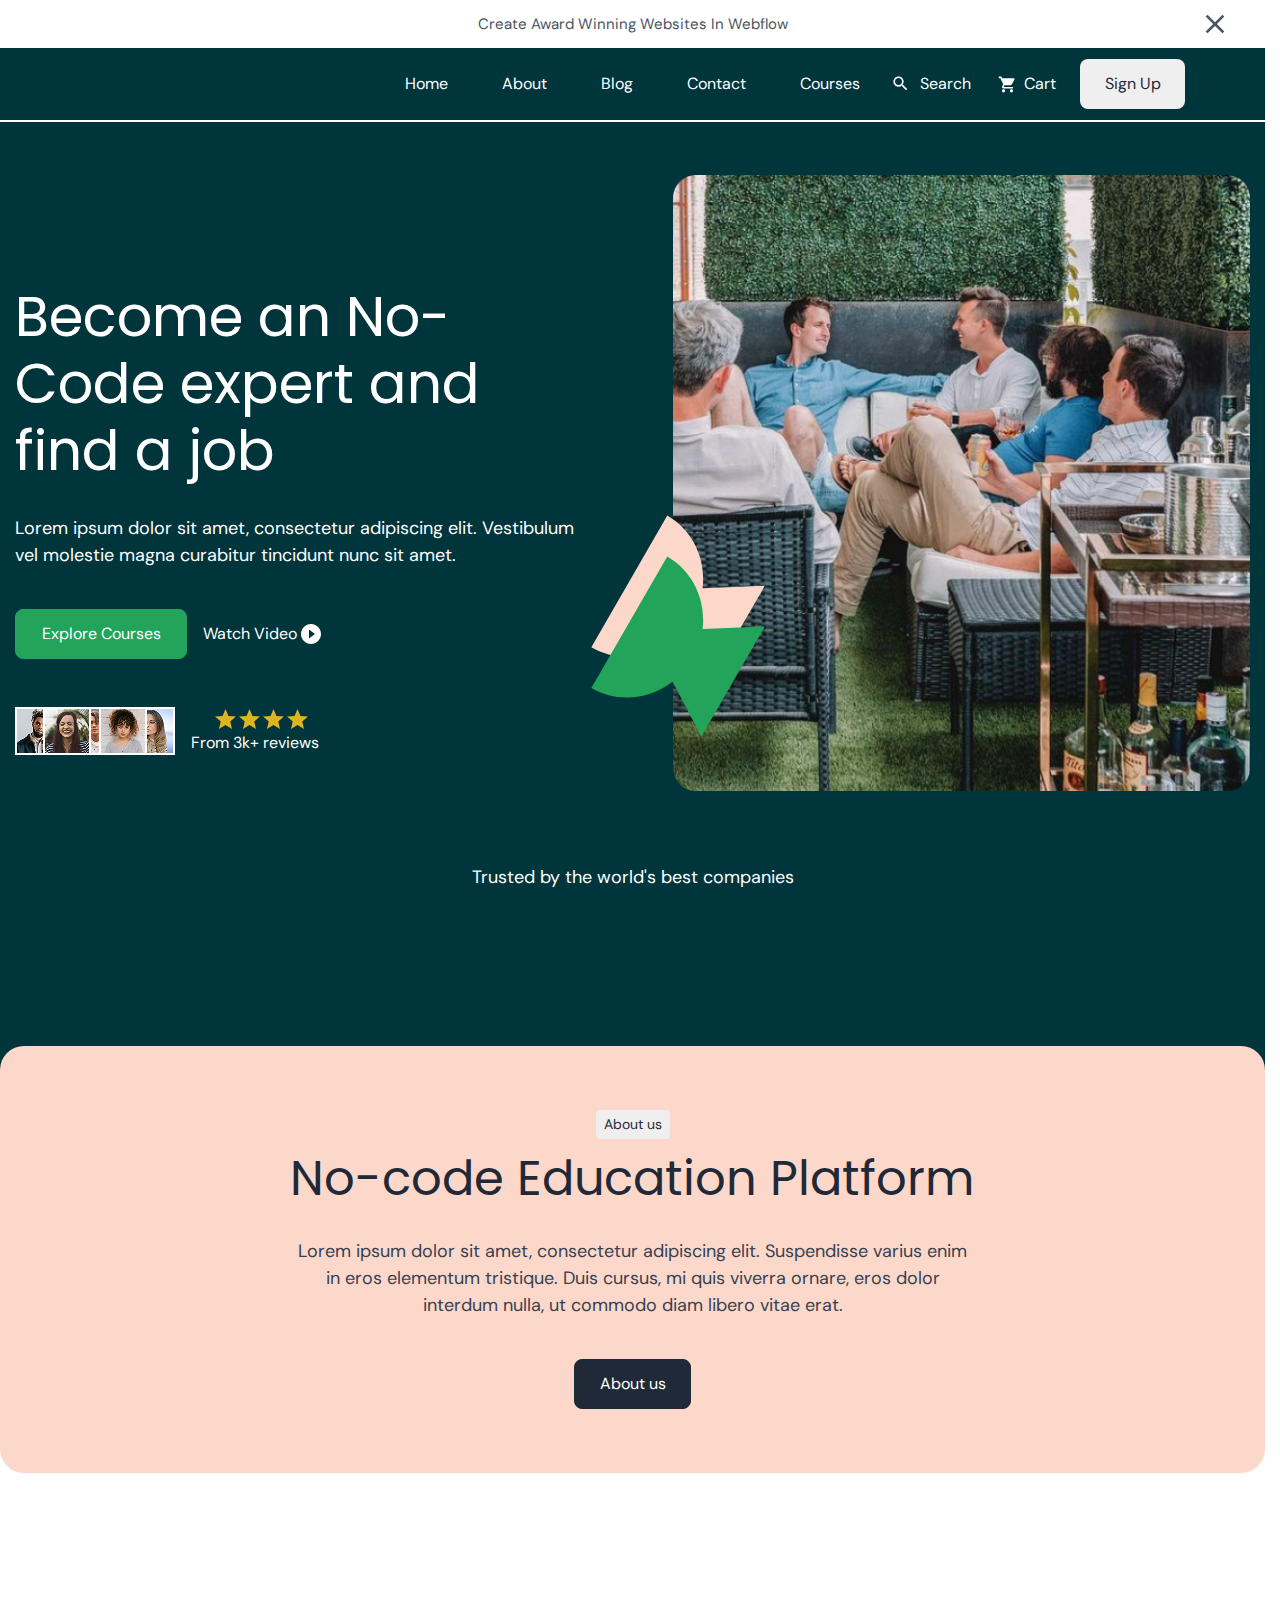
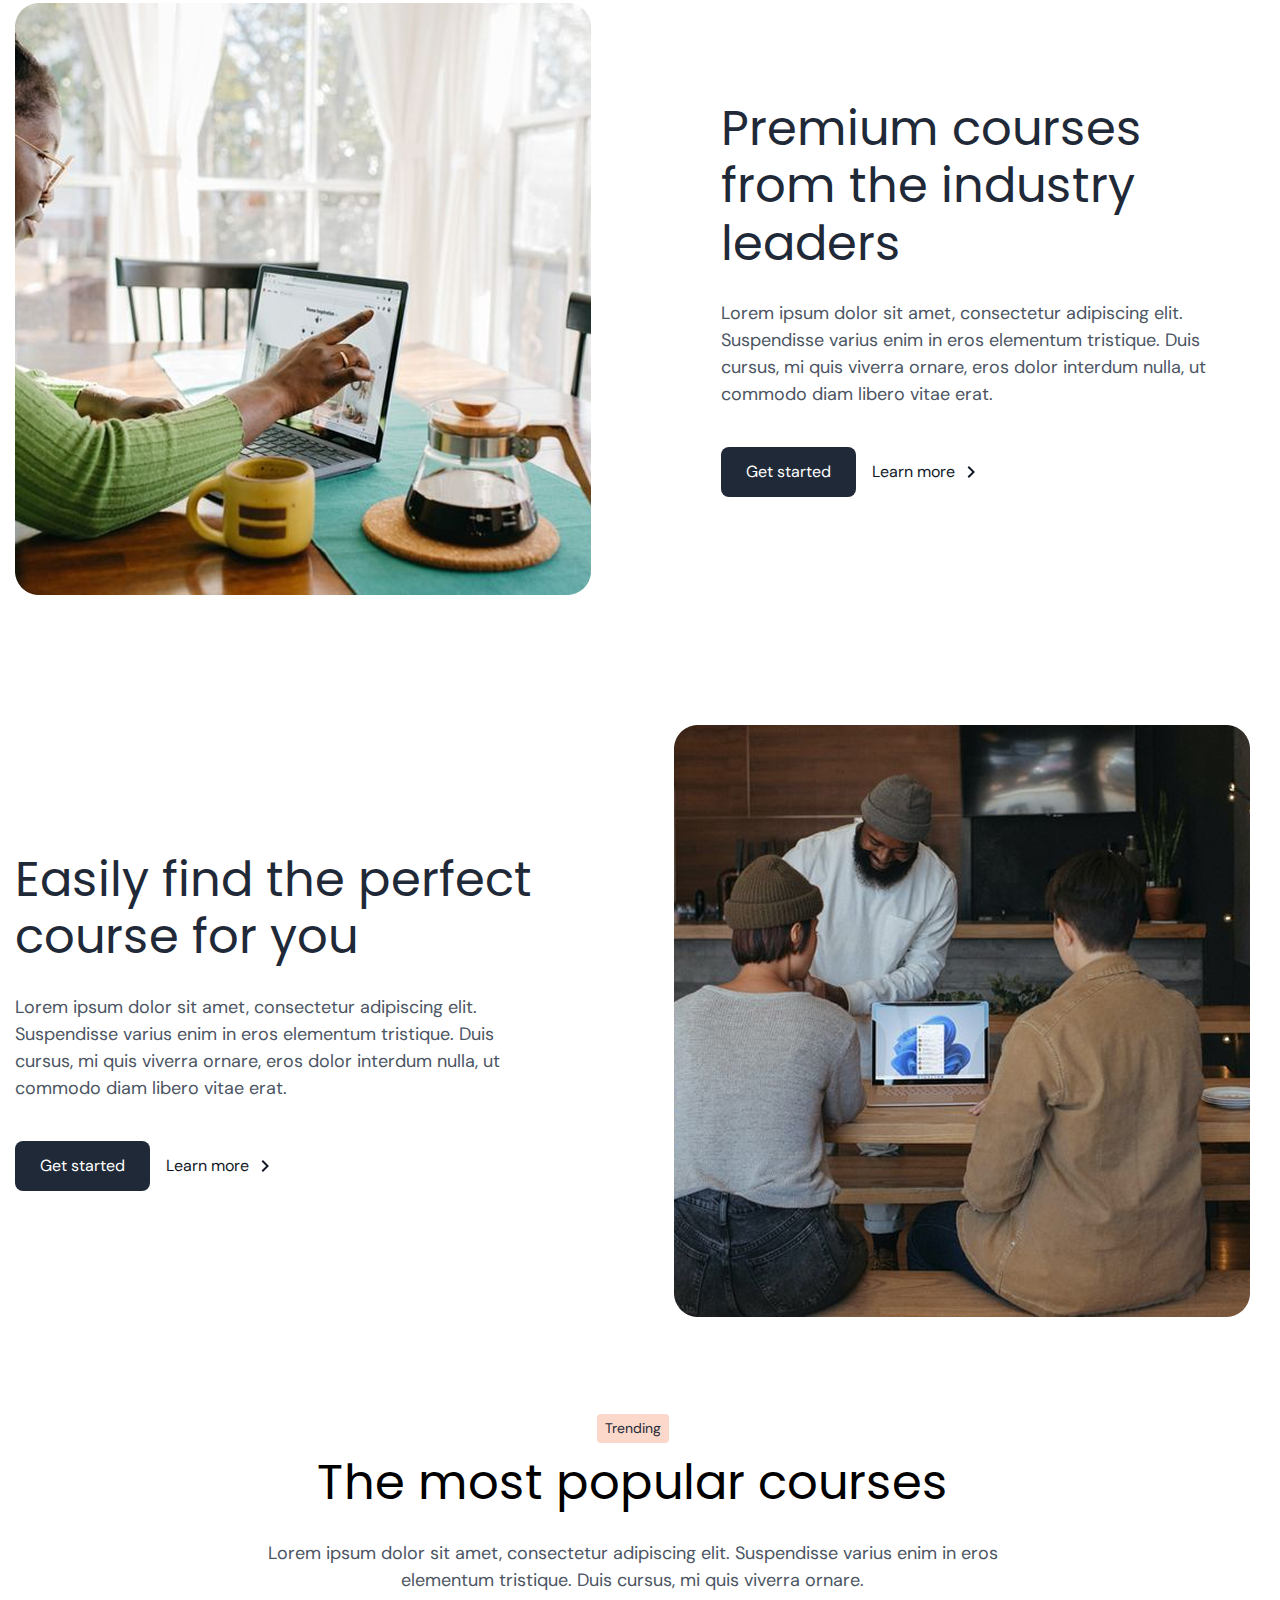
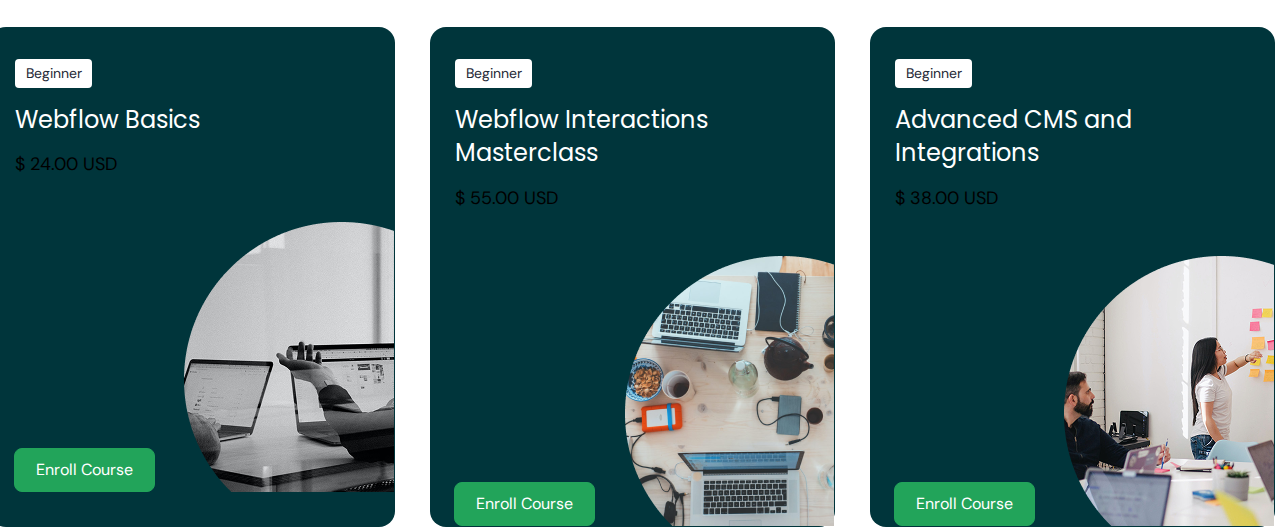
==== index.html @ 34716316 "first" ====
<!DOCTYPE html>
<html lang="en">

<head>
  <meta charset="UTF-8">
  <meta name="viewport"
    content="width=device-width, user-scalable=no, initial-scale=1.0, maximum-scale=1.0, minimum-scale=1.0">
  <title>project 1</title>
  <link rel="stylesheet" href="style.css">
</head>

<body>
  <header class="header">
    <div class="header-create">
      <p class="header-first">Create Award Winning Websites In Webflow</p>
      <img src="/assets/icons/close.svg" alt="cross" class="header-cross-img">
    </div>
    <div class="container header-menu-list-block">
      <nav class="header-menu-list">
        <ul class="header-list">
          <li class="header-item">Home</li>
          <li class="header-item">About</li>
          <li class="header-item">Blog</li>
          <li class="header-item">Contact</li>
          <li class="header-item">Courses</li>
        </ul>
      </nav>
      <div class="action-block">
        <ul class="action-list">
          <li class="action-list-item">
            <a class="header-search" href="#">
              Search
            </a>
          </li>
          <li class="action-list-item">
            <a class="header-cart" href="#">
              Cart
            </a>
          </li>
          <li class="action-list-item">
            <button class="sign-up-button">
              Sign Up
            </button>
          </li>
        </ul>
      </div>
    </div>
    <div class="header-line"></div>
    <div class="container container-wrapper">
      <div class="header-container">
        <div class="header-text">
          <h1 class="header-title">
            Become an No-Code expert and find a job
          </h1>
          <p class="header-subtitle">
            Lorem ipsum dolor sit amet, consectetur adipiscing elit. Vestibulum vel molestie magna curabitur tincidunt
            nunc sit amet.
          </p>
        </div>
        <div class="header-buttons">
          <button class="explore-button">
            Explore Courses
          </button>
          <a href="#" class="watch-button">
            Watch Video
          </a>
          <img src="/assets/icons/play_circle_filled.svg" alt="play" class="img-watch-vedeo">
        </div>
        <div class="header-reviews">
          <div class="reviews-photo-wrapper">
            <img src="/assets/img/smiling-people.png" alt="people reviews" class="header-img-reviews">
          </div>
          <div class="reviews-with-stars-3k">
            <div class="reviews-block-with-stars">
              <img src="/assets/icons/star.svg" alt="4 stars" class="header-review-star"><img
                src="/assets/icons/star.svg" alt="" class="header-review-star"><img src="/assets/icons/star.svg" alt=""
                class="header-review-star"><img src="/assets/icons/star.svg" alt="" class="header-review-star">
            </div>
            <p class="reviews-description">
              From 3k+ reviews
            </p>
          </div>
        </div>
      </div>
      <div class="wrapper-for-before">
        <div class="header-img-container">
          <img src="/assets/img/people.png" alt="Smiling people" class="header-people-img">
        </div>
      </div>
    </div>
    <div class="heder-text-bottom">
      <p class="text-bottom">
        Trusted by the world's best companies
      </p>
    </div>
  </header>
  <main class="main">
    <section class="section-no-code">
      <div class="container no-code-container">
        <button class="no-code-button-white small-button">
          About us
        </button>
        <h2 class="no-code-education-title">
          No-code Education Platform
        </h2>
        <p class="no-code-education-subt">
          Lorem ipsum dolor sit amet, consectetur adipiscing elit. Suspendisse varius enim in eros elementum tristique.
          Duis cursus, mi quis viverra ornare, eros dolor interdum nulla, ut commodo diam libero vitae erat.
        </p>
        <button class="no-code-button-dark">
          About us
        </button>
      </div>
    </section>
    <section class="container">
      <div class="courses">
        <img src="/assets/img/premium.png" alt="girl in computer" class="courses-img">
        <div class="wraapp-premium-courses">
          <h3 class="courses-title">
            Premium courses from the industry leaders
          </h3>
          <p class="courses-subtitle">
            Lorem ipsum dolor sit amet, consectetur adipiscing elit. Suspendisse varius enim in eros elementum tristique. Duis cursus, mi quis viverra ornare, eros dolor interdum nulla, ut commodo diam libero vitae erat.
          </p>
          <div class="button-wrapp-courses">
            <button class="button courses-button">
              Get started
            </button>
            <a href="#" class="courses-link">
              Learn more
            </a>
            <img src="/assets/icons/chevron_right.svg" 
            alt="lets go"
            class="courses-learn-more-img"
            />
          </div>
        </div>
      </div>
      <div class="courses">
        <div class="wraapp-easily-courses">
          <h3 class="courses-title">
            Easily find the perfect course for you
          </h3>
          <p class="courses-subtitle">
            Lorem ipsum dolor sit amet, consectetur adipiscing elit. Suspendisse varius enim in eros elementum tristique. Duis cursus, mi quis viverra ornare, eros dolor interdum nulla, ut commodo diam libero vitae erat.
          </p>
          <div class="button-wrapp-courses">
            <button class="button courses-button">
              Get started
            </button>
            <a href="#" class="courses-link">
              Learn more
            </a>
            <!-- ПРАВИЛЬНОЕ НАПИСАНИЕ Img  снизу отдельной строкой width="24px" height="36px" loading="lazy"-->
            <img 
               class="courses-learn-more-img" 
               src="/assets/icons/chevron_right.svg"
               alt="lets go"
            />
          </div>
        </div>
        <img src="/assets/img/easily.png" alt="girl in computer" class="courses-img">
      </div>
    </section>
    <section class="container most-popular-courses">
      <div class="popular-courses-desc-wrapper">
      <button class="trending-button small-button">
        Trending
      </button>
      <h3 class="popular-courses-title">
        The most popular courses
      </h3>
      <p class="popular-courses-desc">
        Lorem ipsum dolor sit amet, consectetur adipiscing elit. Suspendisse varius enim in eros elementum tristique. Duis cursus, mi quis viverra ornare.
      </p>
    </div>
    <div class="buy-popular-corses">
      <div class="buy-card">
        <div class="information-price-wrap">
        <div class="name-pupel-holder">
          Beginner
        </div>
        <p class="name-of-course">
          Webflow Basics
        </p>
        <p class="prise-holder">
          $ 24.00 USD
        </p>
      </div>
        <div class="enroll-img-wrap">
        <button class="enroll-button">
          Enroll Course
        </button>
        <img src="/assets/img/popular-course-imag.png" alt="" class="enroll-course-img">
      </div>
      </div>
      <div class="buy-card">
        <div class="information-price-wrap">
        <div class="name-pupel-holder">
          Beginner
        </div>
        <p class="name-of-course">
          Webflow Interactions Masterclass
        </p>
        <p class="prise-holder">
          $ 55.00 USD
        </p>
      </div>
      <div class="enroll-img-wrap">
        <button class="enroll-button">
          Enroll Course
        </button>
        <img src="/assets/img/popular-course-imag2.png" alt="" class="enroll-course-img enroll-course-img-bag">
      </div>
    </div>
      <div class="buy-card">
        <div class="information-price-wrap">
        <div class="name-pupel-holder">
          Beginner
        </div>
        <p class="name-of-course">
          Advanced CMS and Integrations
        </p>
        <p class="prise-holder">
          $ 38.00 USD
        </p>
      </div>
      <div class="enroll-img-wrap">
        <button class="enroll-button">
          Enroll Course
        </button>
        <img src="/assets/img/popular-course-imag3.png" alt="" class="enroll-course-img">
      </div>
      </div>
    </div>
    </section>
  </main>
  <footer class="footer"></footer>
</body>

</html>
---- style.css ----
@font-face {
  font-family: 'Poppins';
  src: url(/assets/fonts/Poppins-Regular.woff2);
  font-weight: 400;
  font-style: normal;
  font-display: swap;
}

@font-face {
  font-family: 'DM Sans';
  src: url(/assets/fonts/DMSans18pt-Regular.woff2);
  font-weight: 400;
  font-style: normal;
  font-display: swap;
}

/**
  Нормализация блочной модели
 */
*,
::before,
::after {
  box-sizing: border-box;
}

/**
  Убираем внутренние отступы слева тегам списков,
  у которых есть атрибут class
 */
:where(ul, ol):where([class]) {
  padding-left: 0;
}

/**
  Убираем внешние отступы body и двум другим тегам,
  у которых есть атрибут class
 */
body,
:where(blockquote, figure):where([class]) {
  margin: 0;
}

/**
  Убираем внешние отступы вертикали нужным тегам,
  у которых есть атрибут class
 */
:where(h1, h2, h3, h4, h5, h6, p, ul, ol, dl):where([class]) {
  margin-block: 0;
}

:where(dd[class]) {
  margin-left: 0;
}

:where(fieldset[class]) {
  margin-left: 0;
  padding: 0;
  border: none;
}

/**
  Убираем стандартный маркер маркированному списку,
  у которого есть атрибут class
 */
:where(ul[class]) {
  list-style: none;
}

:where(address[class]) {
  font-style: normal;
}

/**
  Обнуляем вертикальные внешние отступы параграфа,
  объявляем локальную переменную для внешнего отступа вниз,
  чтобы избежать взаимодействие с более сложным селектором
 */
p {
  --paragraphMarginBottom: 24px;

  margin-block: 0;
}

/**
  Внешний отступ вниз для параграфа без атрибута class,
  который расположен не последним среди своих соседних элементов
 */
p:where(:not([class]):not(:last-child)) {
  margin-bottom: var(--paragraphMarginBottom);
}

/**
  Упрощаем работу с изображениями и видео
 */
img,
video {
  display: block;
  max-width: 100%;
  height: auto;
}

/**
  Наследуем свойства шрифт для полей ввода
 */
input,
textarea,
select,
button {
  font: inherit;
}

html {
  /**
    Пригодится в большинстве ситуаций
    (когда, например, нужно будет "прижать" футер к низу сайта)
   */
  height: 100%;
  /**
    Убираем скачок интерфейса по горизонтали
    при появлении / исчезновении скроллбара
   */
  scrollbar-gutter: stable;
}

/**
  Плавный скролл
 */
html,
:has(:target) {
  scroll-behavior: smooth;
}

body {
  /**
    Пригодится в большинстве ситуаций
    (когда, например, нужно будет "прижать" футер к низу сайта)
   */
  min-height: 100%;
  /**
    Унифицированный интерлиньяж
   */
  line-height: 1.5;
}

/**
  Нормализация высоты элемента ссылки при его инспектировании в DevTools
 */
a:where([class]) {
  display: inline-flex;
}

/**
  Курсор-рука при наведении на элемент
 */
button,
label {
  cursor: pointer;
}

/**
  Приводим к единому цвету svg-элементы
  (за исключением тех, у которых уже указан
  атрибут fill со значением 'none' или начинается с 'url')
 */
:where([fill]:not([fill='none'], [fill^='url'])) {
  fill: currentColor;
}

/**
  Приводим к единому цвету svg-элементы
  (за исключением тех, у которых уже указан
  атрибут stroke со значением 'none')
 */
:where([stroke]:not([stroke='none'], [stroke^='url'])) {
  stroke: currentColor;
}

/**
  Чиним баг задержки смены цвета при взаимодействии с svg-элементами
 */
svg * {
  transition-property: fill, stroke;
}

/**
  Приведение рамок таблиц в классический 'collapse' вид
 */
:where(table) {
  border-collapse: collapse;
  border-color: currentColor;
}

/**
  Удаляем все анимации и переходы для людей,
  которые предпочитают их не использовать
 */
@media (prefers-reduced-motion: reduce) {
  *,
  ::before,
  ::after {
    animation-duration: 0.01ms !important;
    animation-iteration-count: 1 !important;
    transition-duration: 0.01ms !important;
    scroll-behavior: auto !important;
  }
}

:root {
  --color-dark: #00353b;
  --color-light: #ffffff;
  --color-pink: #fcd8ca;
  --color-light-green: #22a45a;
  --color-button: #1f2937;
  --color-title: #1f2937;
  --color-subtitle: #4b5563;
  --button-radius: 8px;
  --smaller-button-radius: 4px;

  --font-family-base: 'DM Sans', sans-serif;
  --font-family-accent: 'Poppins', sans-serif;

  --button-height: 50px;
  --smaller-button-height: 30px;

  --container-width: 1280px;
  --container-padding-x: 15px;

  --transition-duration: 0.2s;
}

body {
  font-family: var(--font-family-base);
  background-color: var(--color-light);
  font-size: 18px;
  line-height: 1.5;
}

.container {
  max-width: calc(var(--container-width) + var(--container-padding-x) * 2);
  margin-inline: auto;
  padding-inline: var(--container-padding-x);
}

h1,
h2,
h3,
h4,
h5,
h6 {
  font-style: var(--font-family-accent);
}

.button {
  padding-inline: 25px;
  padding-block: 13px;
  height: 50px;
  border-radius: 8px;
  border: none;
}

.small-button {
  padding-inline: 8px;
  padding-block: 4px;
  border-radius: 4px;
}

.header {
  background-color: var(--color-dark);
}

.header-create {
  position: relative;
  padding-block: 12px;
  display: flex;
  justify-content: center;
  align-items: center;
  background-color: var(--color-light);
}

.header-first {
  font-size: 15px;
  line-height: 1.6;
  color: var(--color-subtitle);
}

.header-cross-img {
  position: absolute;
  padding-right: 40px;
  right: 0;
}

.header-menu-list-block {
  display: flex;
  flex-wrap: wrap;
  align-items: center;
  justify-content: center;
  height: 72px;
  color: var(--color-light);
  font-size: 16px;
  background-color: var(--color-dark);
}

.header-menu-list {
  display: flex;
  row-gap: 25px;
  padding-inline: 30px;
}

.header-item {
  padding-inline: 25px;
  display: inline-block;
}

.header-line {
  width: 100%;
  border-top: 2px solid var(--color-light);
}

.action-block {
  position: absolute;
  right: 0;
  padding-right: 80px;
}

.action-list {
  display: flex;
  align-items: center;
  justify-content: center;
}

.action-list-item {
  position: relative;
  color: var(--color-light);
  text-decoration: none;
}

.header-search::before {
  content: '';
  position: absolute;
  top: 4px;
  right: 112px;
  width: 19px;
  height: 29px;
  background-image: url(/assets/icons/search.svg);
  background-repeat: no-repeat;
}

.header-cart::before {
  content: '';
  position: absolute;
  top: 4px;
  right: 63px;
  width: 19px;
  height: 29px;
  background-image: url(/assets/icons/shopping_cart.svg);
  background-repeat: no-repeat;
}

.header-cart {
  color: var(--color-light);
  text-decoration: none;
  margin-right: 24px;
}

.header-search {
  color: var(--color-light);
  text-decoration: none;
  margin-right: 53px;
}

.sign-up-button {
  height: var(--button-height);
  width: 105px;
  border-radius: var(--button-radius);
  color: var(--color-button);
  border: 0;
}

.container-wrapper {
  display: flex;
  align-items: center;
  justify-content: center;
  margin-top: 53px;
  margin-bottom: 73px;
}

.header-container {
  width: 600px;
  height: 400px;
  margin-right: 80px;
}

.header-title {
  font-size: 56px;
  color: var(--color-light);
  font-family: var(--font-family-accent);
  font-weight: 400;
  margin-bottom: 30px;
  line-height: 1.2;
}

.header-subtitle {
  color: var(--color-light);
  margin-bottom: 40px;
}

.explore-button {
  height: var(--button-height);
  width: 172px;
  background-color: var(--color-light-green);
  border-radius: var(--button-radius);
  border: solid 1px var(--color-light-green);
  color: var(--color-light);
  font-size: 16px;
  margin-right: 16px;
}

.header-buttons {
 display: flex;  /* может можно было так же сделать с search cart? */
  align-items: center;
}

.watch-button {
  text-decoration: none;
  font-size: 16px;
  color: var(--color-light);
}

.img-watch-vedeo {
  margin-left: 4px;
}

.header-reviews {
  display: flex;
  align-items: center;
  padding-top: 48px;
}

.header-img-reviews {
  width: 160px;
  height: 48px;
}

.reviews-block-with-stars {
  display: flex;
  padding-left: 24px;
}

.header-review-star {
  width: 24px;
  height: 24px;
  padding-right: 3px;
}

.reviews-with-stars-3k {
  padding-left: 16px;
  font-size: 16px;
}

.reviews-description {
  color: var(--color-light);
}

.wrapper-for-before {
  position: relative;
}

.header-img-container::before {
  content: "";
  position: absolute;
  top: 328px;
  left: -104px;
  width: 209px;
  height: 250px;
  background-image: url(/assets/icons/IMAGE.svg);
}

.heder-text-bottom {
  text-align: center;
  color: var(--color-light);
  padding-bottom: 355px;
}

.no-code-container {
  display: flex;
  flex-direction: column;
  align-items: center;
  padding-block: 64px;
  margin-top: -200px;
  border-radius: 24px;
  background-color: #FCD8CA;
}

.no-code-button-white {
  font-size: 14px;
  margin-bottom: 11px;
  border: none;
  color: var(--color-button);
}

.no-code-education-title {
  font-family: var(--font-family-accent);
  font-size: 48px;
  font-weight: 400;
  line-height: 1.2;
  color: var(--color-title);
}

.no-code-education-subt {
  text-align: center;
  margin-inline: 275px;
  margin-top: 30px;
  margin-bottom: 40px;
  color: #374151;
}

.no-code-button-dark {
  width: 117px;
  height: 50px;
  font-size: 16px;
  background-color: var(--color-button);
  border: 1px solid var(--color-button);
  border-radius: var(--button-radius);
  color: var(--color-light);
}

.courses {
  display: flex;
  align-items: center;
  justify-content: center;
  margin-block: 130px;
}

.wraapp-premium-courses {
  padding-left: 130px;
}

.courses-title {
  font-family: Poppins;
  font-weight: 400;
  font-size: 48px;
  line-height: 1.2;
  margin-bottom: 28px;
  color: var(--color-title);
}

.courses-subtitle {
  margin-bottom: 39px;
  color: var(--color-subtitle);
}

.button-wrapp-courses {
  display: flex;
  align-items: center;
}

.courses-button {
  color: var(--color-light);
  background-color: var(--color-button);
  font-size: 16px;
  margin-right: 16px;
}

.courses-link {
  text-decoration: none;
  color: #111827;
  font-size: 16px;
  text-align: center;
  margin-right: 4px;
}

.courses-learn-more-img {
  padding-inline: 8px;
  padding-block: 12px;
}

.most-popular-courses {
  display: flex;
  flex-direction: column;
  align-items: center;
}

.wraapp-easily-courses {
  padding-right: 130px;
}

.popular-courses-desc-wrapper {
  display: flex;
  flex-direction: column;
  align-items: center;
  justify-content: center;
  width: 768px;
  height: 180px;
}

.trending-button {
  color: var(--color-button);
  background-color: #FCD8CA;
  font-size: 14px;
  border: none;
  margin-bottom: 11px;
}

.popular-courses-title {
  font-size: 48px;
  font-family: var(--font-family-accent);
  font-weight: 400;
  line-height: 1.2;
  margin-bottom: 29px;
}

.popular-courses-desc {
  font-size: 18px;
  color: var(--color-subtitle);
  text-align: center;
  line-height: 1.5;
  margin-bottom: 65px;
}

.buy-popular-corses {
  display: flex;
  justify-content: center;
  align-items: center;
  column-gap: 35px;
}

.buy-card {
  height: 500px;
  width: 405px;
  border-radius: 16px;
  background-color: var(--color-dark);
}

.information-price-wrap {
  display: inline-flex;
  flex-direction: column;
  row-gap: 15px;
  margin-top: 32px;
  margin-left: 25px;
}

.name-pupel-holder {
  font-size: 14px;
  text-align: center;
  padding-top: 4px;
  border-radius: 4px;
  width: 77px;
  height: 29px;
  background-color: var(--color-light);
  color: var(--color-button);
}

.name-of-course {
  font-size: 24px;
  font-family: var(--font-family-accent);
  line-height: 1.4;
  color: var(--color-light);
}

.enroll-img-wrap {
  display: flex;
  align-items: flex-end;
  column-gap: 29px;
  margin-top: 44px;
}

.enroll-button {
  padding-block: 9px;
  padding-inline: 21px;
  margin-left: 24px;
  color: var(--color-light);
  white-space: nowrap;
  background-color: var(--color-light-green);
  border-radius: var(--button-radius);
  border: 1px solid var(--color-light-green); 
  font-size: 16px;
}

.enroll-course-img-bag {
  margin-left: 1px;
}
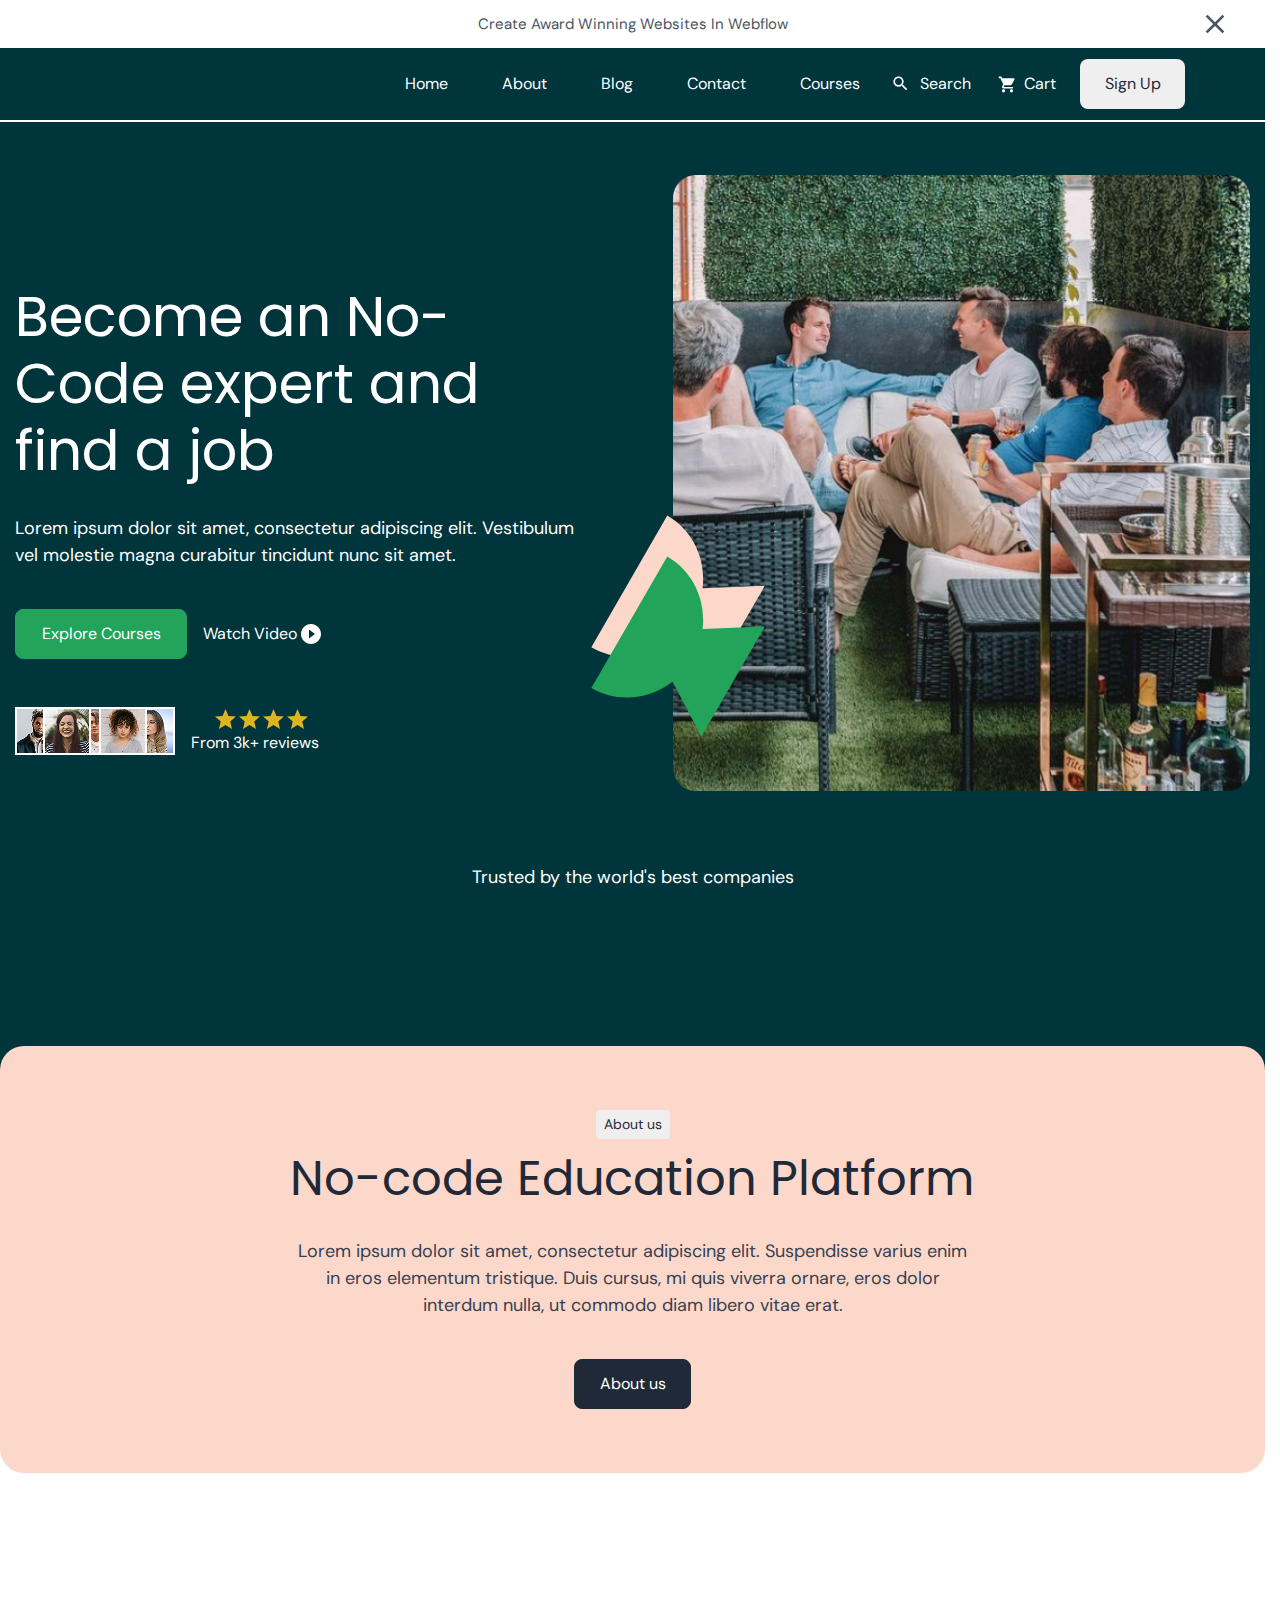
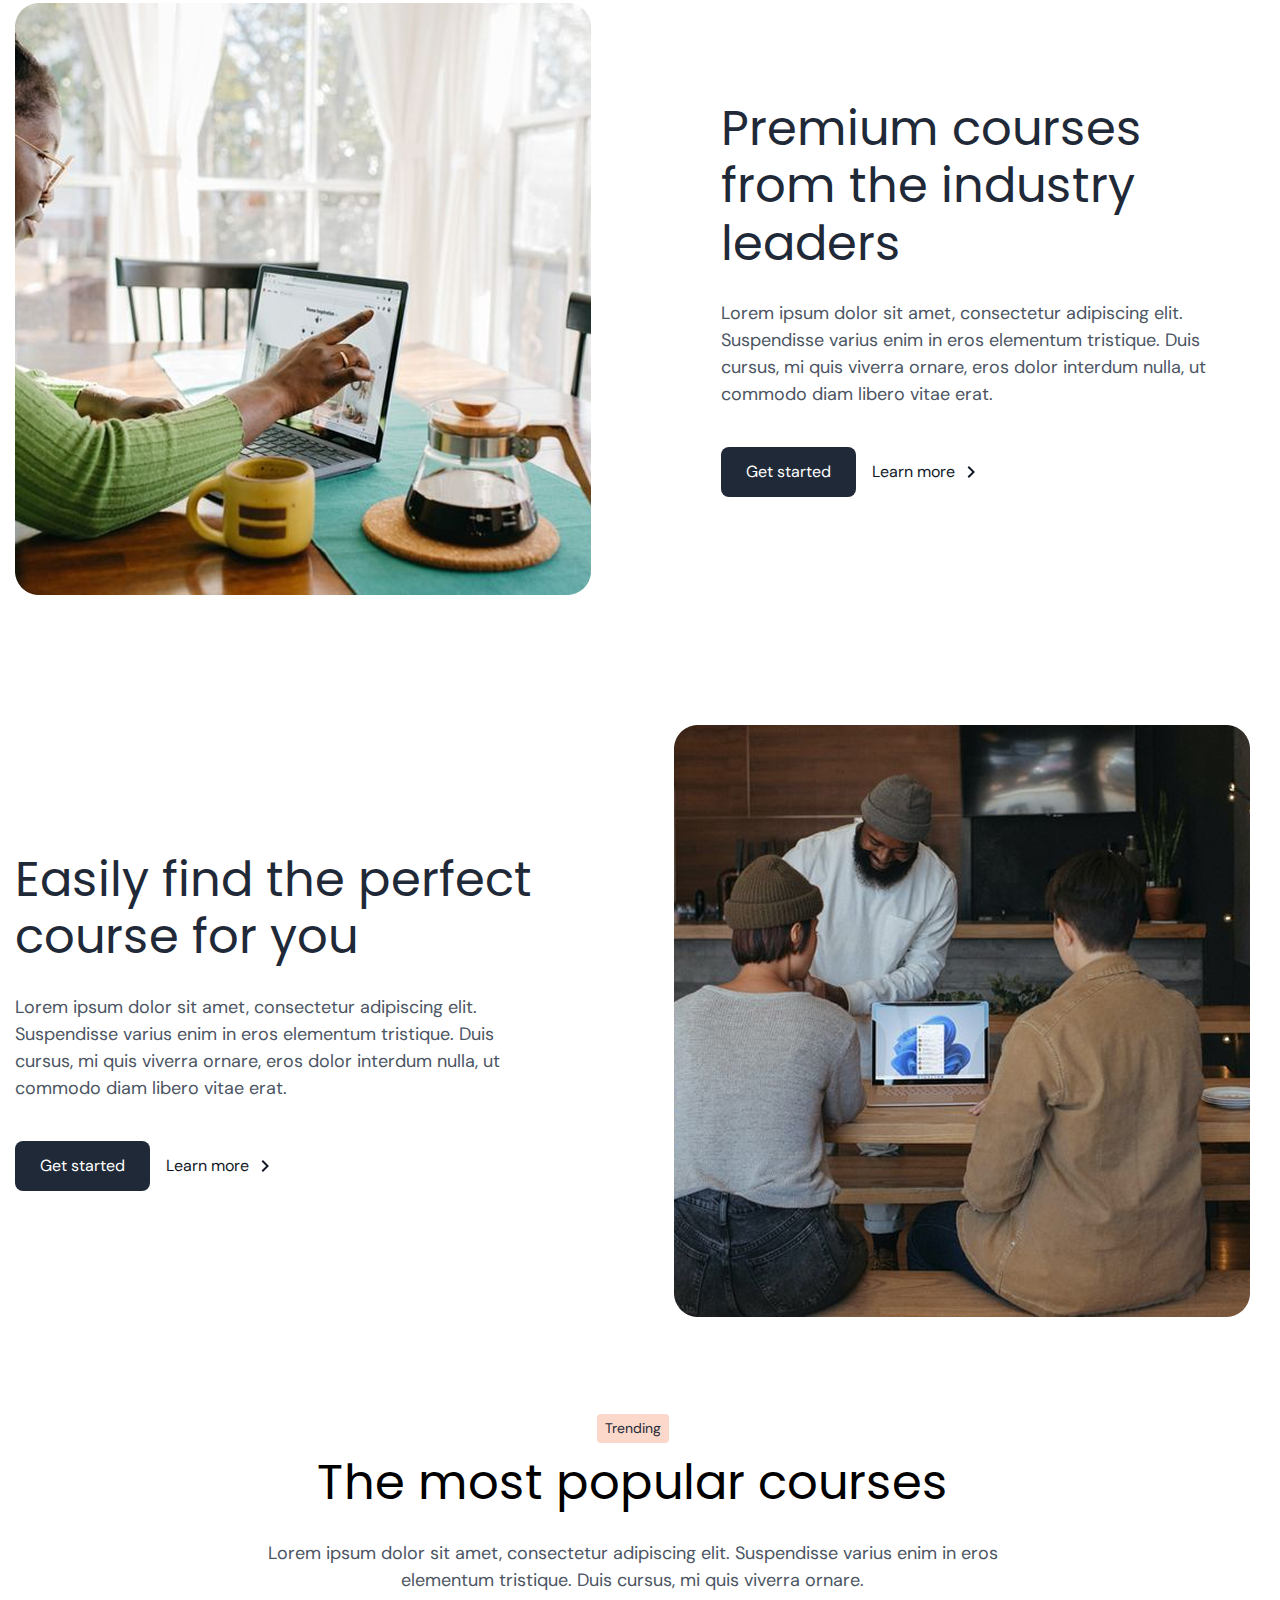
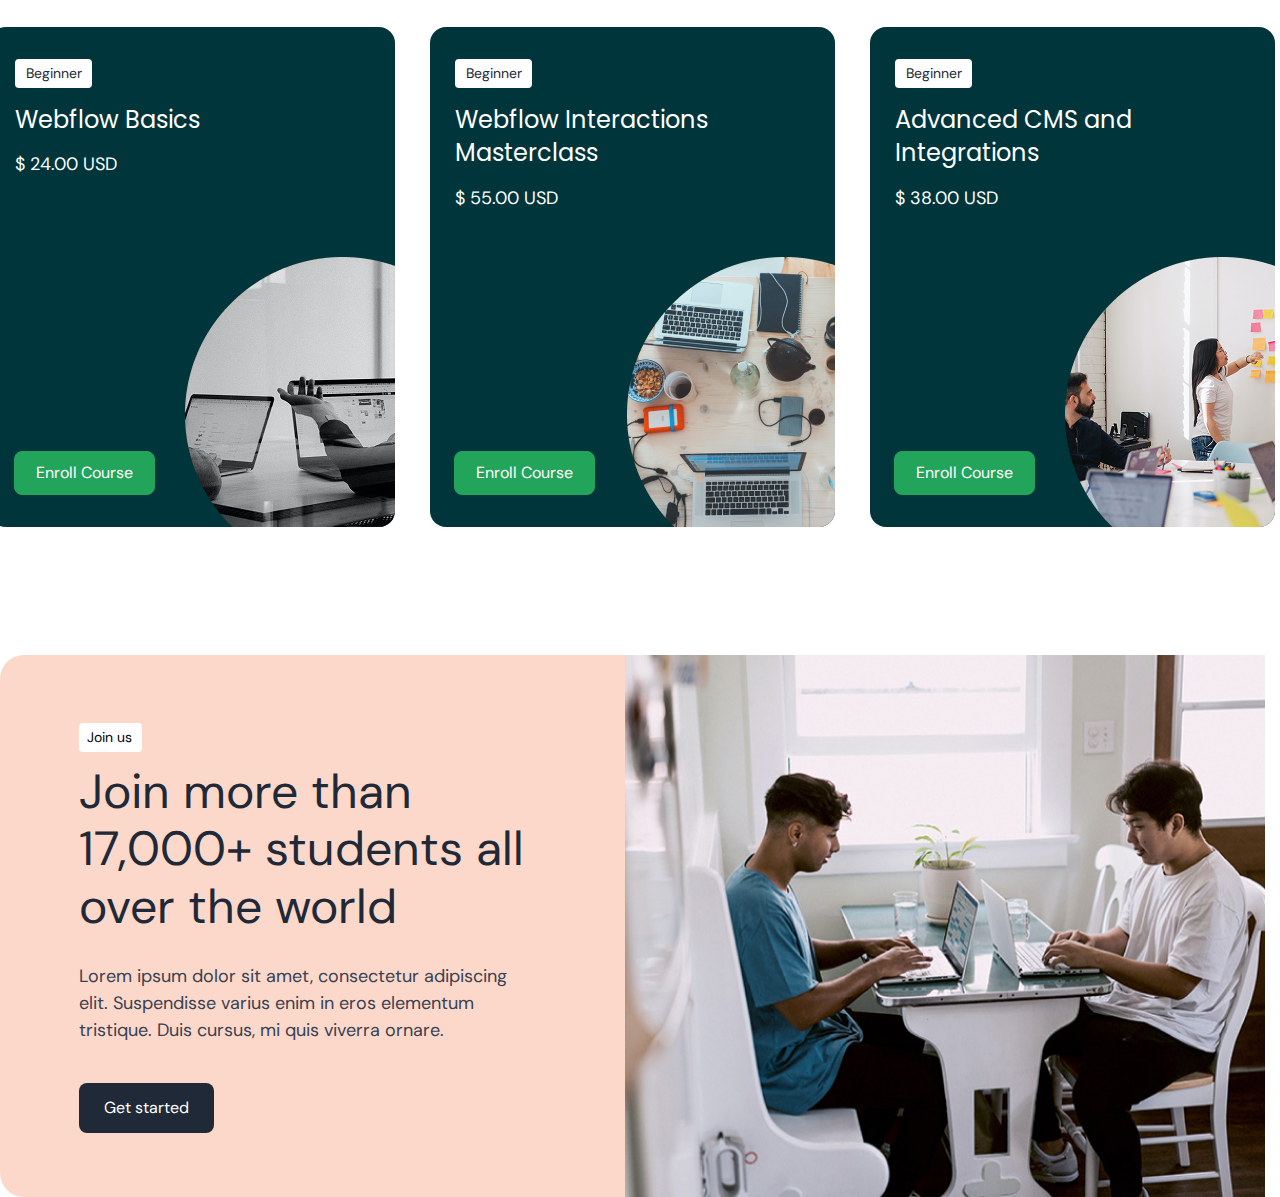
==== commit 0f87a193: "new commit join" ====
--- a/index.html
+++ b/index.html
@@ -177,7 +177,7 @@
     <div class="buy-popular-corses">
       <div class="buy-card">
         <div class="information-price-wrap">
-        <div class="name-pupel-holder">
+        <div class="name-pupel-holder small-button">
           Beginner
         </div>
         <p class="name-of-course">
@@ -191,12 +191,12 @@
         <button class="enroll-button">
           Enroll Course
         </button>
-        <img src="/assets/img/popular-course-imag.png" alt="" class="enroll-course-img">
+        <img src="/assets/img/popular-course-imag.png" alt="" class="enroll-course-img enroll-course-img-first">
       </div>
       </div>
       <div class="buy-card">
         <div class="information-price-wrap">
-        <div class="name-pupel-holder">
+        <div class="name-pupel-holder small-button">
           Beginner
         </div>
         <p class="name-of-course">
@@ -215,7 +215,7 @@
     </div>
       <div class="buy-card">
         <div class="information-price-wrap">
-        <div class="name-pupel-holder">
+        <div class="name-pupel-holder small-button">
           Beginner
         </div>
         <p class="name-of-course">
@@ -233,6 +233,30 @@
       </div>
       </div>
     </div>
+    </section>
+    <section class="container join-us">
+      <div class="wrap-join-us">
+        <div class="join-us-holder small-button">
+          Join us
+        </div>
+        <h3 class="join-us-title">
+          Join more than 17,000+ students all over the world
+        </h3>
+        <p class="jouin-us-subtitle">
+          Lorem ipsum dolor sit amet, consectetur adipiscing elit. Suspendisse varius enim in eros elementum tristique. Duis cursus, mi quis viverra ornare.
+        </p>
+        <button class="button join-us-button">
+          Get started
+        </button>
+      </div>
+      <img 
+      class="join-us-img"
+      src="/assets/img/join-us.png" 
+      alt="two people in computer"
+      height="540"
+      width="640"
+      loading="lazy"
+      />
     </section>
   </main>
   <footer class="footer"></footer>
--- a/style.css
+++ b/style.css
@@ -622,6 +622,7 @@
   justify-content: center;
   align-items: center;
   column-gap: 35px;
+  margin-bottom: 128px;
 }
 
 .buy-card {
@@ -629,10 +630,11 @@
   width: 405px;
   border-radius: 16px;
   background-color: var(--color-dark);
+  overflow: hidden;
 }
 
 .information-price-wrap {
-  display: inline-flex;
+  display: flex;
   flex-direction: column;
   row-gap: 15px;
   margin-top: 32px;
@@ -642,8 +644,6 @@
 .name-pupel-holder {
   font-size: 14px;
   text-align: center;
-  padding-top: 4px;
-  border-radius: 4px;
   width: 77px;
   height: 29px;
   background-color: var(--color-light);
@@ -657,17 +657,22 @@
   color: var(--color-light);
 }
 
+.prise-holder {
+  color: white;
+}
+
 .enroll-img-wrap {
   display: flex;
   align-items: flex-end;
-  column-gap: 29px;
-  margin-top: 44px;
+  column-gap: 30px;
+  margin-top: 45px;
 }
 
 .enroll-button {
   padding-block: 9px;
   padding-inline: 21px;
   margin-left: 24px;
+  margin-bottom: 32px;
   color: var(--color-light);
   white-space: nowrap;
   background-color: var(--color-light-green);
@@ -677,5 +682,57 @@
 }
 
 .enroll-course-img-bag {
-  margin-left: 1px;
+  margin-left: 2px;
+}
+
+.enroll-course-img-first {
+  margin-top: 34px;
+}
+
+.join-us {
+  display: flex;
+  margin-bottom: 80px;
+  border-radius: 24px;
+  background-color: #FCD8CA;
+}
+
+.wrap-join-us {
+  padding-left: 64px;
+  padding-bottom: 64px;
+  padding-top: 68px;
+}
+
+.join-us-holder {
+  width: 63px;
+  height: 29px;
+  font-size: 14px;
+  margin-bottom: 11px;
+  background-color: var(--color-light);
+}
+
+.join-us-title {
+  font-size: 48px;
+  line-height: 1.2;
+  font-weight: 400;
+  padding-bottom: 28px;
+  padding-right: 98px;
+  color: var(--color-button);
+}
+
+.jouin-us-subtitle {
+  font-size: 18px;
+  padding-right: 96px;
+  margin-bottom: 39px;
+  color: #374151;
+}
+
+.join-us-button {
+  font-size: 16px;
+  background-color: var(--color-button);
+  color: var(--color-light);
+}
+
+.join-us-img {
+  width: 100%;
+  margin-right: -15px;
 }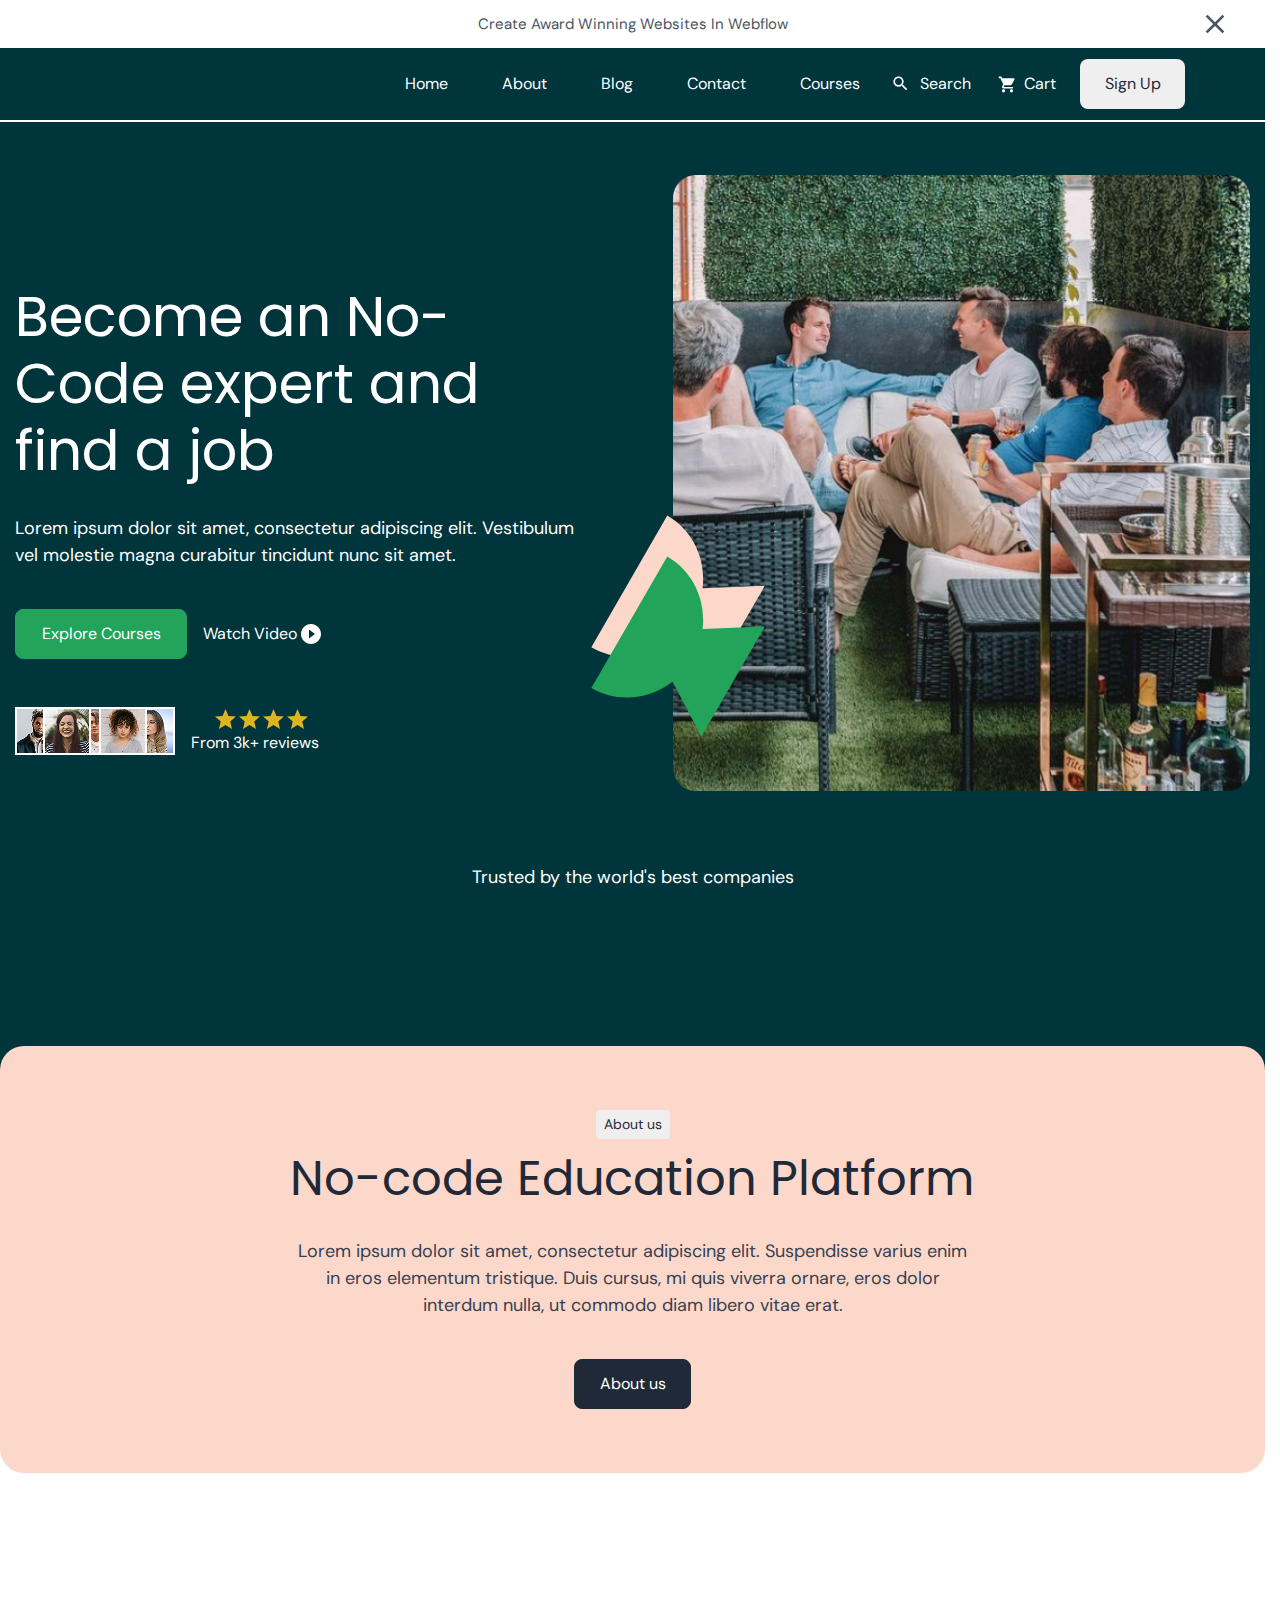
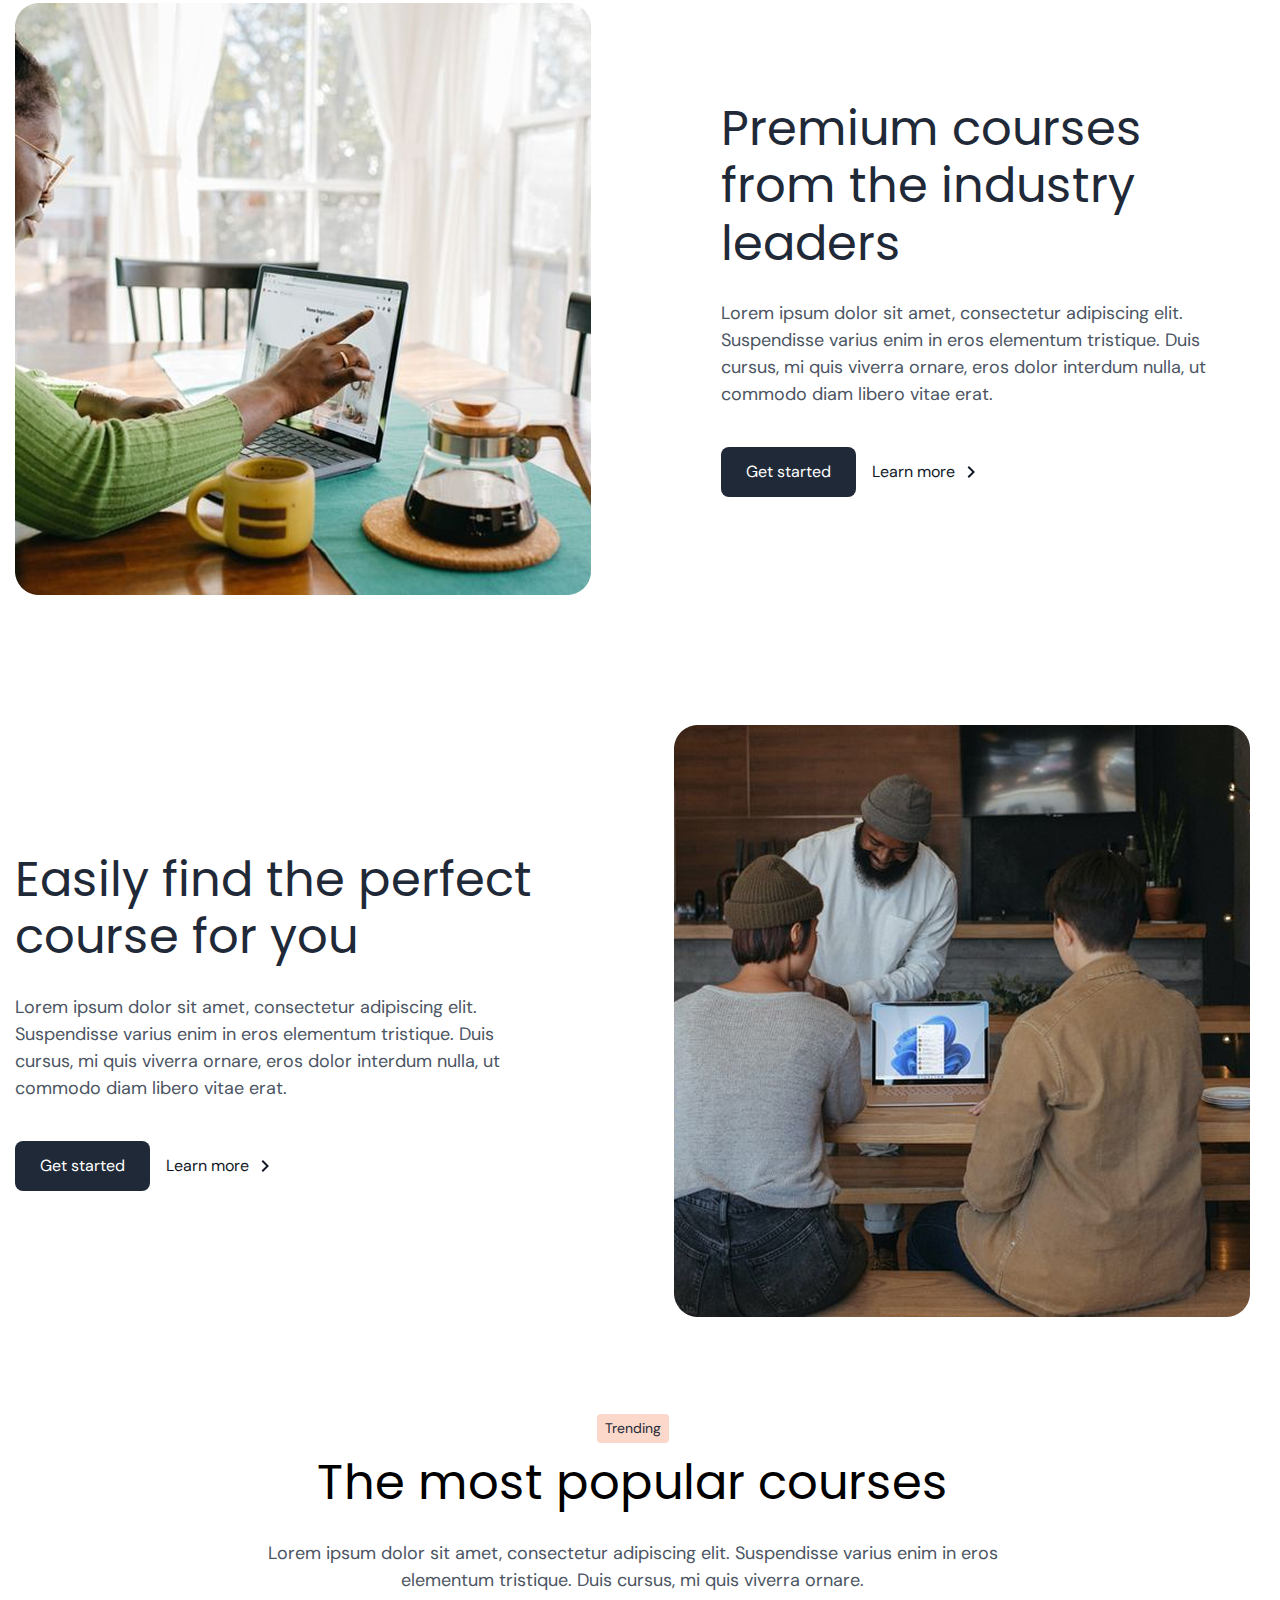
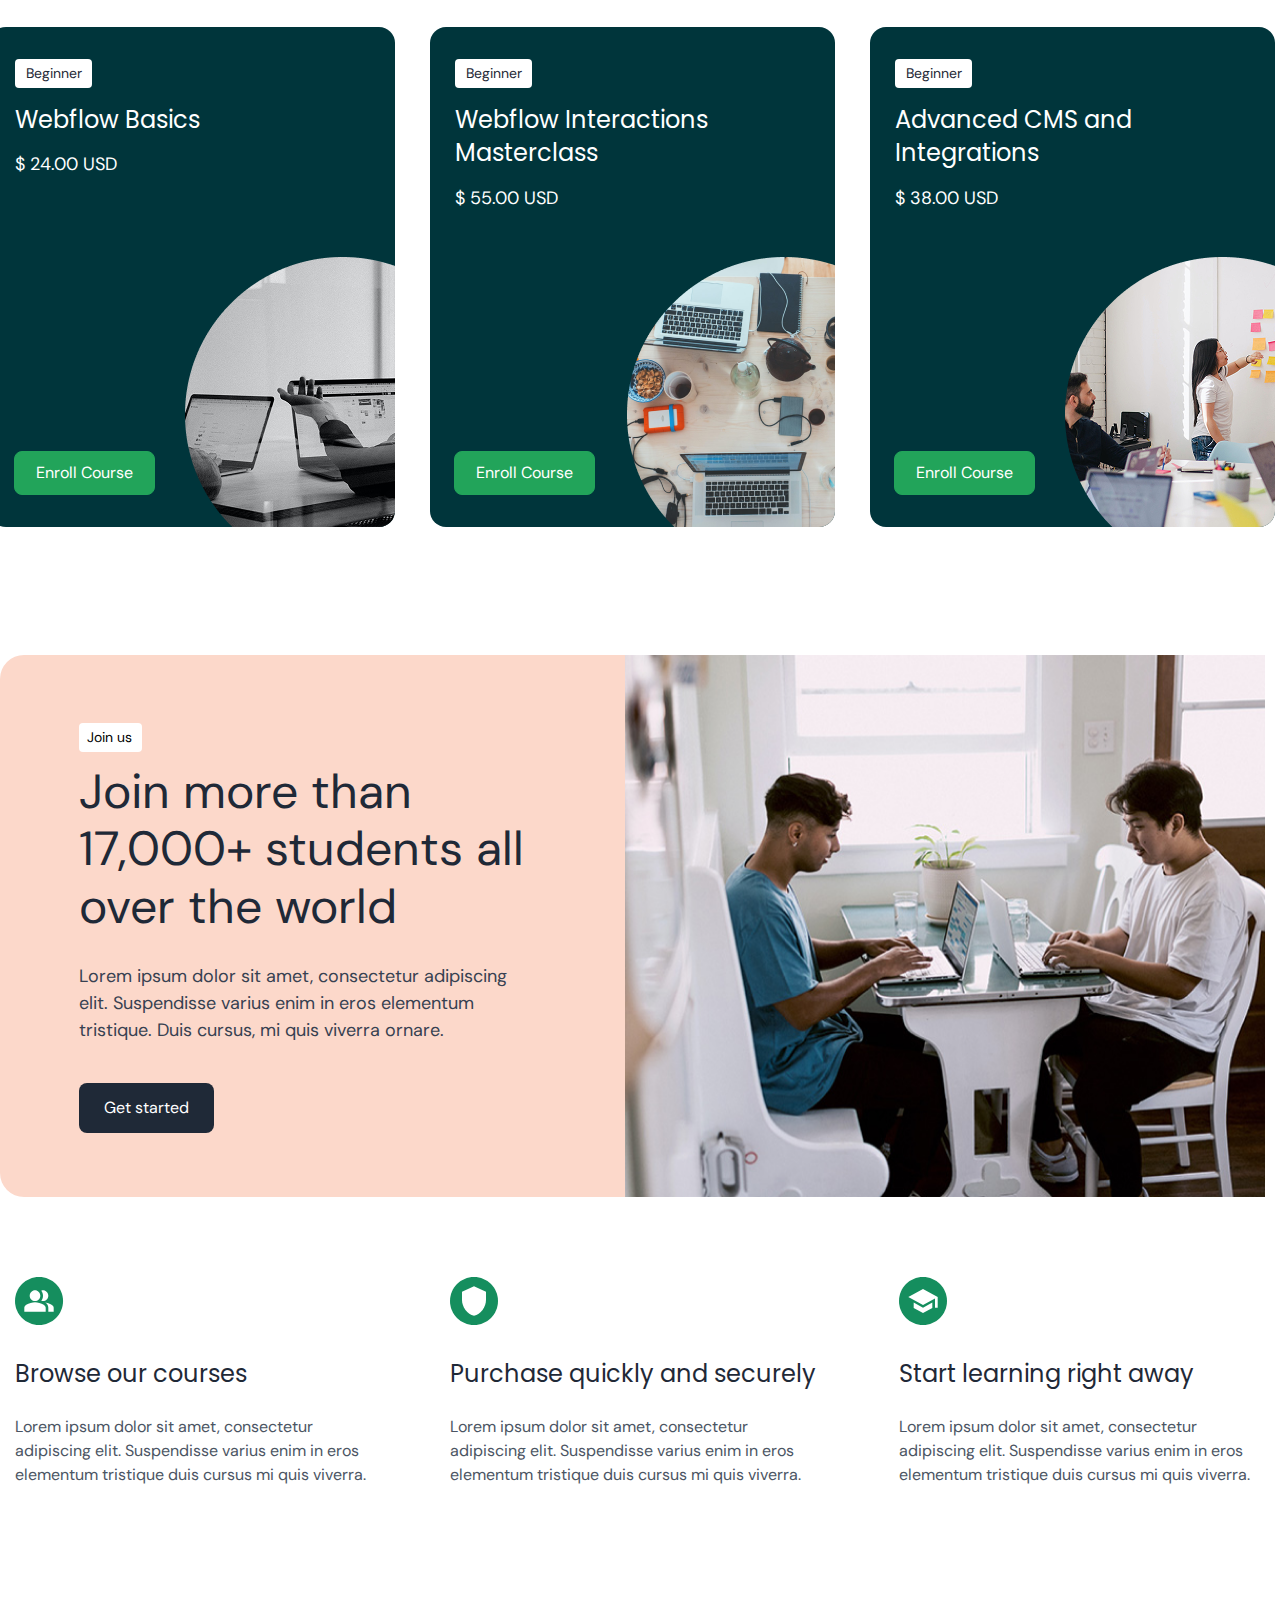
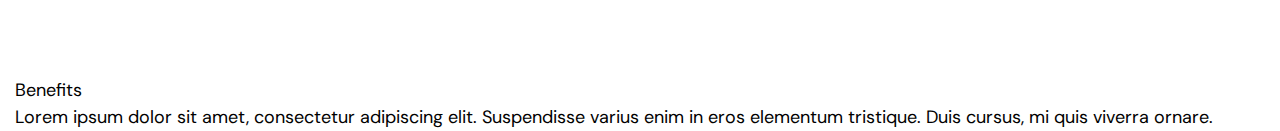
==== commit a147020b: "benefits section" ====
--- a/index.html
+++ b/index.html
@@ -258,6 +258,46 @@
       loading="lazy"
       />
     </section>
+    <section class="container action-buy">
+      <div class="action-buy-wrapper">
+        <img src="/assets/icons/Frame1.svg" alt="icon" class="action-buy-img"/>
+        <h3 class="action-buy-title">
+          Browse our courses
+        </h3>
+        <p class="action-buy-subtitle">
+          Lorem ipsum dolor sit amet, consectetur <br> adipiscing elit. Suspendisse varius enim in eros <br> elementum tristique duis cursus mi quis viverra.
+        </p>
+      </div>
+      <div class="action-buy-wrapper">
+        <img src="/assets/icons/Frame2.svg" alt="icon" class="action-buy-img"/>
+        <h3 class="action-buy-title">
+          Purchase quickly and securely
+        </h3>
+        <p class="action-buy-subtitle">
+          Lorem ipsum dolor sit amet, consectetur <br> adipiscing elit. Suspendisse varius enim in eros <br> elementum tristique duis cursus mi quis viverra.
+        </p>
+      </div>
+      <div class="action-buy-wrapper">
+        <img src="/assets/icons/Frame3.svg" alt="icon" class="action-buy-img"/>
+        <h3 class="action-buy-title">
+          Start learning right away
+        </h3>
+        <p class="action-buy-subtitle">
+          Lorem ipsum dolor sit amet, consectetur <br> adipiscing elit. Suspendisse varius enim in eros <br> elementum tristique duis cursus mi quis viverra.
+        </p>
+      </div>
+    </section>
+    <section class="container benefits">
+      <div class="benefits-button">
+        Benefits
+      </div>
+      <p class="benefits-subtitle-high">
+        Lorem ipsum dolor sit amet, consectetur adipiscing elit. Suspendisse varius enim in eros elementum tristique. Duis cursus, mi quis viverra ornare.
+      </p>
+      <div class="benefits-wrapper">
+        
+      </div>
+    </section>
   </main>
   <footer class="footer"></footer>
 </body>
--- a/style.css
+++ b/style.css
@@ -735,4 +735,35 @@
 .join-us-img {
   width: 100%;
   margin-right: -15px;
-}+}
+
+.action-buy {
+  display: flex;
+  justify-content: space-between;
+  margin-bottom: 190px;
+  column-gap: 48px;
+}
+
+.action-buy-img {
+  /* width: 48px; */
+  margin-bottom: 32px;
+}
+
+.action-buy-title {
+  font-family: var(--font-family-accent);
+  font-weight: 400;
+  font-size: 24px;
+  line-height: 1.4;
+  color: var(--color-button);
+  margin-bottom: 24px;
+}
+
+.action-buy-subtitle {
+  font-size: 16px;
+  color: var(--color-subtitle);
+}
+
+
+.benefits-button {
+  
+}
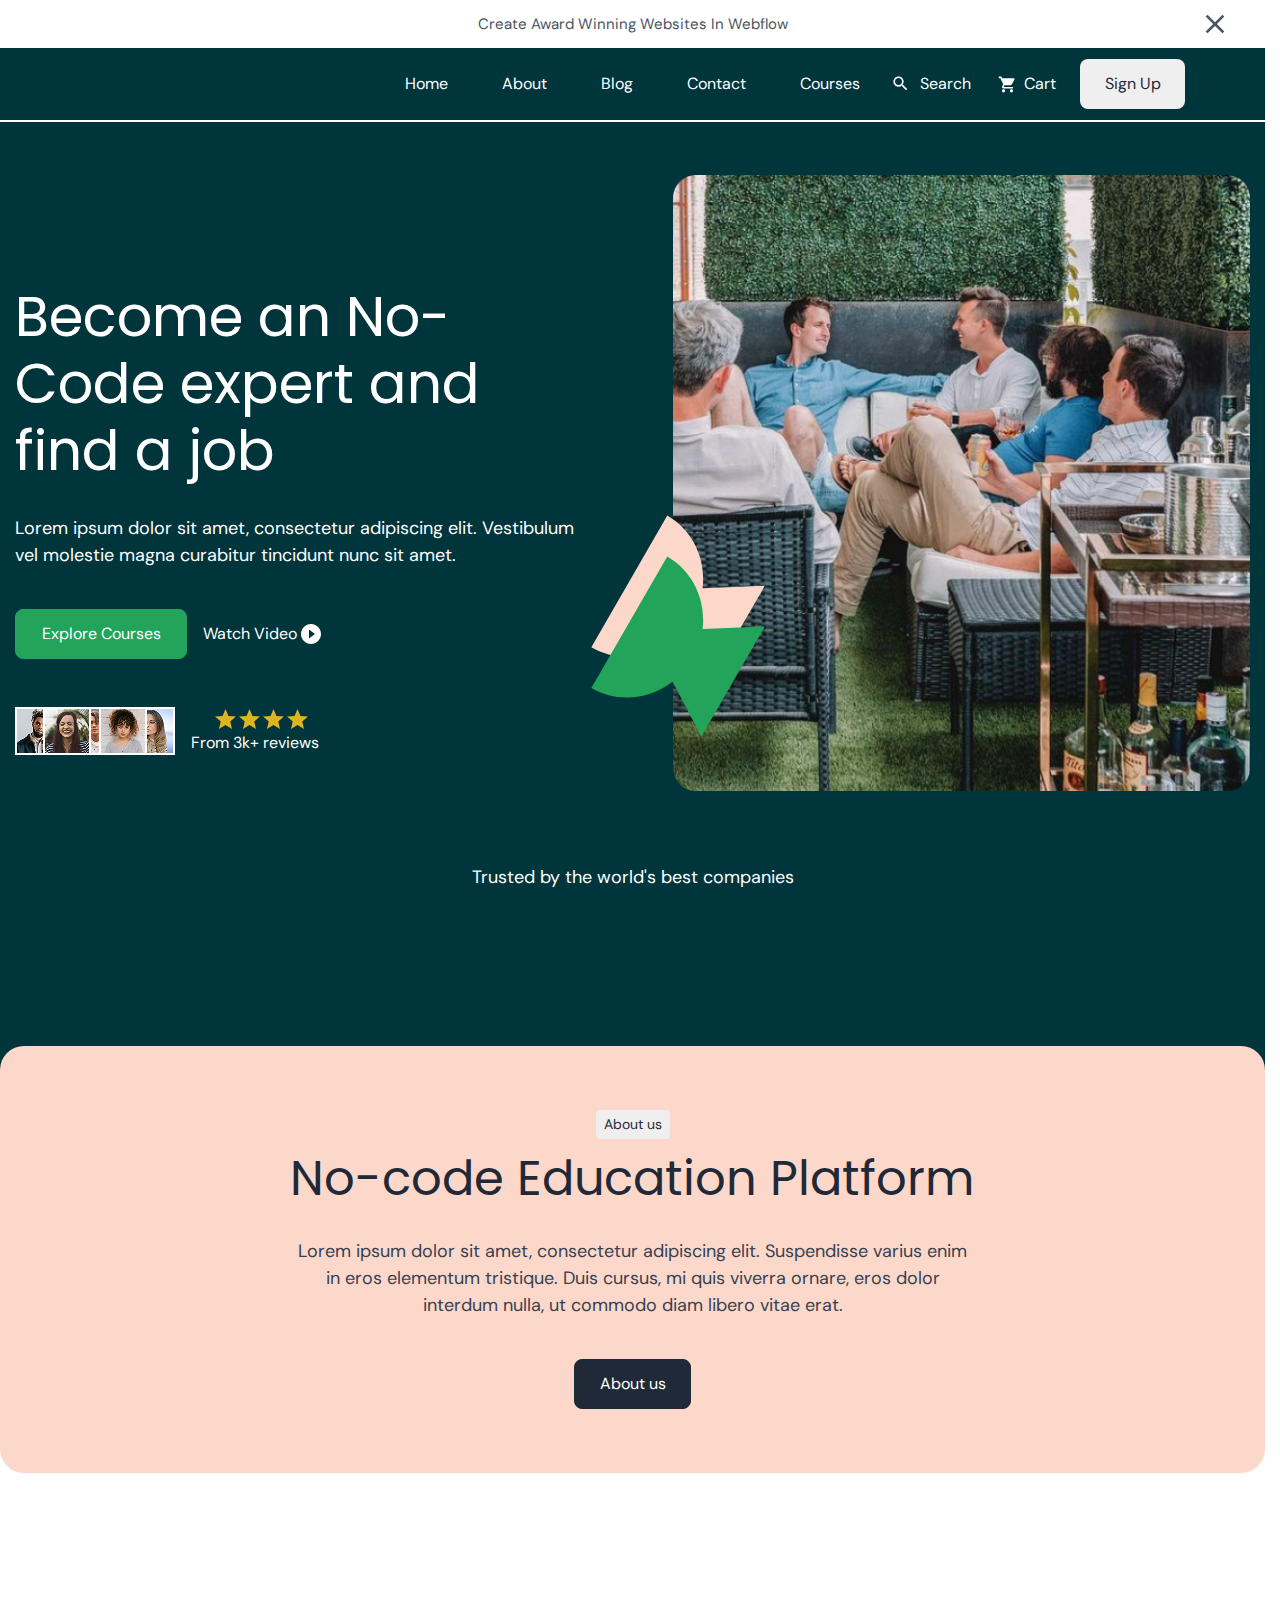
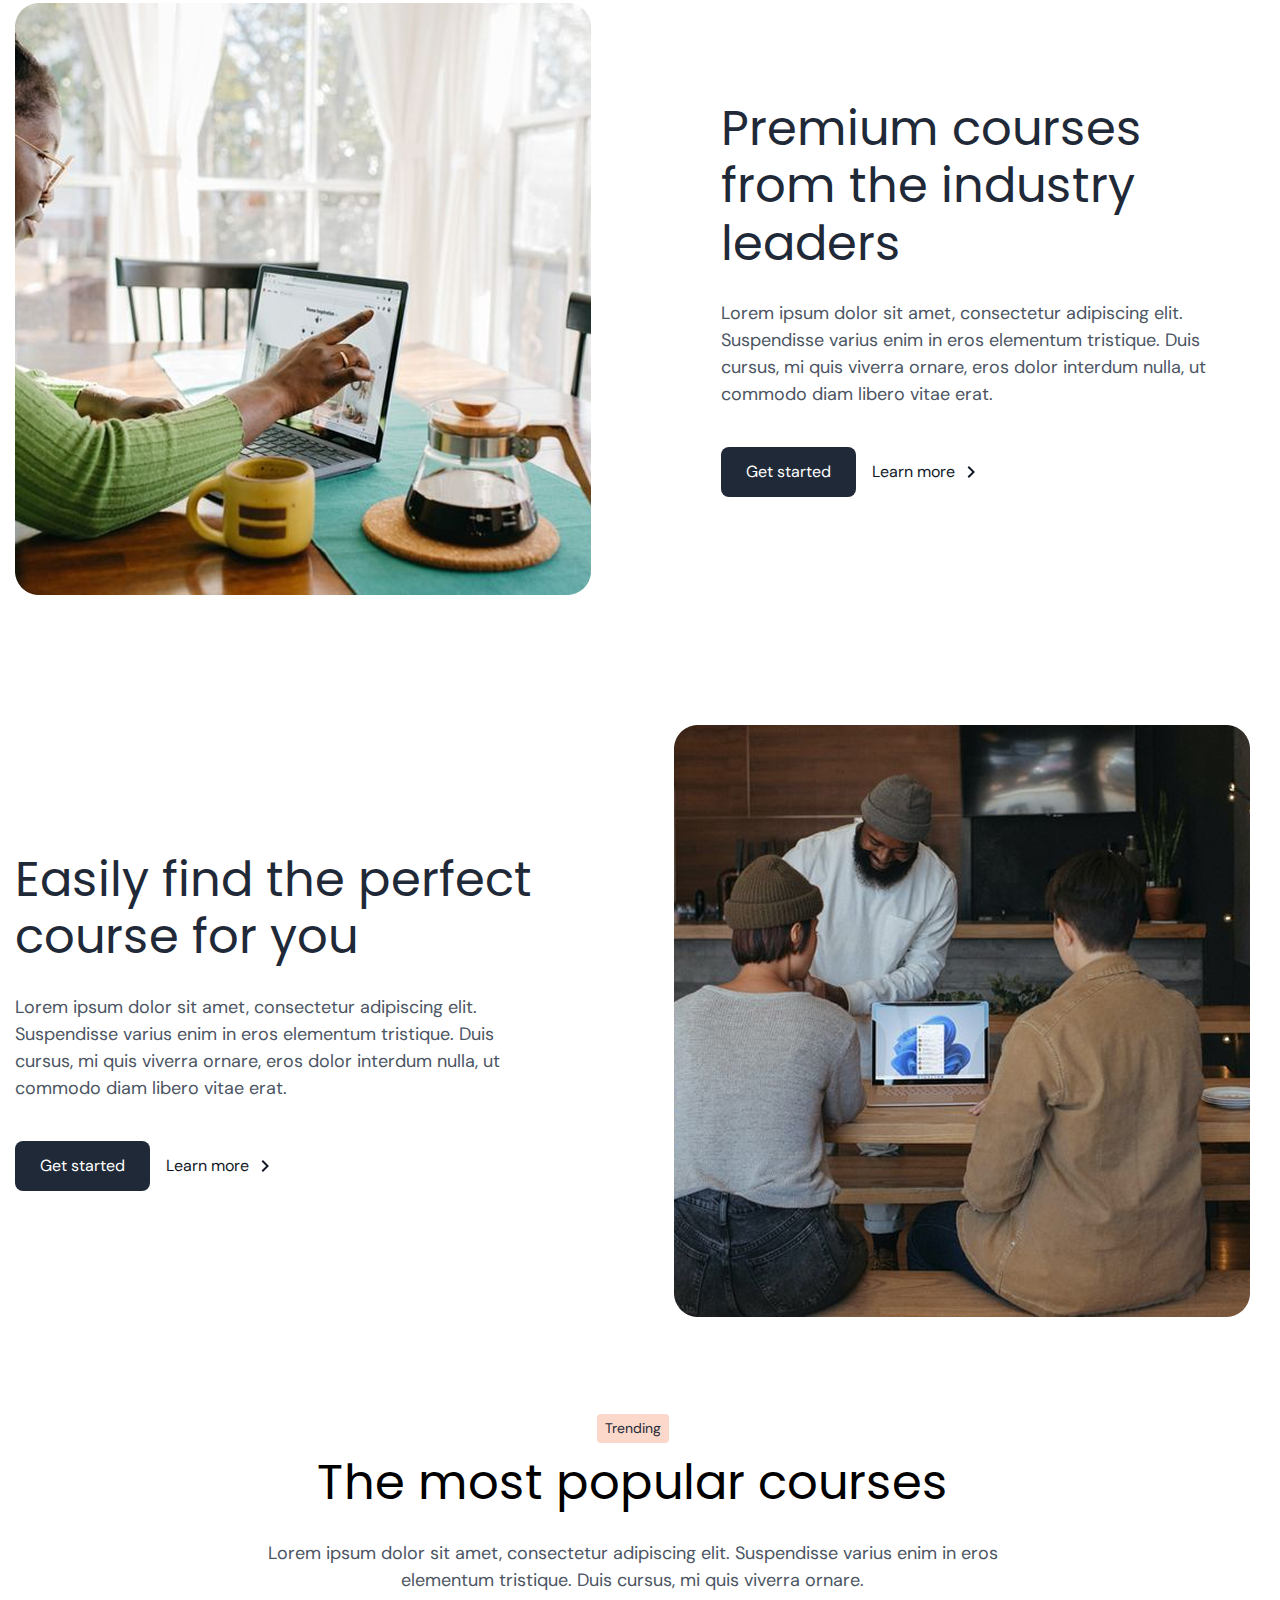
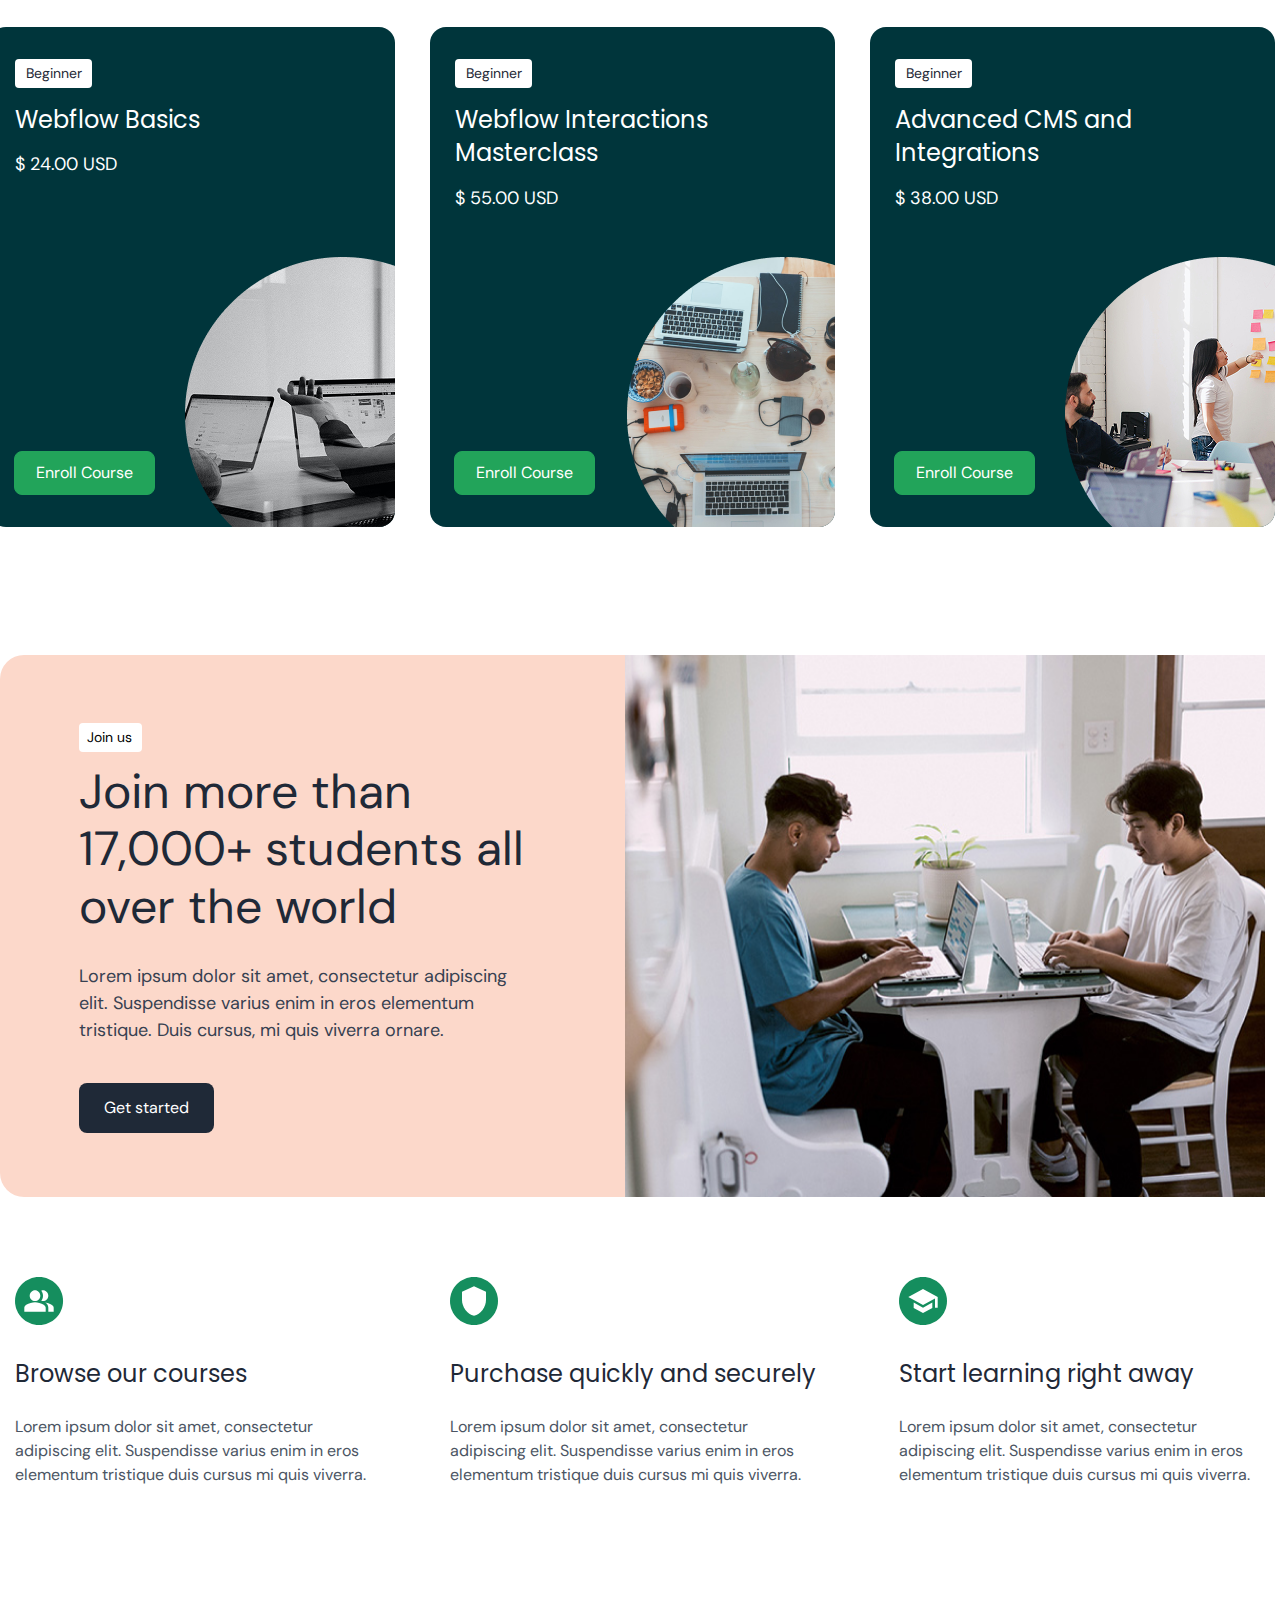
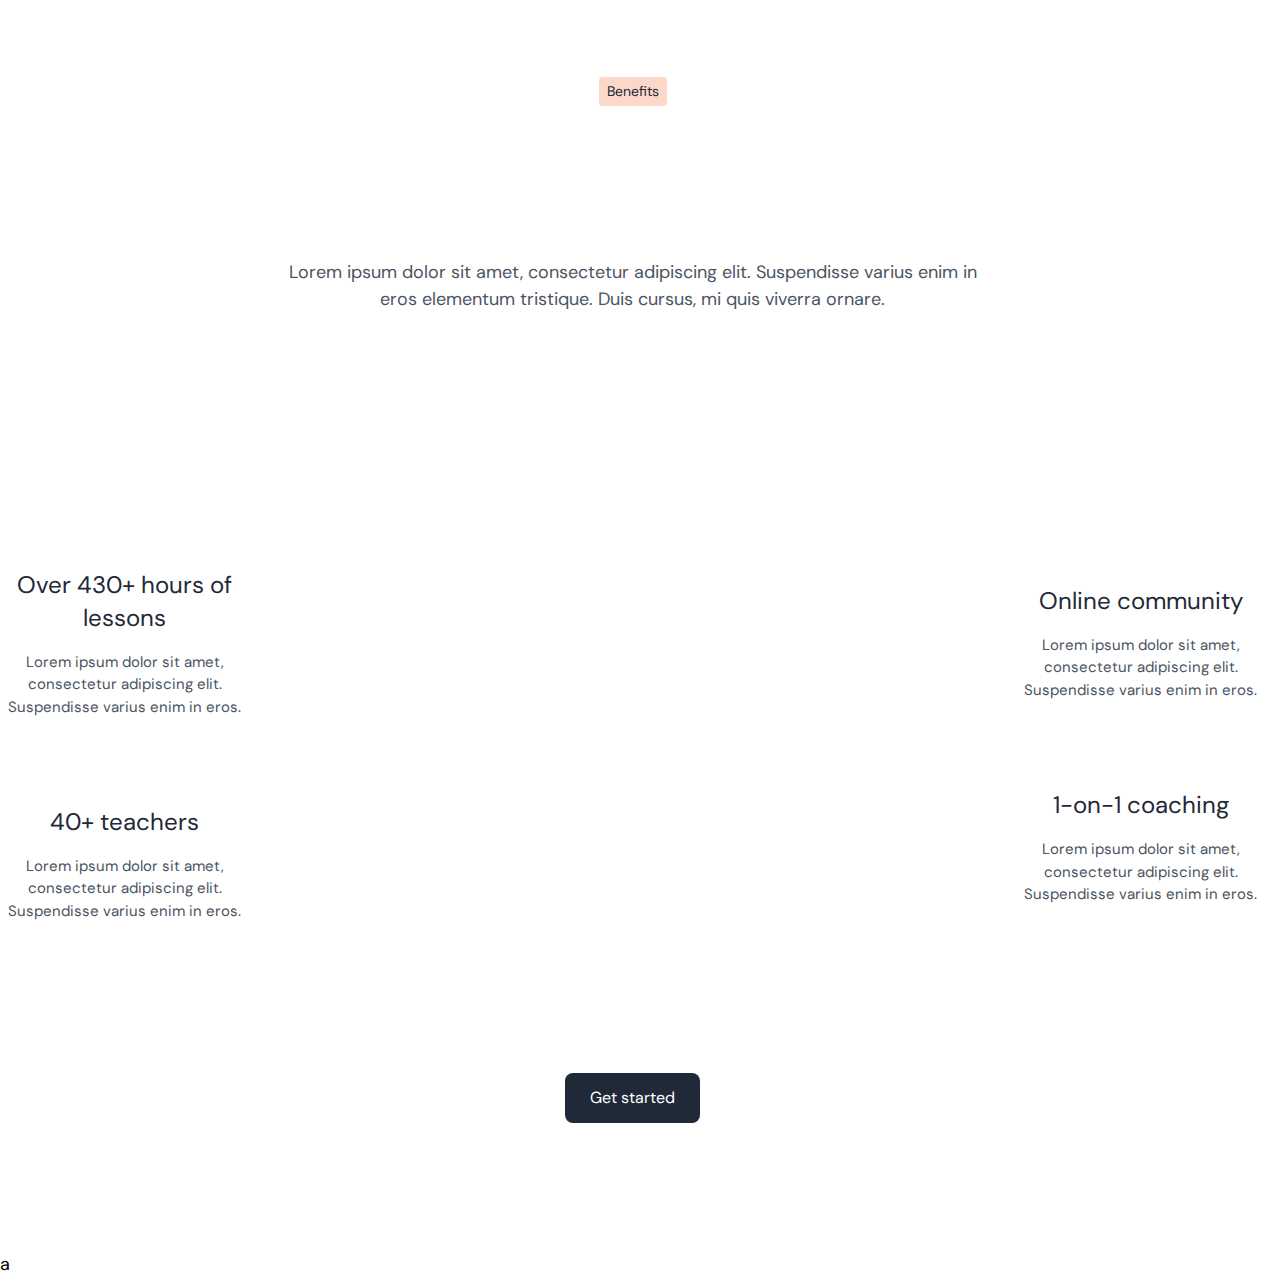
==== commit ff0585a0: "feautres section" ====
--- a/index.html
+++ b/index.html
@@ -269,7 +269,10 @@
         </p>
       </div>
       <div class="action-buy-wrapper">
-        <img src="/assets/icons/Frame2.svg" alt="icon" class="action-buy-img"/>
+        <img 
+        src="/assets/icons/Frame2.svg" 
+        alt="icon" 
+        class="action-buy-img"/>
         <h3 class="action-buy-title">
           Purchase quickly and securely
         </h3>
@@ -278,7 +281,10 @@
         </p>
       </div>
       <div class="action-buy-wrapper">
-        <img src="/assets/icons/Frame3.svg" alt="icon" class="action-buy-img"/>
+        <img 
+        src="/assets/icons/Frame3.svg" 
+        alt="icon" 
+        class="action-buy-img"/>
         <h3 class="action-buy-title">
           Start learning right away
         </h3>
@@ -288,18 +294,94 @@
       </div>
     </section>
     <section class="container benefits">
-      <div class="benefits-button">
+      <div class="benefits-button small-button">
         Benefits
       </div>
       <p class="benefits-subtitle-high">
-        Lorem ipsum dolor sit amet, consectetur adipiscing elit. Suspendisse varius enim in eros elementum tristique. Duis cursus, mi quis viverra ornare.
+        Lorem ipsum dolor sit amet, consectetur adipiscing elit. Suspendisse varius enim in <br/> eros elementum tristique. Duis cursus, mi quis viverra ornare.
       </p>
       <div class="benefits-wrapper">
-        
-      </div>
+        <div class="feautres-left">
+          <div class="feautres-item">
+            <img 
+            src="/assets/icons/Frame-over.svg" 
+            alt="icon" 
+            class="feautres-icon"
+            width="48"
+            loading="lazy"
+            />
+            <h3 class="feautres-title">
+              Over 430+ hours of lessons
+            </h3>
+            <p class="feautres-subtitle">
+              Lorem ipsum dolor sit amet, consectetur adipiscing elit. Suspendisse varius enim in eros.
+            </p>
+          </div>
+          <div class="feautres-item">
+            <img 
+            src="/assets/icons/Frame-40+.svg" 
+            alt="icon" 
+            class="feautres-icon"
+            width="48"
+            loading="lazy"
+            />
+            <h3 class="feautres-title">
+              40+ teachers
+            </h3>
+            <p class="feautres-subtitle">
+              Lorem ipsum dolor sit amet, consectetur adipiscing elit. Suspendisse varius enim in eros.
+            </p>
+          </div>
+        </div>
+        <div class="feautres-img-wrapper">
+          <img
+          src="/assets/img/benefits.png" 
+          alt="man work in computer" 
+          class="feautres-img"
+          width="504"
+          height="600"
+          loading="lazy"
+          />
+        </div>
+        <div class="feautres-right">
+          <div class="feautres-item">
+            <img 
+            src="/assets/icons/Frame-online.svg" 
+            alt="icon" 
+            class="feautres-icon"
+            width="48"
+            loading="lazy"
+            />
+            <h3 class="feautres-title">
+              Online community
+            </h3>
+            <p class="feautres-subtitle">
+              Lorem ipsum dolor sit amet, consectetur adipiscing elit. Suspendisse varius enim in eros.
+            </p>
+          </div>
+          <div class="feautres-item">
+            <img 
+            src="/assets/icons/Frame-1-on.svg" 
+            alt="icon" 
+            class="feautres-icon"
+            width="48"
+            loading="lazy"
+            />
+            <h3 class="feautres-title">
+              1-on-1 coaching
+            </h3>
+            <p class="feautres-subtitle">
+              Lorem ipsum dolor sit amet, consectetur adipiscing elit. Suspendisse varius enim in eros.
+            </p>
+          </div>
+        </div>
+      </div>
+      <button class="feautres-button button">
+        Get started
+      </button>
     </section>
   </main>
   <footer class="footer"></footer>
 </body>
 
-</html>+</html>a--- a/style.css
+++ b/style.css
@@ -763,7 +763,72 @@
   color: var(--color-subtitle);
 }
 
+.benefits {
+  text-align: center;
+}
 
 .benefits-button {
-  
-}
+  display: inline-flex;
+  font-size: 14px;
+  color: var(--color-button);
+  background-color: var(--color-pink);
+  margin-bottom: 153px;
+}
+
+.benefits-subtitle-high {
+  font-size: 18px;
+  margin-bottom: 80px;
+  color: var(--color-subtitle);
+}
+
+.benefits-wrapper {
+  display: grid;
+  grid-template-columns: 1fr 2fr 1fr;
+  gap: 135px;
+  justify-content: center;
+  align-items: center;
+}
+
+.feautres-left , 
+.feautres-right {
+  display: flex;
+  flex-direction: column;
+  gap: 63px;
+}
+
+.feautres-item {
+  display: flex;
+  flex-direction: column;
+  align-items: center;
+  width: 240px;
+}
+
+.feautres-img-wrapper {
+  width: 506px;
+  margin-bottom: 80px;
+}
+
+.feautres-icon {
+  margin-bottom: 24px;
+}
+
+.feautres-title {
+  font-style: var(--font-family-accent);
+  font-size: 24px;
+  font-weight: 400;
+  line-height: 1.4;
+  margin-bottom: 16px;
+  color: var(--color-button);
+}
+
+.feautres-subtitle {
+  font-size: 15px;
+  color: var(--color-subtitle);
+}
+
+.feautres-button {
+  background-color:var(--color-button);
+  color: var(--color-light);
+  font-size: 16px;
+  margin-bottom: 128px;
+}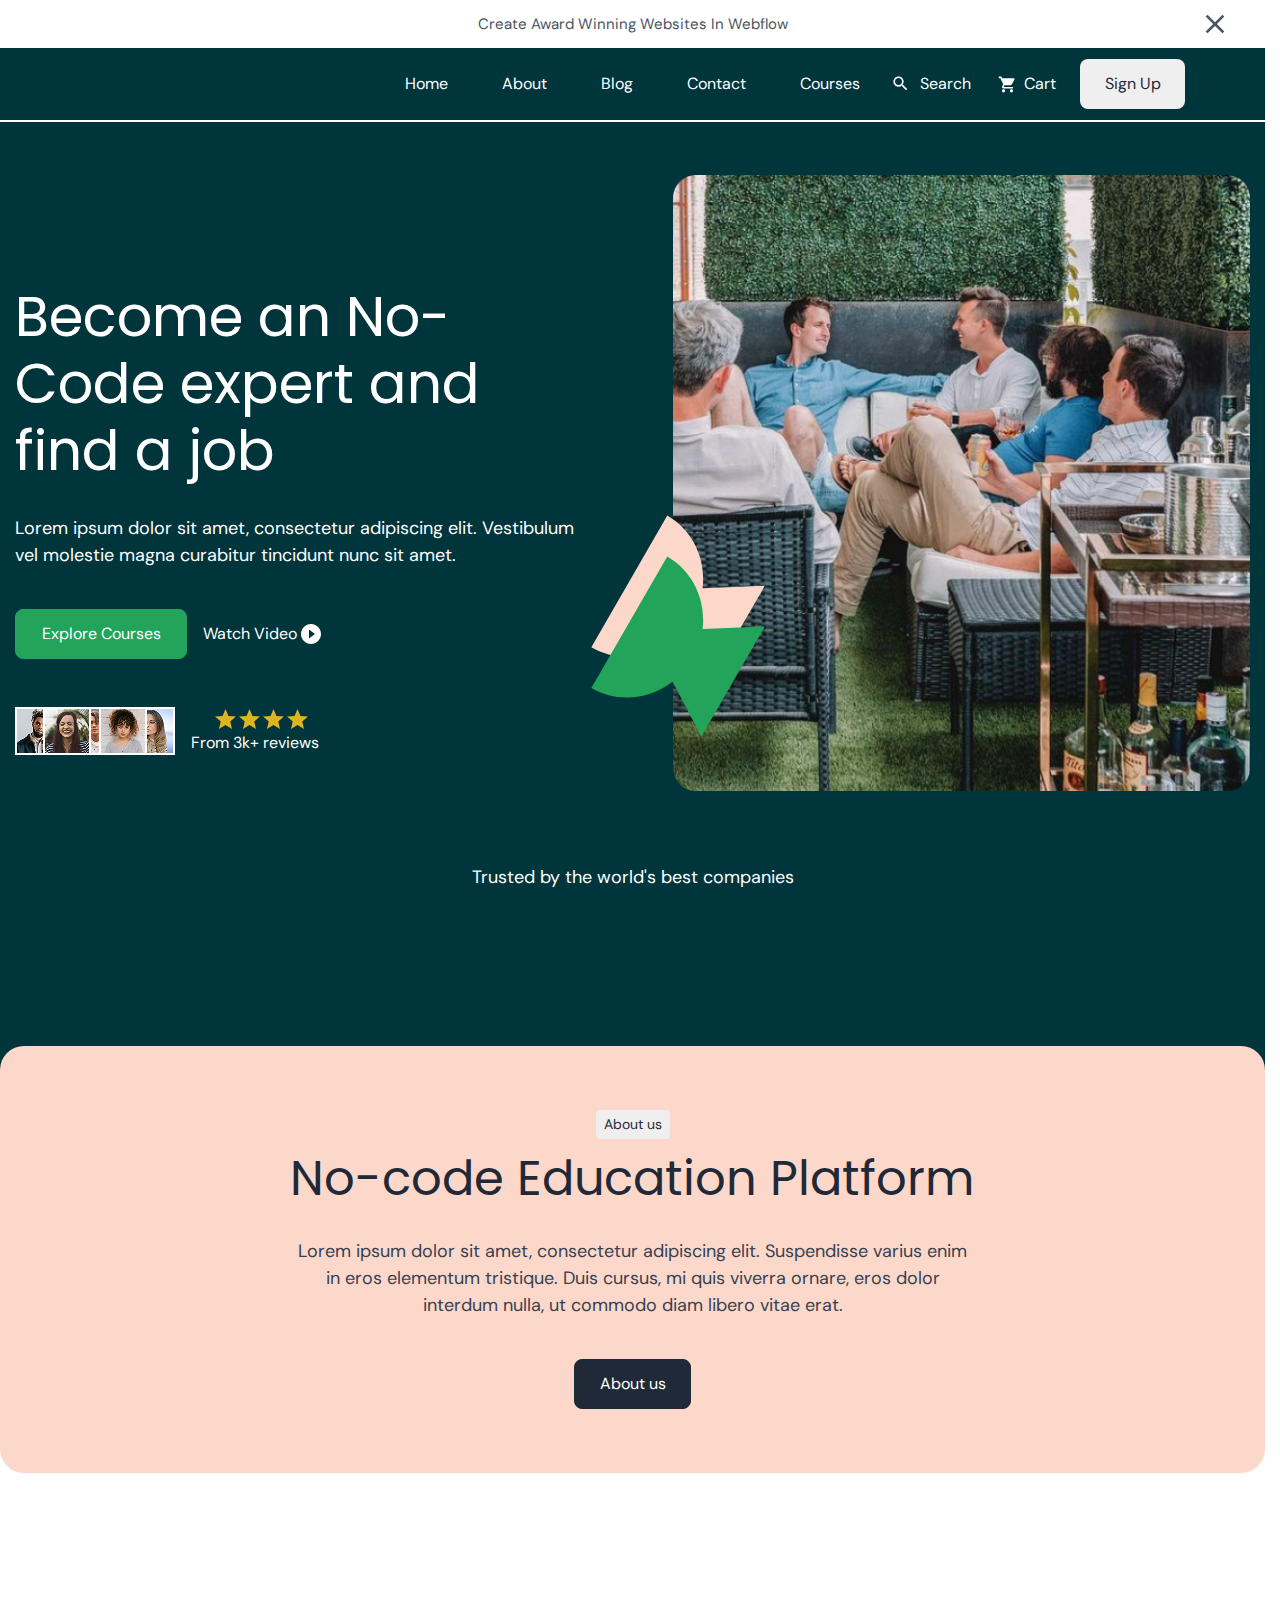
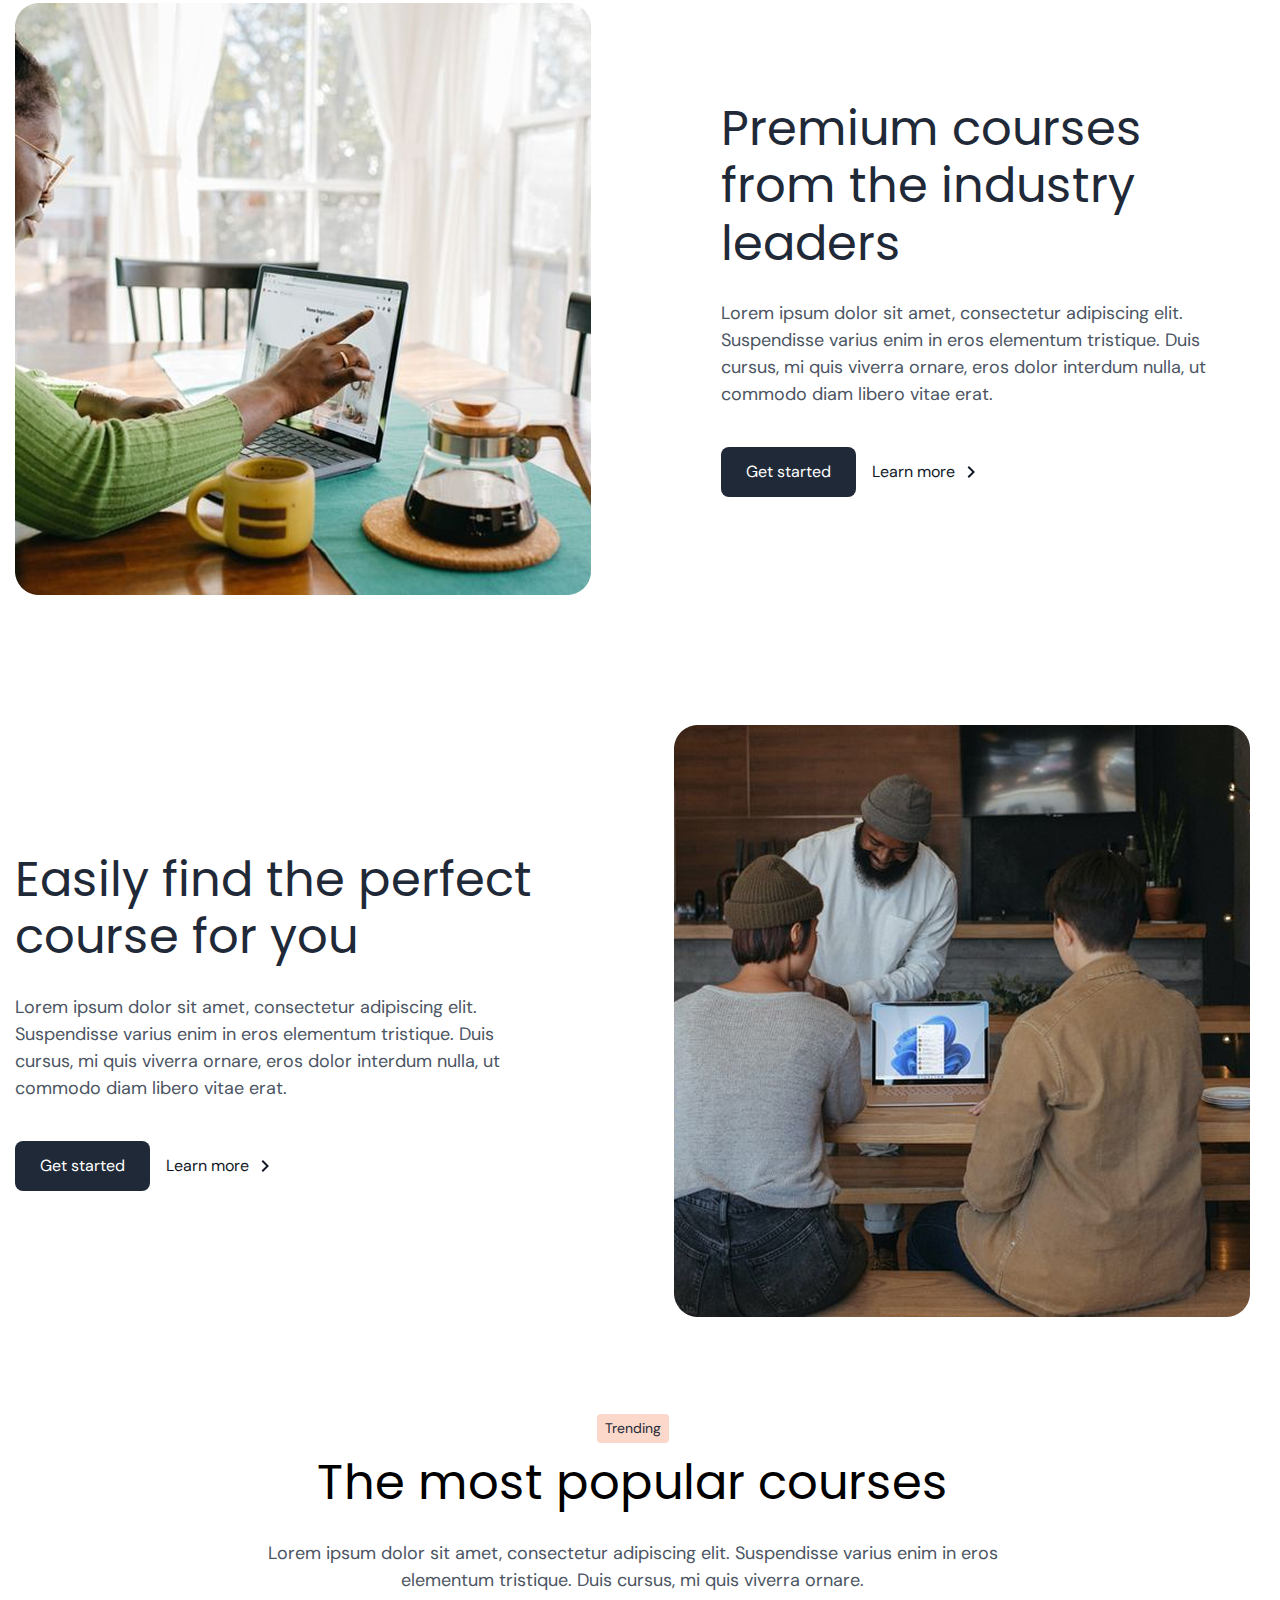
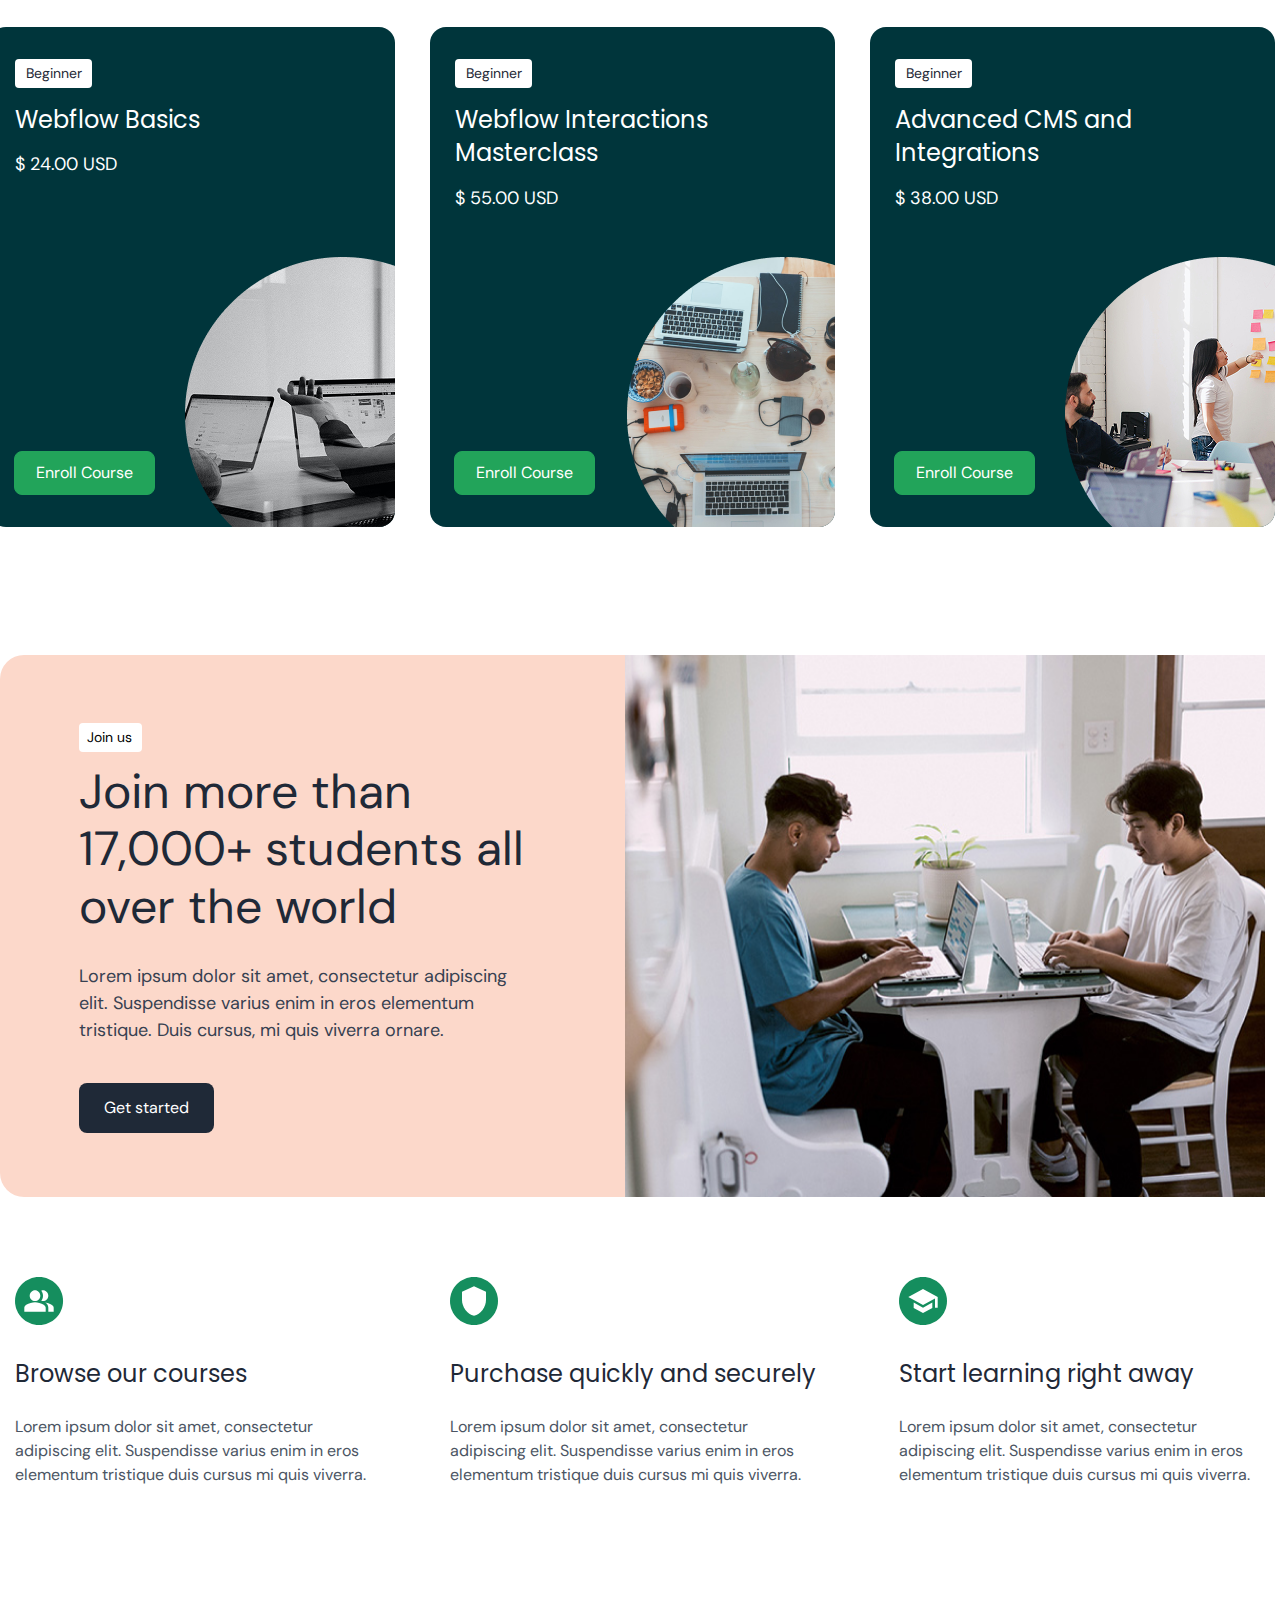
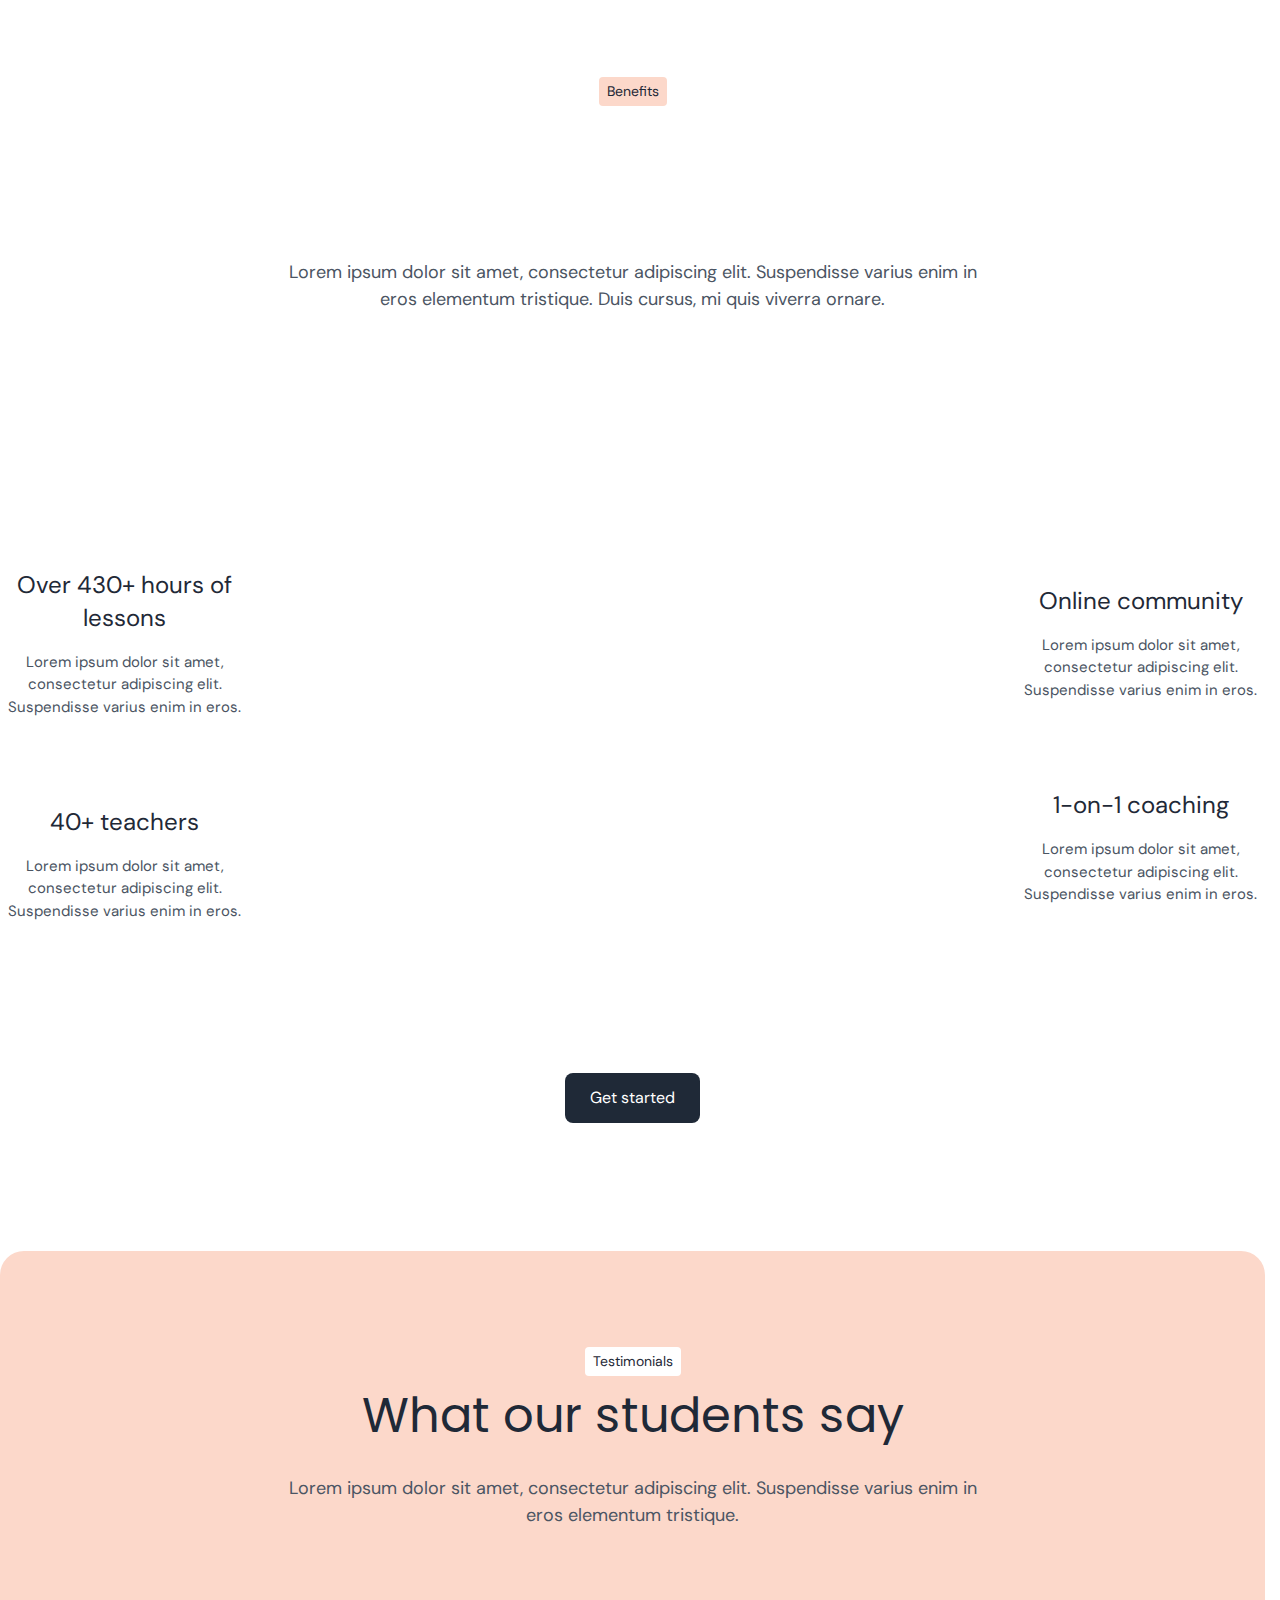
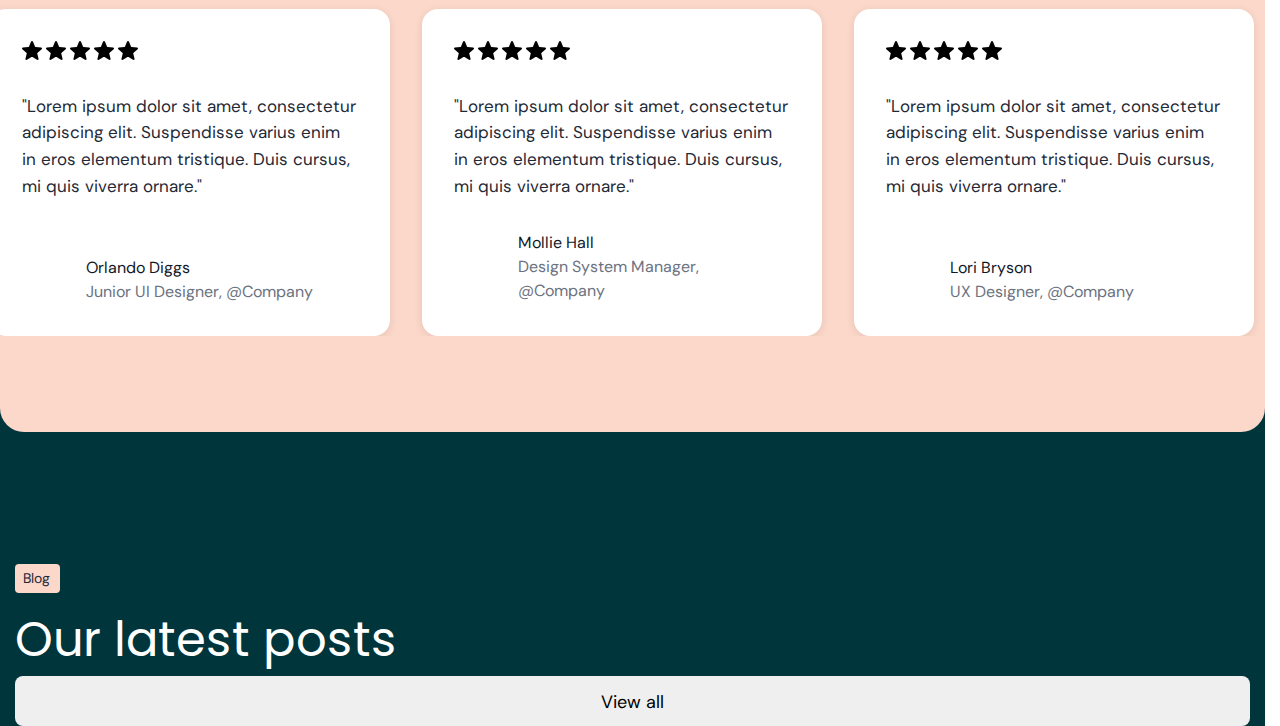
==== commit 86ffd7b1: "new" ====
--- a/index.html
+++ b/index.html
@@ -380,8 +380,136 @@
         Get started
       </button>
     </section>
+    <section class="container reviews">
+      <div class="testimonials-button small-button">
+        Testimonials
+      </div>
+      <h3 class="testimonials-title">
+        What our students say
+      </h3>
+      <p class="testimonials-subtitle">
+        Lorem ipsum dolor sit amet, consectetur adipiscing elit. Suspendisse varius enim in <br/> eros elementum tristique.
+      </p>
+      <div class="testimonials-container">
+        <div class="testimonials">
+          <div class="testimonials-card">
+            <!-- <div class="testimonials-stars"></div> -->
+             <div class="star-wrap">
+             <img src="/assets/icons/star1.svg" alt="star" class="star">
+             <img src="/assets/icons/star1.svg" alt="star" class="star">
+             <img src="/assets/icons/star1.svg" alt="star" class="star">
+             <img src="/assets/icons/star1.svg" alt="star" class="star">
+             <img src="/assets/icons/star1.svg" alt="star" class="star">
+            </div>
+            <p class="testimonials-card-text">
+              "Lorem ipsum dolor sit amet, consectetur adipiscing elit. Suspendisse varius enim in eros elementum tristique. Duis cursus, mi quis viverra ornare."
+            </p>
+            <div class="review-author">
+              <img 
+              src="/assets/img/review1.png" 
+              alt="photo reviewer" 
+              class="review-image"
+              width="48"
+              height="48"
+              loading="lazy"
+              />
+              <div class="review-author-info">
+                <h4 class="review-author-name">
+                  Orlando Diggs
+                </h4>
+                <p class="review-author-work">Junior UI Designer, @Company</p>
+              </div>
+            </div>
+          </div>
+          <div class="testimonials-card">
+            <!-- <div class="testimonials-stars"></div> -->
+          <div class="star-wrap">
+            <img src="/assets/icons/star1.svg" alt="star" class="star">
+            <img src="/assets/icons/star1.svg" alt="star" class="star">
+            <img src="/assets/icons/star1.svg" alt="star" class="star">
+            <img src="/assets/icons/star1.svg" alt="star" class="star">
+            <img src="/assets/icons/star1.svg" alt="star" class="star">
+          </div>
+            <p class="testimonials-card-text testimonials-card-text-second">
+              "Lorem ipsum dolor sit amet, consectetur adipiscing elit. Suspendisse varius enim in eros elementum tristique. Duis cursus, mi quis viverra ornare."
+            </p>
+            <div class="review-author .review-author-two">
+              <img 
+              src="/assets/img/review2.png" 
+              alt="photo reviewer" 
+              class="review-image"
+              width="48"
+              height="48"
+              loading="lazy"
+              />
+              <div class="review-author-info">
+                <h4 class="review-author-name">
+                  Mollie Hall
+                </h4>
+                <p class="review-author-work">Design System Manager, <br/> @Company</p>
+              </div>
+            </div>
+          </div>
+          <div class="testimonials-card">
+            <!-- <div class="testimonials-stars"></div> -->
+             <div class="star-wrap">
+            <img src="/assets/icons/star1.svg" alt="star" class="star">
+            <img src="/assets/icons/star1.svg" alt="star" class="star">
+            <img src="/assets/icons/star1.svg" alt="star" class="star">
+            <img src="/assets/icons/star1.svg" alt="star" class="star">
+            <img src="/assets/icons/star1.svg" alt="star" class="star">
+          </div>
+            <p class="testimonials-card-text">
+              "Lorem ipsum dolor sit amet, consectetur adipiscing elit. Suspendisse varius enim in eros elementum tristique. Duis cursus, mi quis viverra ornare."
+            </p>
+            <div class="review-author">
+              <img 
+              src="/assets/img/review3.png" 
+              alt="photo reviewer" 
+              class="review-image"
+              width="48"
+              height="48"
+              loading="lazy"
+              />
+              <div class="review-author-info">
+                <h4 class="review-author-name">
+                  Lori Bryson
+                </h4>
+                <p class="review-author-work">UX Designer, @Company</p>
+              </div>
+            </div>
+          </div>
+          <div class="testimonials-card">
+            <div class="testimonials-stars"></div>
+            <p class="testimonials-card-text"></p>
+            <review-author>
+              <img src="" alt="" class="review-image">
+              <div class="review-author-info">
+                <h4 class="review-author-name"></h4>
+                <p class="review-author-work"></p>
+              </div>
+            </review-author>
+          </div>
+        </div>
+      </div>
+    </section>
+    <div class="green-part-wrapp">
+    <section class="posts container">
+      <div class="posts-description-wrapper">
+        <div class="small-button posts-button">
+          Blog
+        </div>
+        <h3 class="posts-title">
+          Our latest posts
+        </h3>
+        <button class="button posts-button-big">
+          View all
+        </button>
+      </div>
+      <div class="posts-container"></div>
+    </section>
+  </div>
   </main>
   <footer class="footer"></footer>
 </body>
-
-</html>a+</html>--- a/style.css
+++ b/style.css
@@ -416,7 +416,7 @@
 }
 
 .header-buttons {
- display: flex;  /* может можно было так же сделать с search cart? */
+  display: flex; /* может можно было так же сделать с search cart? */
   align-items: center;
 }
 
@@ -466,7 +466,7 @@
 }
 
 .header-img-container::before {
-  content: "";
+  content: '';
   position: absolute;
   top: 328px;
   left: -104px;
@@ -488,7 +488,7 @@
   padding-block: 64px;
   margin-top: -200px;
   border-radius: 24px;
-  background-color: #FCD8CA;
+  background-color: #fcd8ca;
 }
 
 .no-code-button-white {
@@ -595,7 +595,7 @@
 
 .trending-button {
   color: var(--color-button);
-  background-color: #FCD8CA;
+  background-color: #fcd8ca;
   font-size: 14px;
   border: none;
   margin-bottom: 11px;
@@ -677,7 +677,7 @@
   white-space: nowrap;
   background-color: var(--color-light-green);
   border-radius: var(--button-radius);
-  border: 1px solid var(--color-light-green); 
+  border: 1px solid var(--color-light-green);
   font-size: 16px;
 }
 
@@ -693,7 +693,7 @@
   display: flex;
   margin-bottom: 80px;
   border-radius: 24px;
-  background-color: #FCD8CA;
+  background-color: #fcd8ca;
 }
 
 .wrap-join-us {
@@ -789,7 +789,7 @@
   align-items: center;
 }
 
-.feautres-left , 
+.feautres-left,
 .feautres-right {
   display: flex;
   flex-direction: column;
@@ -827,8 +827,150 @@
 }
 
 .feautres-button {
-  background-color:var(--color-button);
+  background-color: var(--color-button);
   color: var(--color-light);
   font-size: 16px;
   margin-bottom: 128px;
-}+}
+
+.reviews {
+  text-align: center;
+  padding-inline: 0;
+  margin-top: -390px;
+  position: relative;
+  bottom: -390px;
+  padding-block: 96px;
+  border-radius: 24px;
+  background-color: var(--color-pink);
+}
+
+.testimonials-button {
+  display: inline-flex;
+  font-size: 14px;
+  margin-bottom: 11px;
+  background-color: var(--color-light);
+  color: var(--color-button);
+}
+
+.testimonials-title {
+  font-family: var(--font-family-accent);
+  font-weight: 400;
+  font-size: 48px;
+  line-height: 1.2;
+  margin-bottom: 30px;
+  color: var(--color-button);
+}
+
+.testimonials-subtitle {
+  font-size: 18px;
+  font-weight: 400;
+  margin-bottom: 60px;
+  color: var(--color-subtitle);
+}
+
+.testimonials-container {
+  width: 100%;
+  overflow-x: auto;
+  scrollbar-width: none;
+}
+
+.testimonials {
+  display: flex;
+  gap: 32px;
+  margin-top: 20px;
+  margin-left: -10px;
+}
+
+.testimonials-card {
+  flex: 0 0 400px;
+  padding: 32px;
+  border-radius: 16px;
+  box-shadow: 0 2px 8px rgba(0, 0, 0, 0.1);
+  transition: transform 0.3s ease;
+  background-color: var(--color-light);
+}
+
+.testimonials-card:hover {
+  transform: translateY(-5px);
+}
+
+/* .testimonials-stars {
+  width: 100px;
+  height: 20px;
+  background-image: url(/assets/icons/star1.svg);
+  background-repeat: repeat;
+  background-size: 20px 20px;
+  margin-left: 4px;
+  margin-bottom: 33px;
+} */
+
+.star-wrap {
+  display: inline-flex;
+  gap: 4px;
+  margin-left: -220px;
+  margin-bottom: 33px;
+}
+
+.testimonials-card-text {
+  font-size: 17px;
+  color: var(--color-button);
+  text-align: left;
+  line-height: 1.58;
+  margin-bottom: 56px;
+}
+
+.testimonials-card-text-second {
+  margin-bottom: 31px;
+}
+
+.review-author {
+  display: flex;
+  align-items: center;
+  text-align: left;
+  gap: 16px;
+}
+
+.review-author-name {
+  font-size: 16px;
+  font-weight: 400;
+  color: #111827;
+}
+
+.review-author-work {
+  font-size: 16px;
+  color: #6b7280;
+}
+
+.review-author-two {
+  padding-top: -30px;
+}
+
+.green-part-wrapp {
+  padding-top: 522px;
+  background-color: var(--color-dark);
+}
+
+.posts-description-wrapper {
+  display: grid;
+}
+
+.posts-description-wrapper {
+}
+
+.posts-button {
+  font-size: 14px;
+  width: 45px;
+  color: var(--color-button);
+  background-color: var(--color-pink);
+  margin-bottom: 11px;
+}
+
+.posts-title {
+  font-size: 48px;
+  font-family: var(--font-family-accent);
+  font-weight: 400;
+  color: var(--color-light);
+}
+
+.posts-button-big {
+}
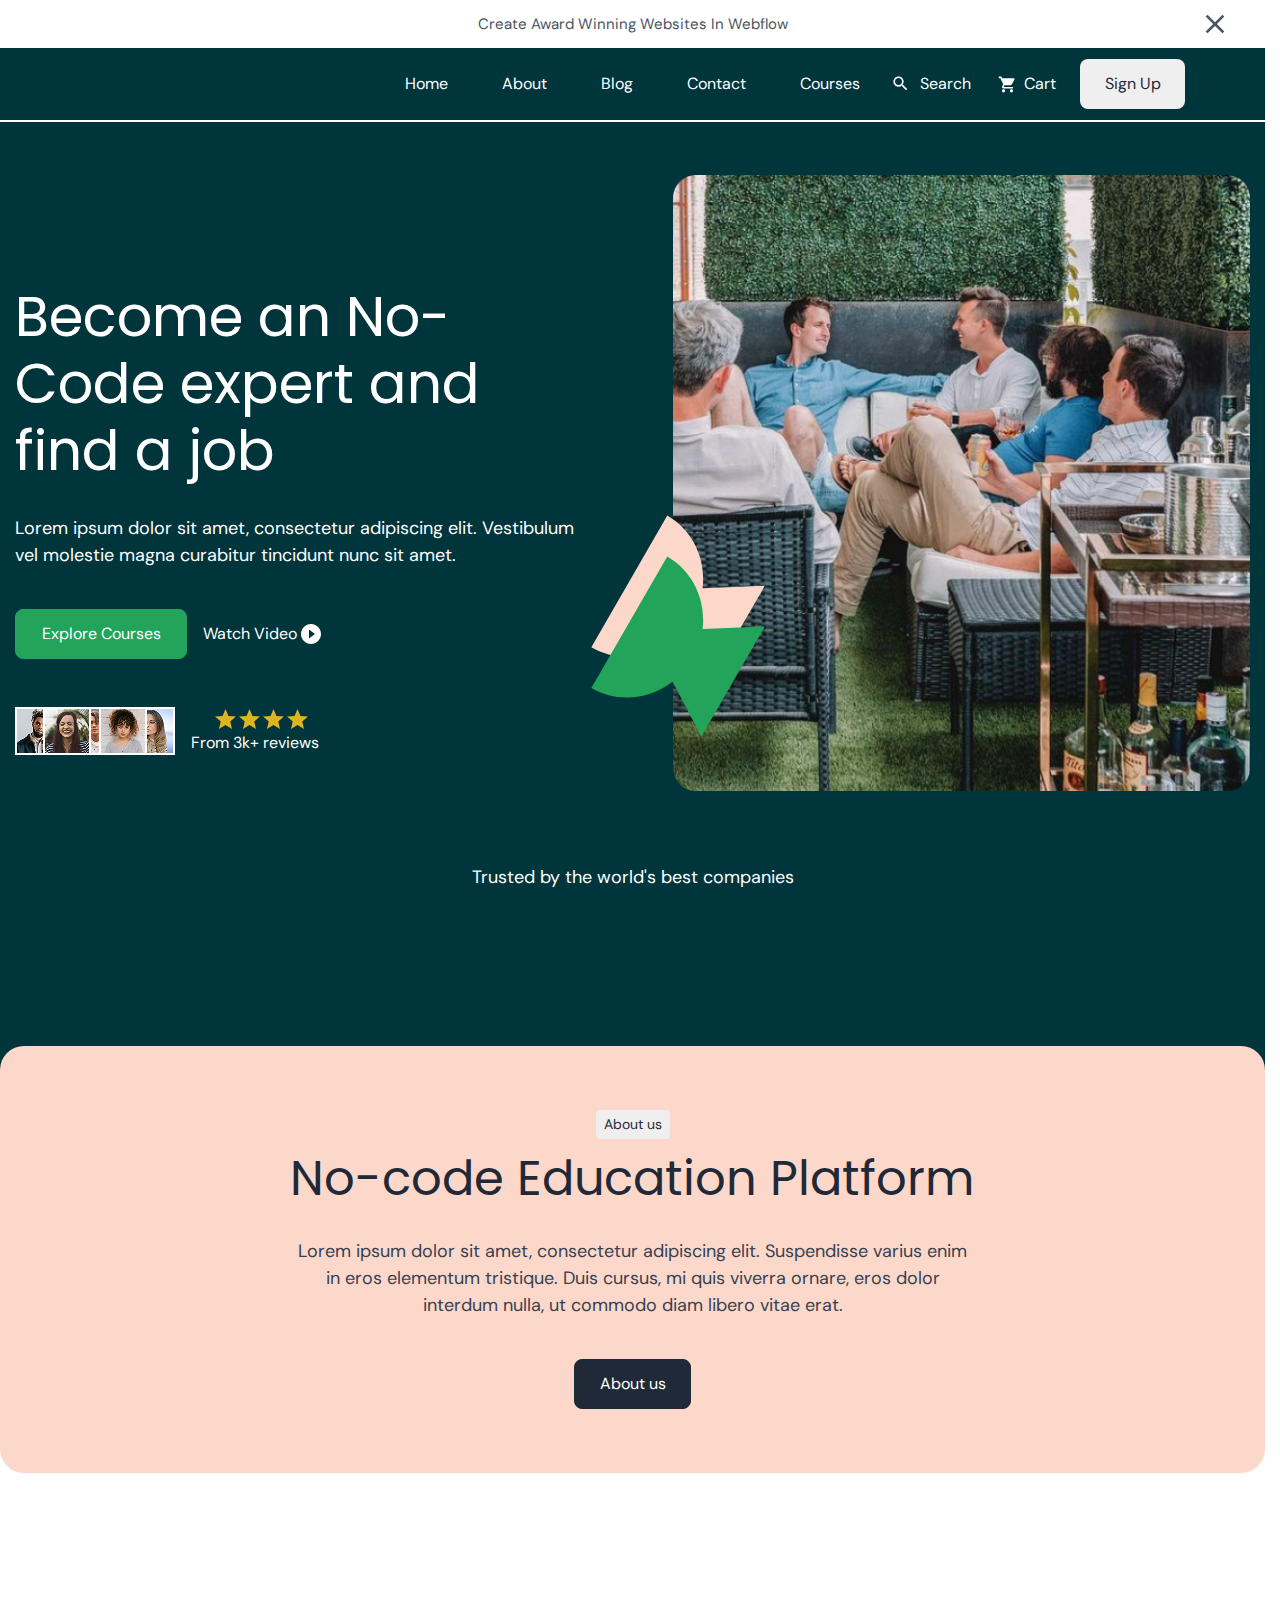
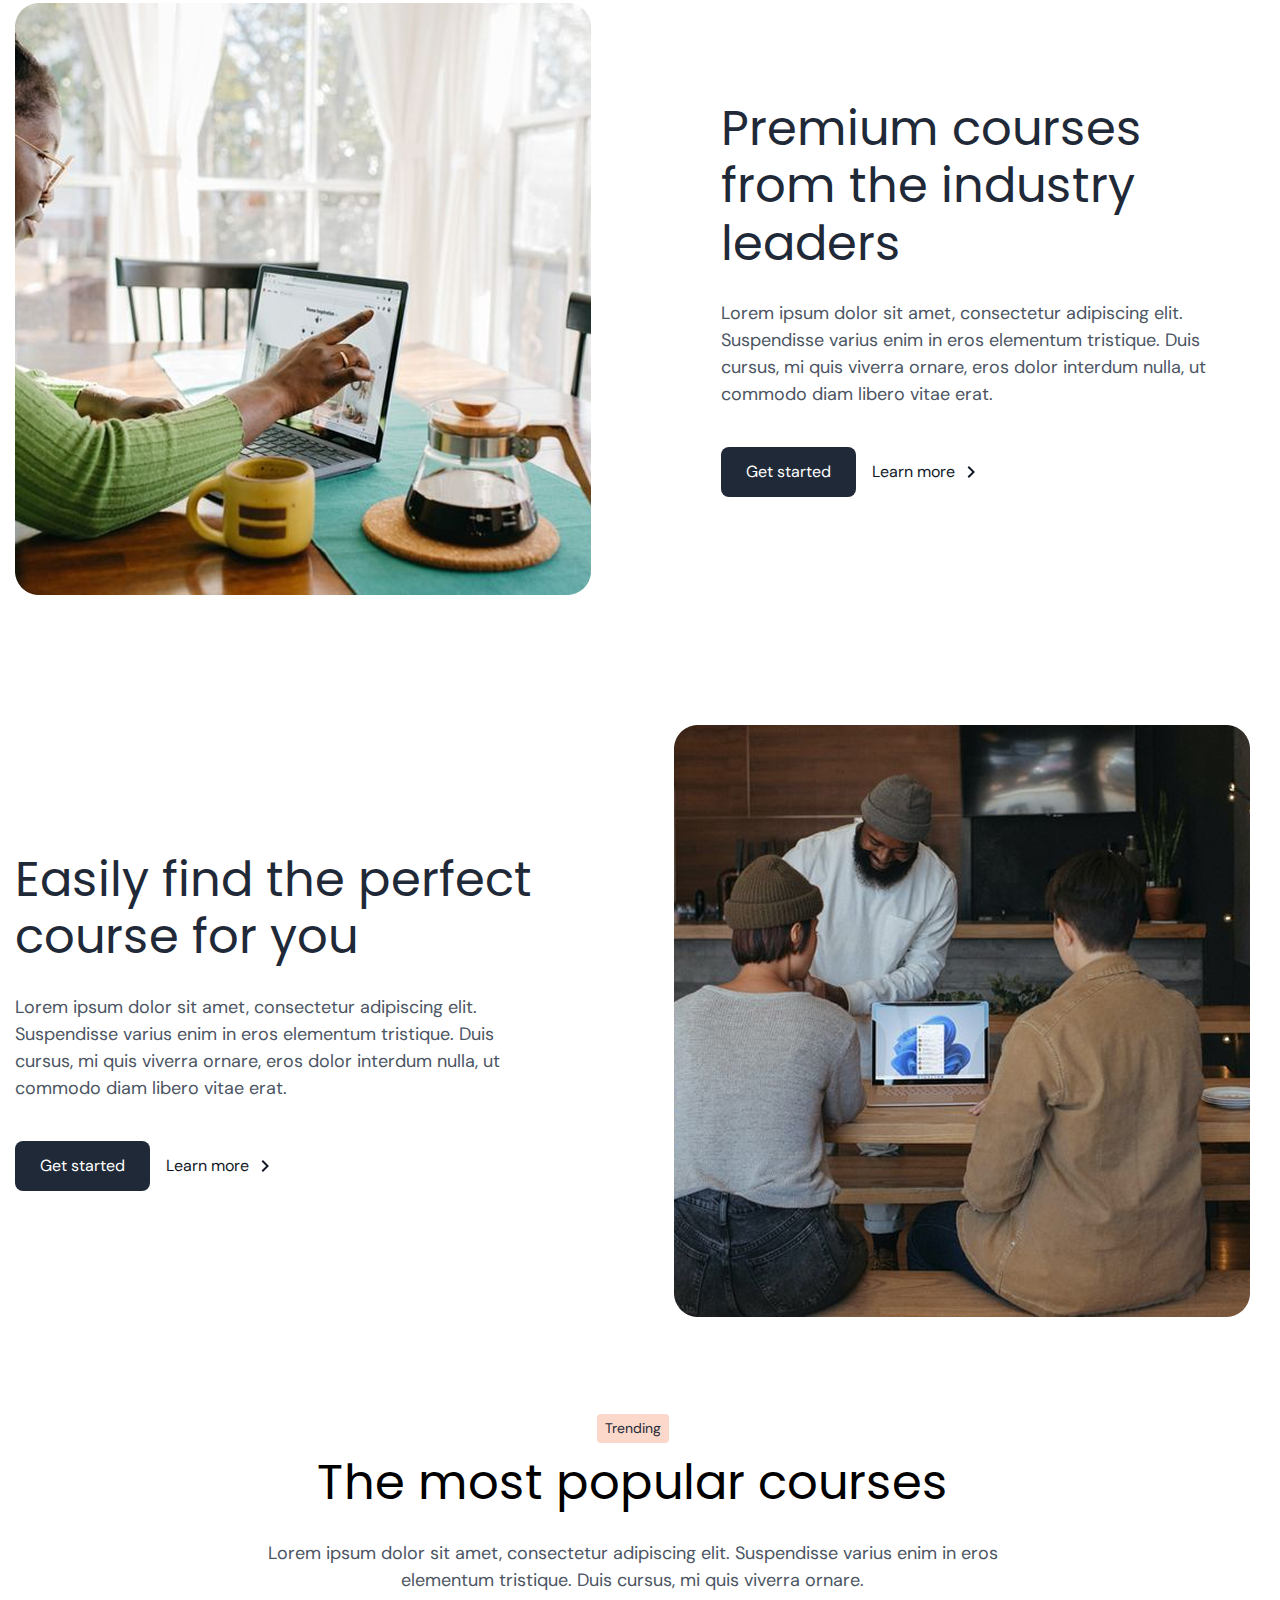
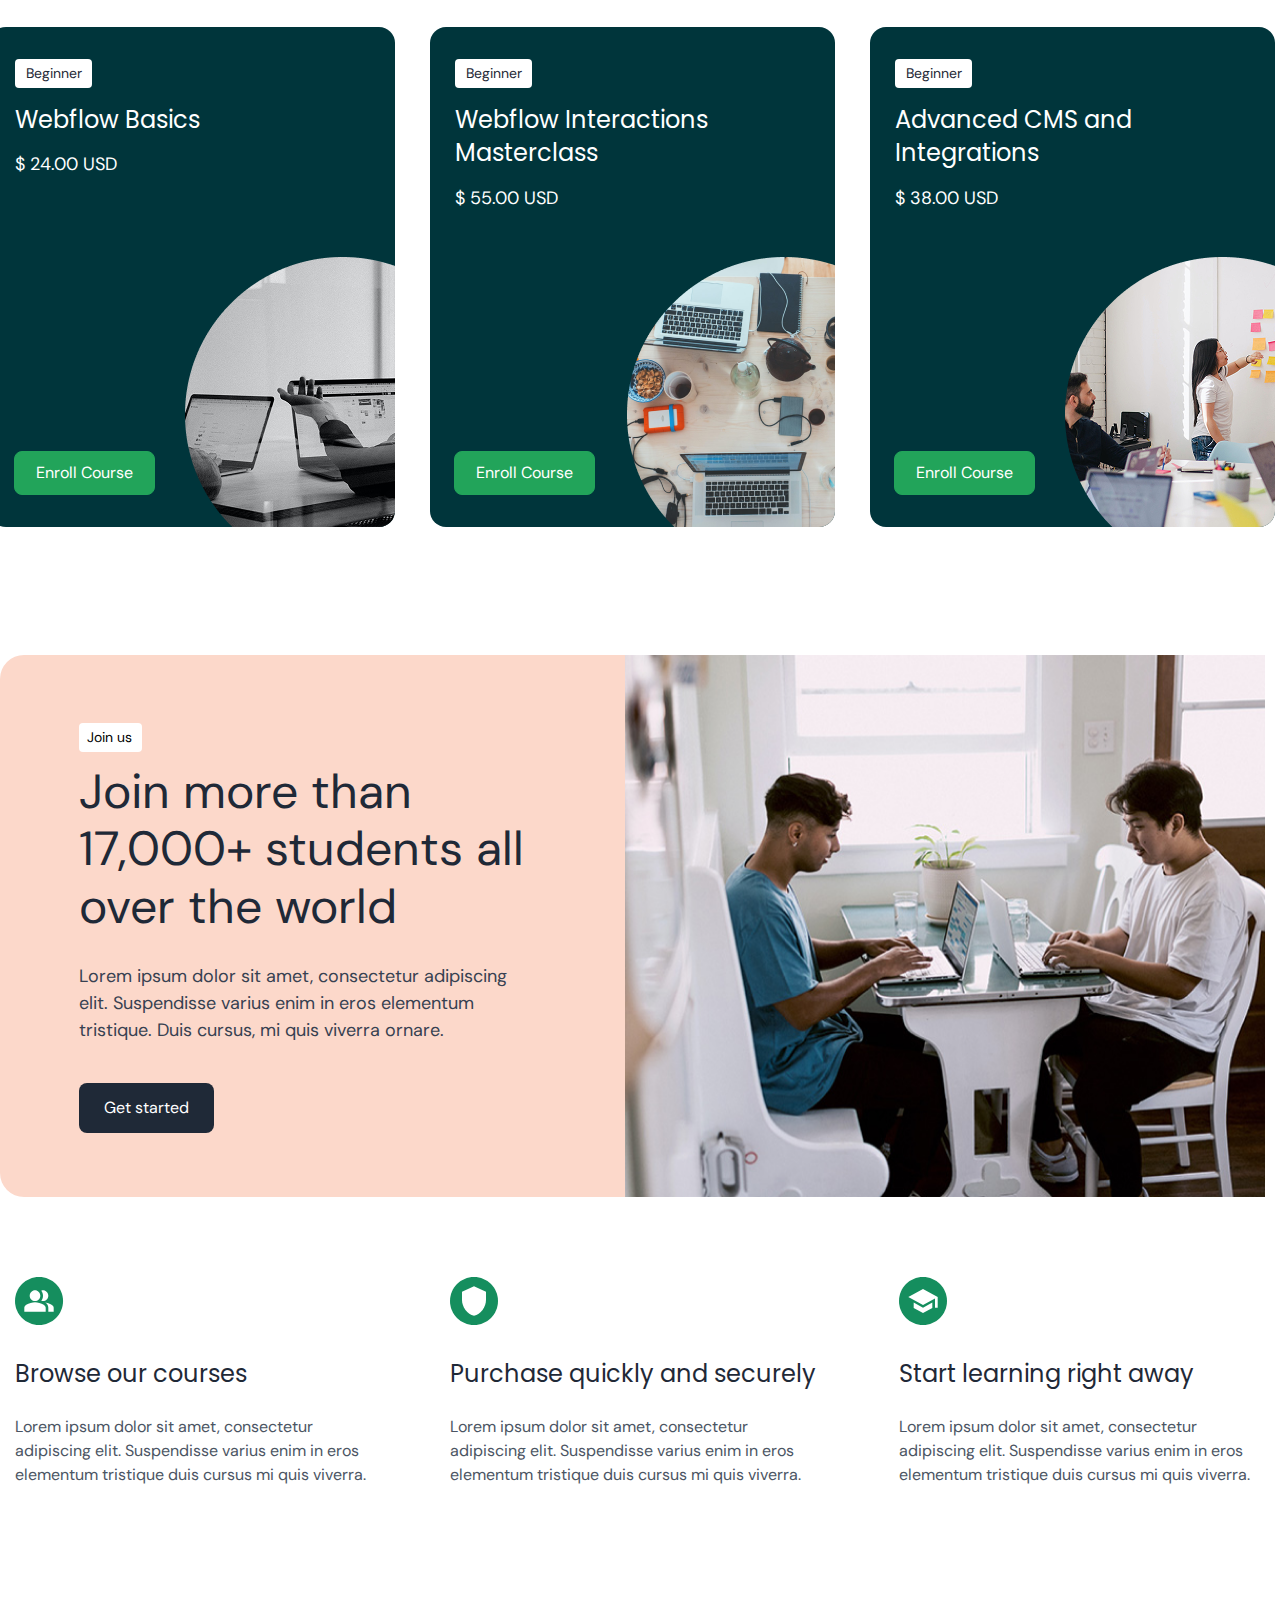
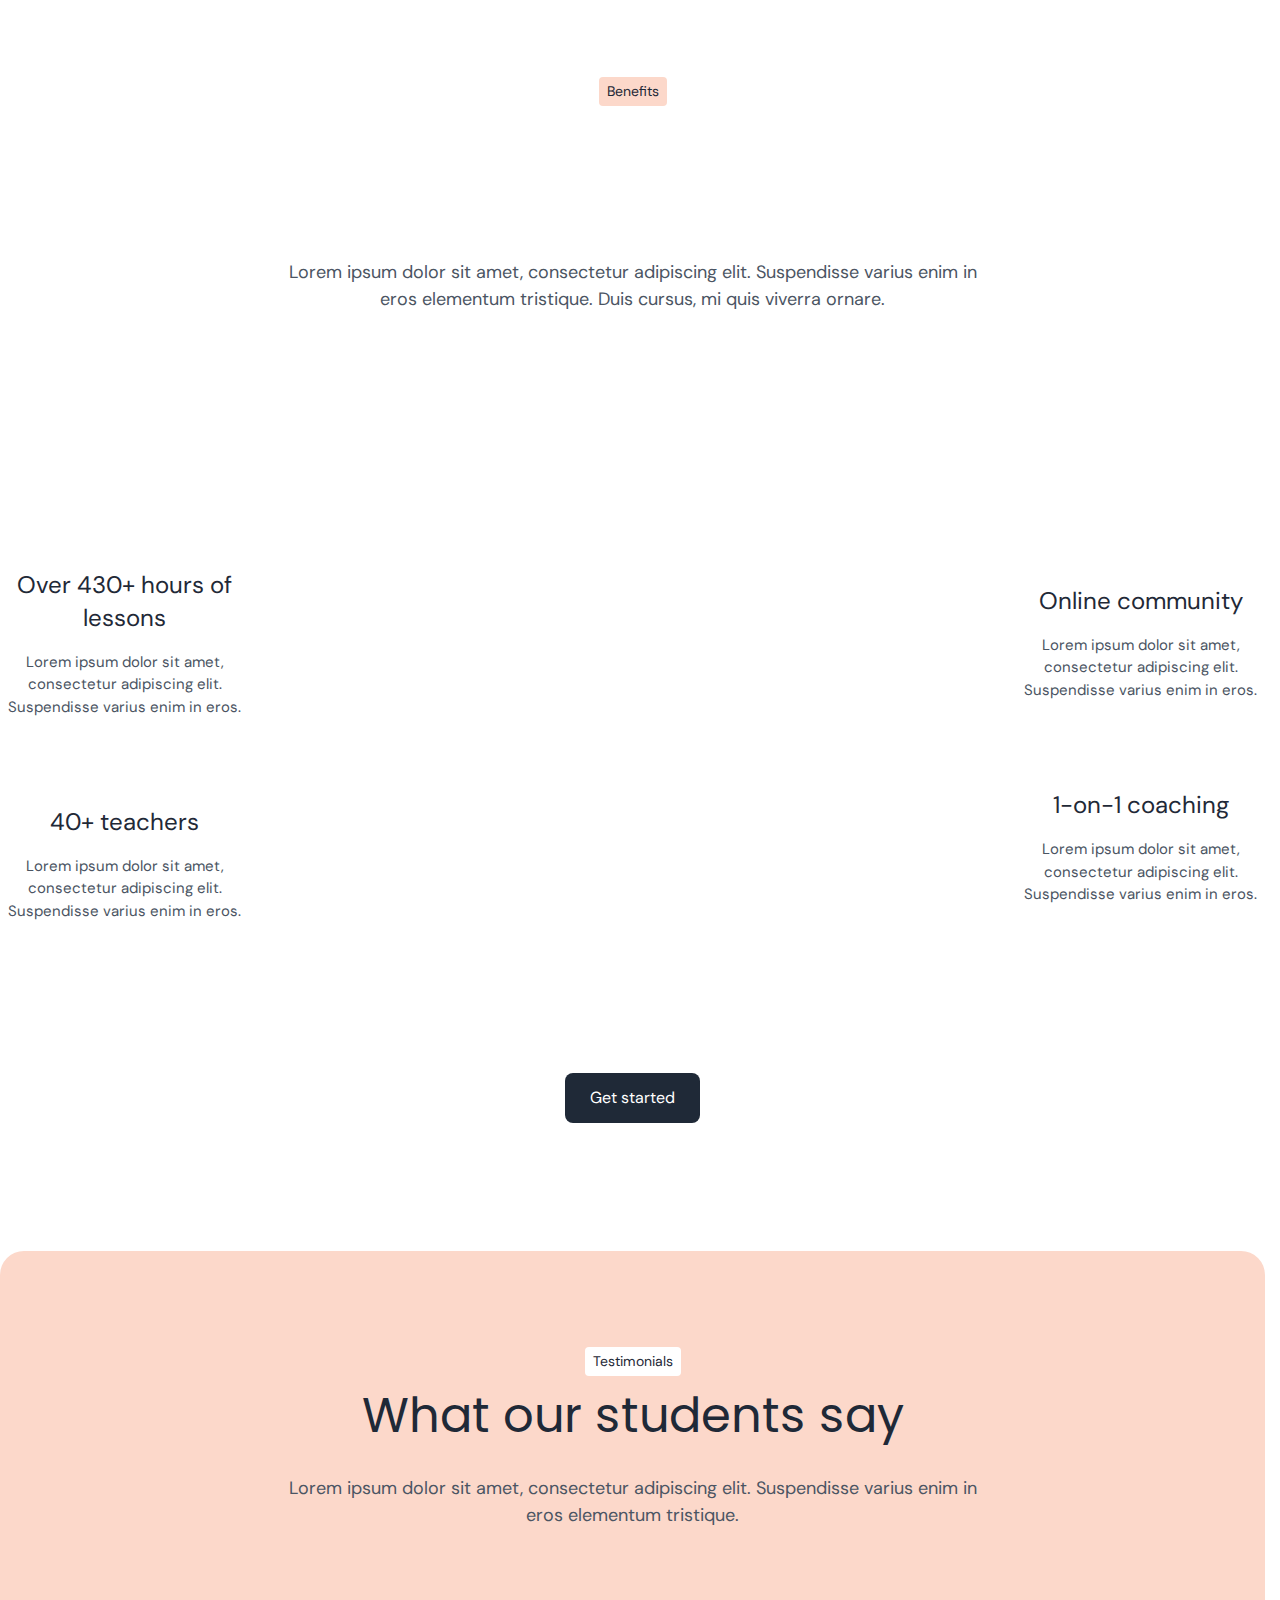
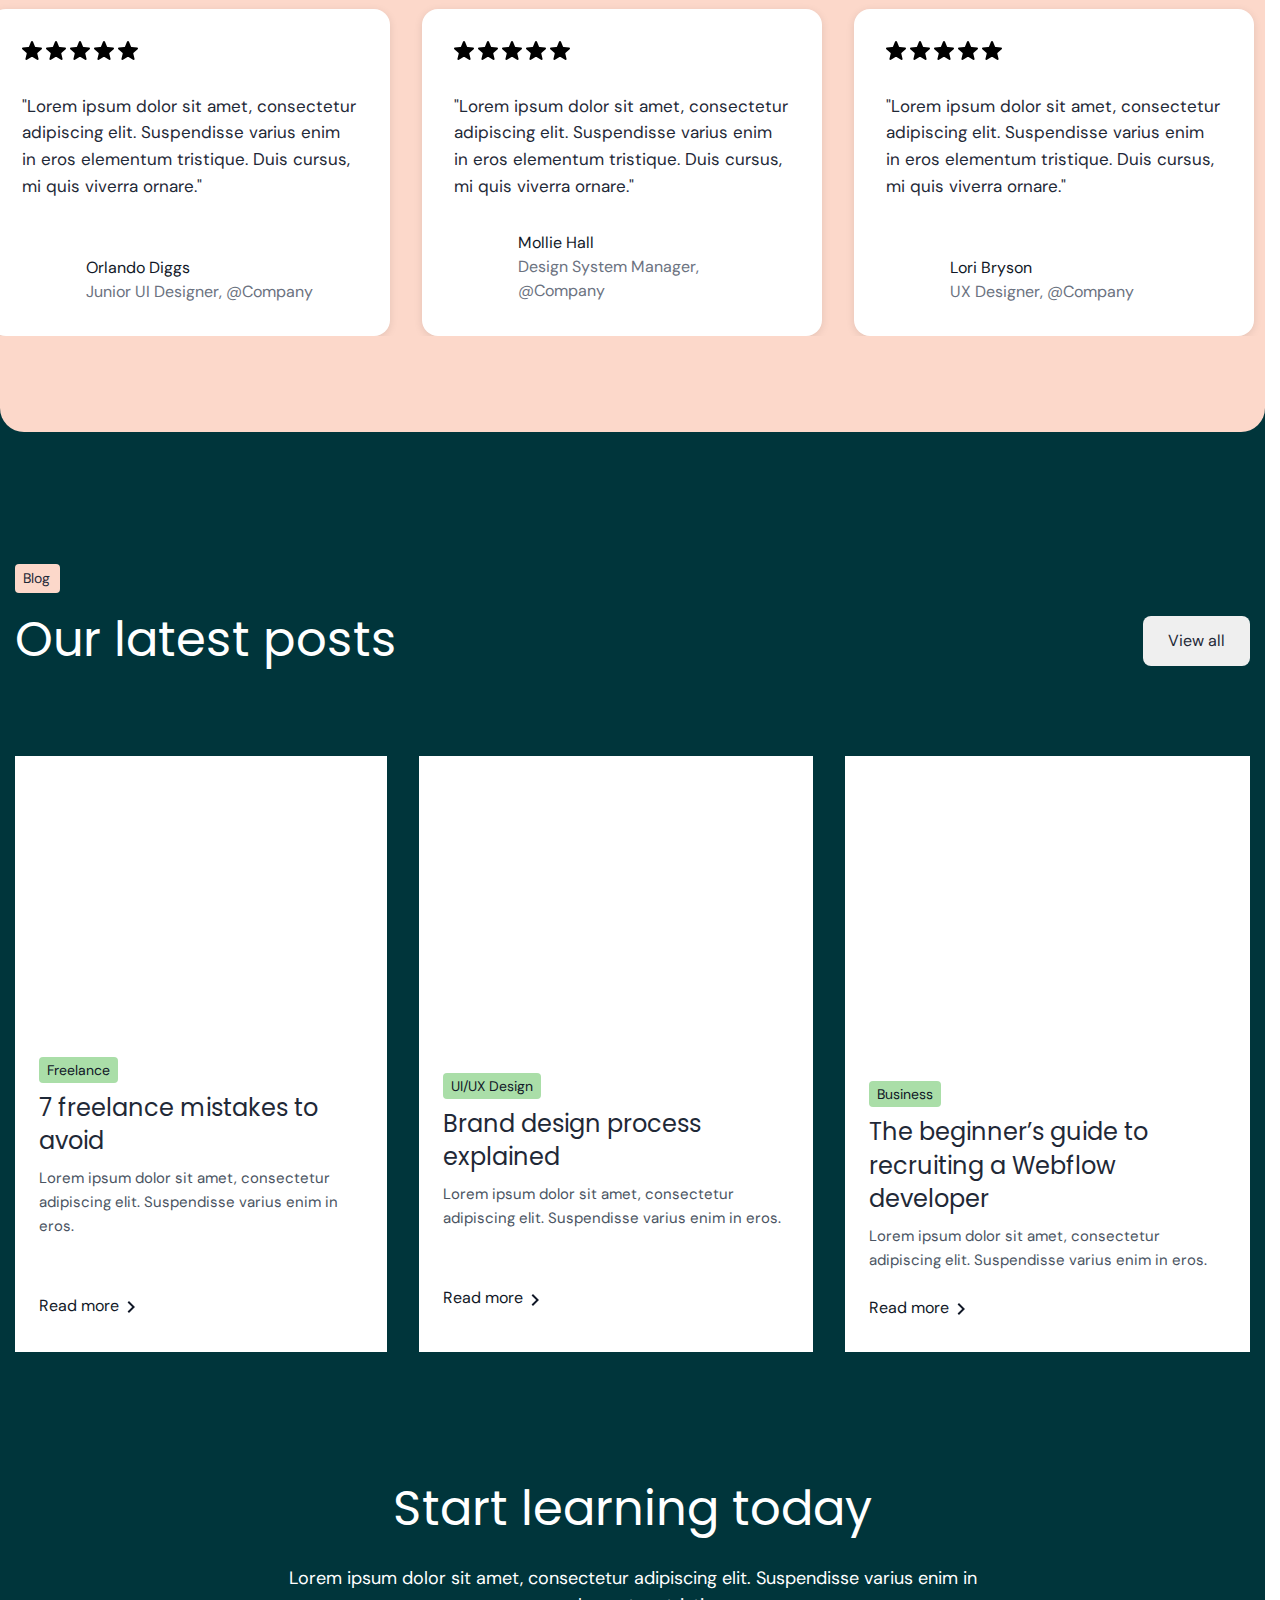
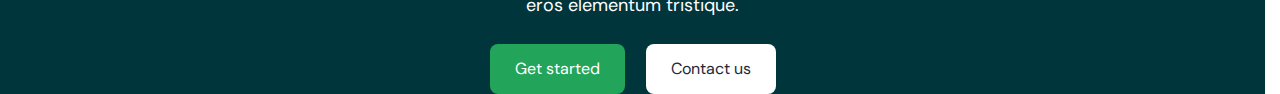
==== commit 386a5a23: "create section posts, start" ====
--- a/index.html
+++ b/index.html
@@ -174,8 +174,8 @@
         Lorem ipsum dolor sit amet, consectetur adipiscing elit. Suspendisse varius enim in eros elementum tristique. Duis cursus, mi quis viverra ornare.
       </p>
     </div>
-    <div class="buy-popular-corses">
-      <div class="buy-card">
+    <ul class="buy-popular-corses">
+      <li class="buy-card">
         <div class="information-price-wrap">
         <div class="name-pupel-holder small-button">
           Beginner
@@ -193,8 +193,8 @@
         </button>
         <img src="/assets/img/popular-course-imag.png" alt="" class="enroll-course-img enroll-course-img-first">
       </div>
-      </div>
-      <div class="buy-card">
+      </li>
+      <li class="buy-card">
         <div class="information-price-wrap">
         <div class="name-pupel-holder small-button">
           Beginner
@@ -212,8 +212,8 @@
         </button>
         <img src="/assets/img/popular-course-imag2.png" alt="" class="enroll-course-img enroll-course-img-bag">
       </div>
-    </div>
-      <div class="buy-card">
+    </li>
+      <li class="buy-card">
         <div class="information-price-wrap">
         <div class="name-pupel-holder small-button">
           Beginner
@@ -231,8 +231,8 @@
         </button>
         <img src="/assets/img/popular-course-imag3.png" alt="" class="enroll-course-img">
       </div>
-      </div>
-    </div>
+      </li>
+    </ul>
     </section>
     <section class="container join-us">
       <div class="wrap-join-us">
@@ -496,20 +496,130 @@
     <div class="green-part-wrapp">
     <section class="posts container">
       <div class="posts-description-wrapper">
+        <div class="title-posts-wrapper">
         <div class="small-button posts-button">
           Blog
         </div>
         <h3 class="posts-title">
           Our latest posts
         </h3>
+      </div>
         <button class="button posts-button-big">
           View all
         </button>
       </div>
-      <div class="posts-container"></div>
+      <ul class="posts-container">
+        <li class="post-card">
+          <img class="img-post-card"
+          src="/assets/img/post1.png" 
+          alt="girl working" 
+          width="405"
+          height="300"
+          loading="lazy"
+          />
+          <div class="post-card-info">
+            <div class="small-button post-card-theme">
+              Freelance
+            </div>
+            <h3 class="post-title-theme">
+              7 freelance mistakes to <br/> avoid
+            </h3>
+            <p class="post-subtitle-about">
+              Lorem ipsum dolor sit amet, consectetur <br/> adipiscing elit. Suspendisse varius enim in eros.
+            </p>
+          </div>
+          <div class="read-more-wrapp">
+          <a href="#" class="read-more-about-post-link">
+            Read more
+          </a>
+          <img 
+          class="posts-read-more-img"
+          src="/assets/icons/chevron_right.svg" alt="arrow" 
+          />
+        </div>
+        </li>
+        <li class="post-card">
+          <img class="img-post-card"
+          src="/assets/img/post2.png" 
+          alt="girl working" 
+          width="405"
+          height="300"
+          loading="lazy"
+          />
+          <div class="post-card-info">
+            <div class="small-button post-card-theme">
+              UI/UX Design
+            </div>
+            <h3 class="post-title-theme">
+              Brand design process explained
+            </h3>
+            <p class="post-subtitle-about">
+              Lorem ipsum dolor sit amet, consectetur <br/> adipiscing elit. Suspendisse varius enim in eros.
+            </p>
+          </div>
+          <div class="read-more-wrapp">
+          <a href="#" class="read-more-about-post-link">
+            Read more
+          </a>
+          <img 
+          class="posts-read-more-img"
+          src="/assets/icons/chevron_right.svg" alt="arrow" 
+          />
+          </div>
+        </li>
+        <li class="post-card">
+          <img class="img-post-card"
+          src="/assets/img/post3.png" 
+          alt="girl working" 
+          width="405"
+          height="300"
+          loading="lazy"
+          />
+          <div class="post-card-info">
+            <div class="small-button post-card-theme">
+              Business
+            </div>
+            <h3 class="post-title-theme">
+              The beginner’s guide to recruiting a Webflow <br/> developer
+            </h3>
+            <p class="post-subtitle-about">
+              Lorem ipsum dolor sit amet, consectetur <br/> adipiscing elit. Suspendisse varius enim in eros.
+            </p>
+          </div>
+          <div class="read-more-wrapp read-more-wrapp-last">
+          <a href="#" class="read-more-about-post-link read-more-about-post-link-last">
+            Read more
+          </a>
+          <img 
+          src="/assets/icons/chevron_right.svg" alt="arrow" 
+          class="posts-read-more-img"
+          />
+        </div>
+        </li>
+      </ul>
     </section>
   </div>
+  <section class="start">
+    <div class="start-wrapp">
+    <h3 class="start-title">
+      Start learning today
+    </h3>
+    <p class="start-subtitle">
+      Lorem ipsum dolor sit amet, consectetur adipiscing elit. Suspendisse varius enim in <br/> eros elementum tristique.
+    </p>
+    <div class="button-start-wrapp">
+      <button class="button button-get-started">
+        Get started
+      </button>
+      <button class="button button-contact-us">
+        Contact us
+      </button>
+    </div>
+    </div>
+  </section>
   </main>
-  <footer class="footer"></footer>
+  <footer class="footer">
+    
+  </footer>
 </body>
 </html>--- a/style.css
+++ b/style.css
@@ -955,6 +955,9 @@
 }
 
 .posts-description-wrapper {
+  display: flex;
+  justify-content: space-between;
+  margin-bottom: 80px;
 }
 
 .posts-button {
@@ -973,4 +976,108 @@
 }
 
 .posts-button-big {
-}
+  width: 107px;
+  font-size: 16px;
+  margin-top: 52px;
+  color: var(--color-button);
+}
+
+.posts-container {
+  display: flex;
+  gap: 32px;
+}
+
+.post-card {
+  max-width: 405px;
+  max-height: 604px;
+  background-color: var(--color-light);
+}
+
+.post-card-info {
+  padding: 24px;
+}
+
+.post-card-theme {
+  display: inline;
+  font-size: 14px;
+  color: #111827;
+  background-color: #aadea8;
+}
+
+.post-title-theme {
+  font-family: var(--font-family-accent);
+  line-height: 1.4;
+  font-weight: 400;
+  font-size: 24px;
+  color: var(--color-button);
+  margin-block: 8px;
+}
+
+.post-subtitle-about {
+  line-height: 1.6;
+  font-size: 15px;
+  color: var(--color-subtitle);
+}
+
+.read-more-about-post-link {
+  font-size: 16px;
+  text-decoration: none;
+  padding-right: 4px;
+  color: #111827;
+}
+
+.read-more-wrapp {
+  display: flex;
+  align-items: center;
+  margin-bottom: 32px;
+  margin-top: 32px;
+  margin-left: 24px;
+}
+
+.posts-read-more-img {
+  padding-inline: 4px;
+  padding-top: 6px;
+  padding-bottom: 3px;
+}
+
+.read-more-wrapp-last {
+  margin-top: 0px;
+}
+
+.start {
+  padding-top: 128px;
+  background-color: var(--color-dark);
+}
+
+.start-wrapp {
+  text-align: center;
+  margin-bottom: 105px;
+}
+
+.start-title {
+  font-family: var(--font-family-accent);
+  font-weight: 400;
+  font-size: 48px;
+  line-height: 1.2;
+  margin-bottom: 28px;
+  color: var(--color-light);
+}
+
+.start-subtitle {
+  font-size: 18px;
+  color: var(--color-light);
+  margin-bottom: 25px;
+}
+
+.button-get-started {
+  font-size: 16px;
+  background-color: var(--color-light-green);
+  color: var(--color-light);
+  margin-right: 16px;
+}
+
+.button-contact-us {
+  font-size: 16px;
+  color: var(--color-button);
+  background-color: var(--color-light);
+}
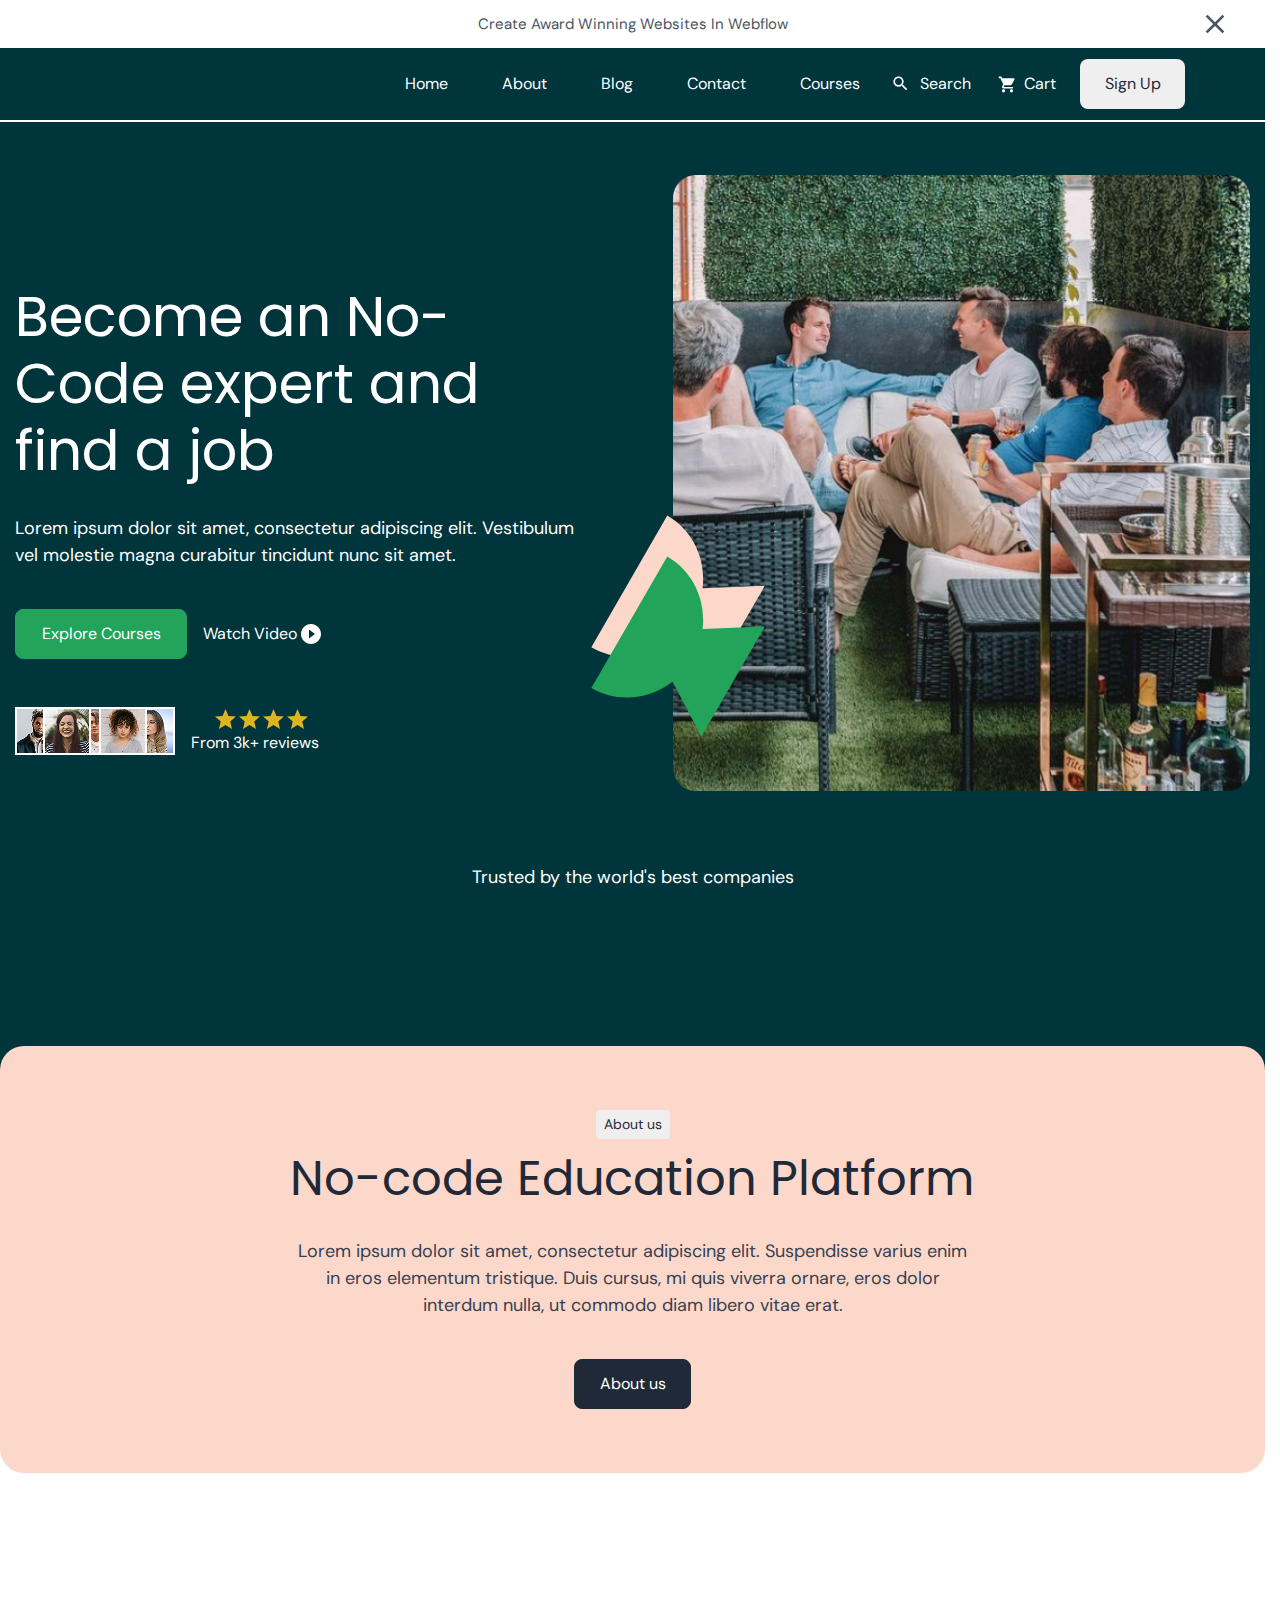
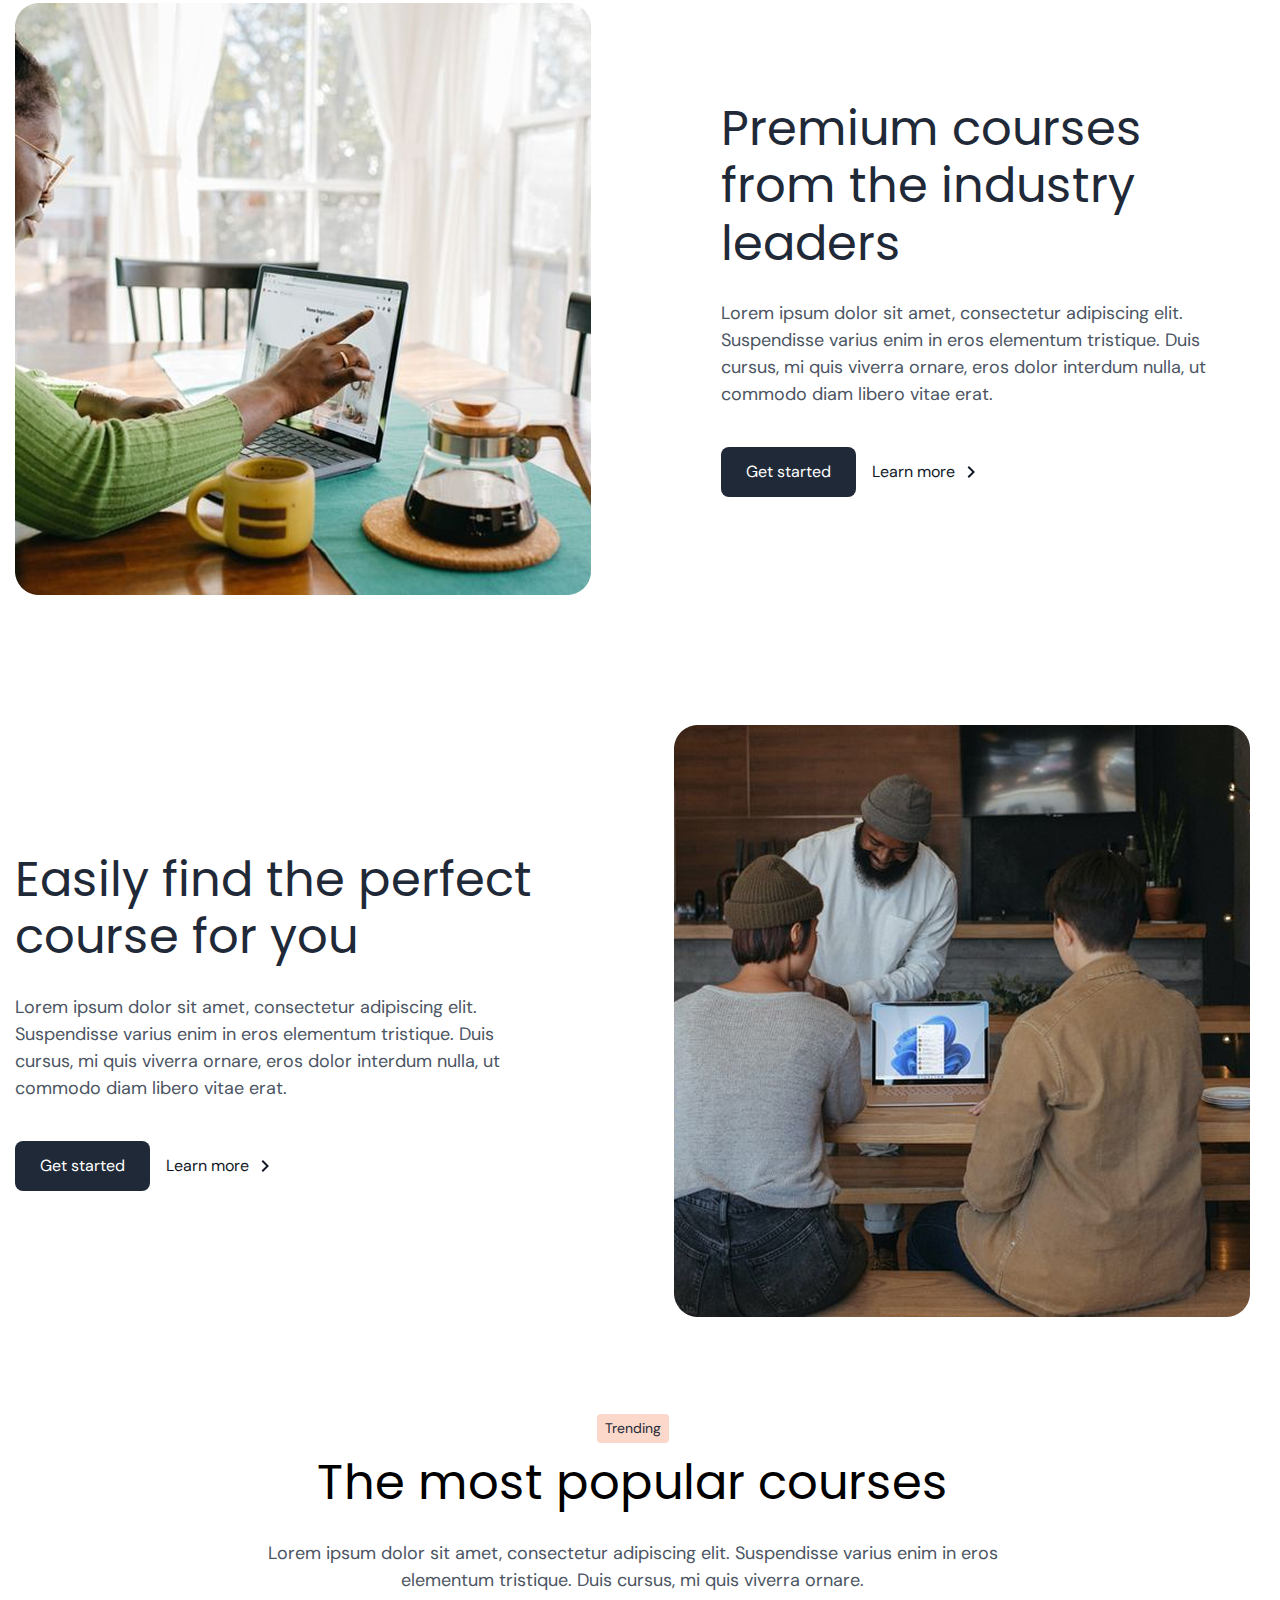
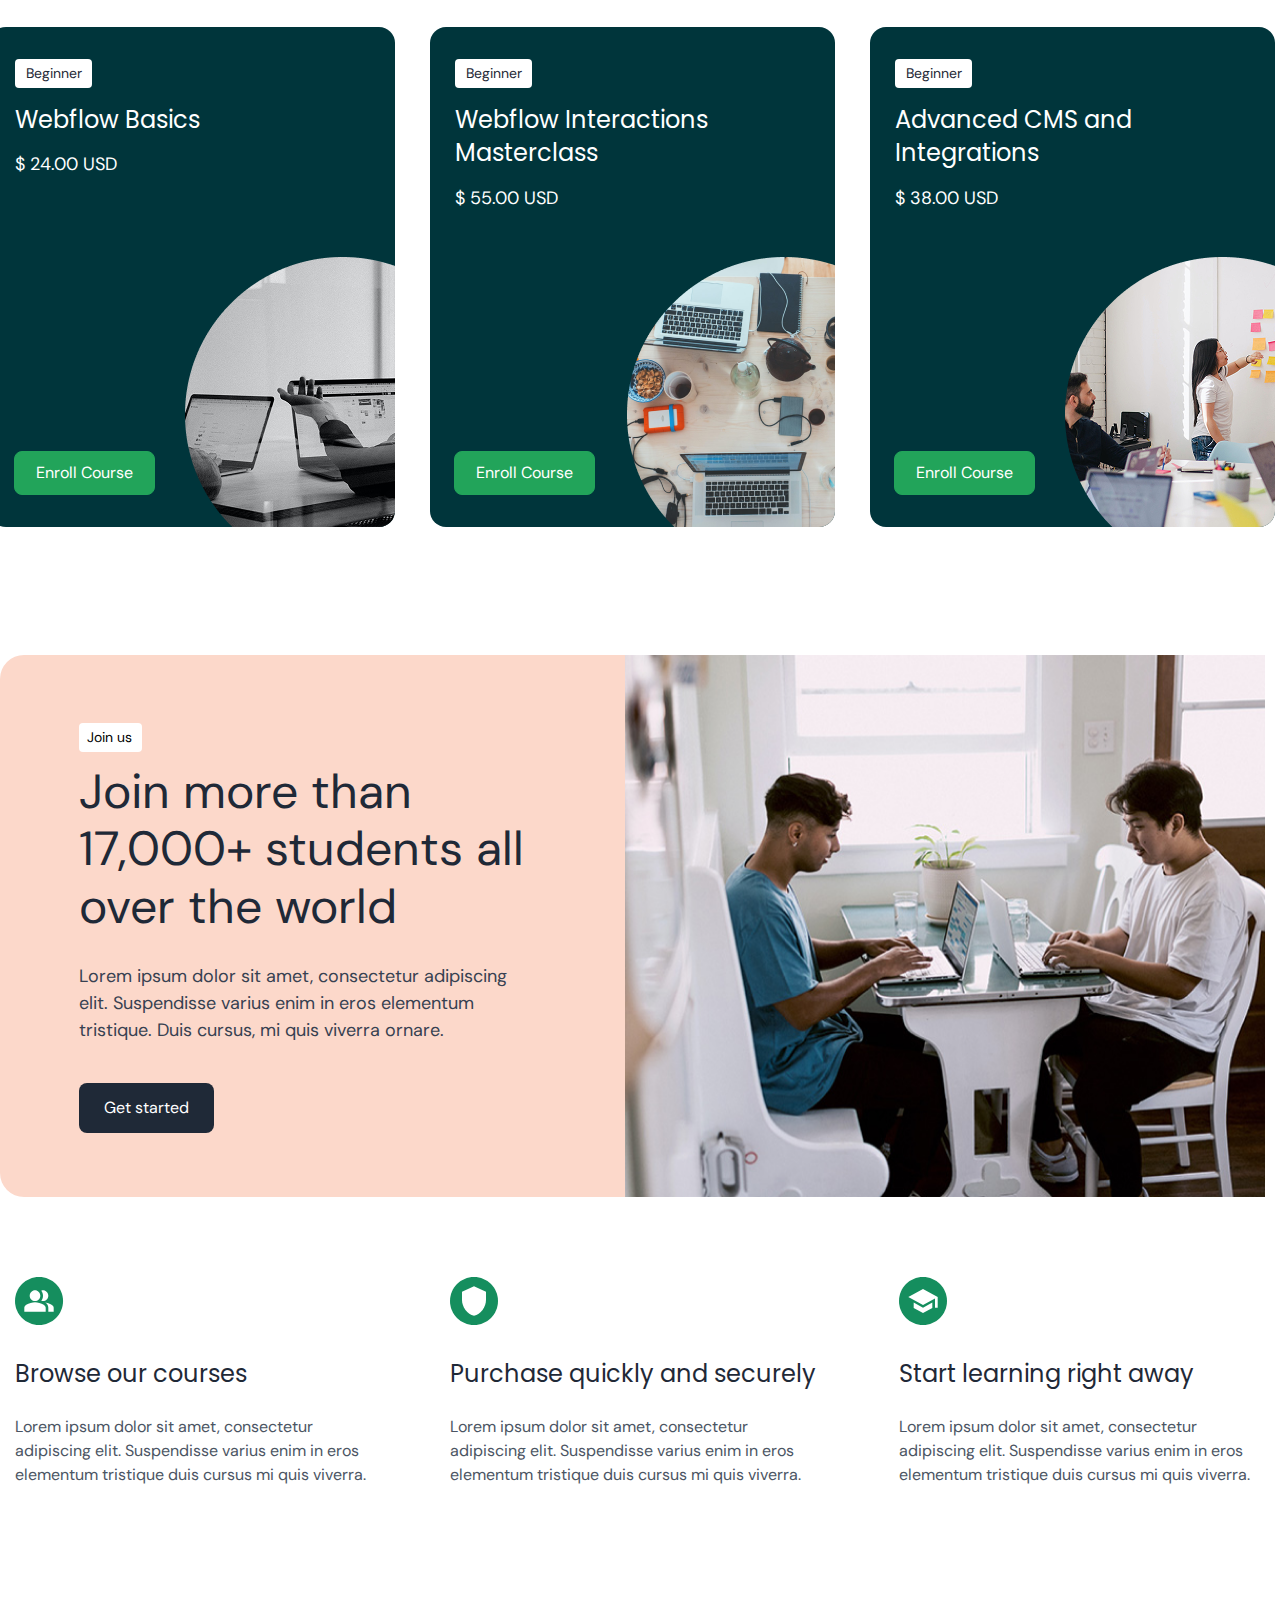
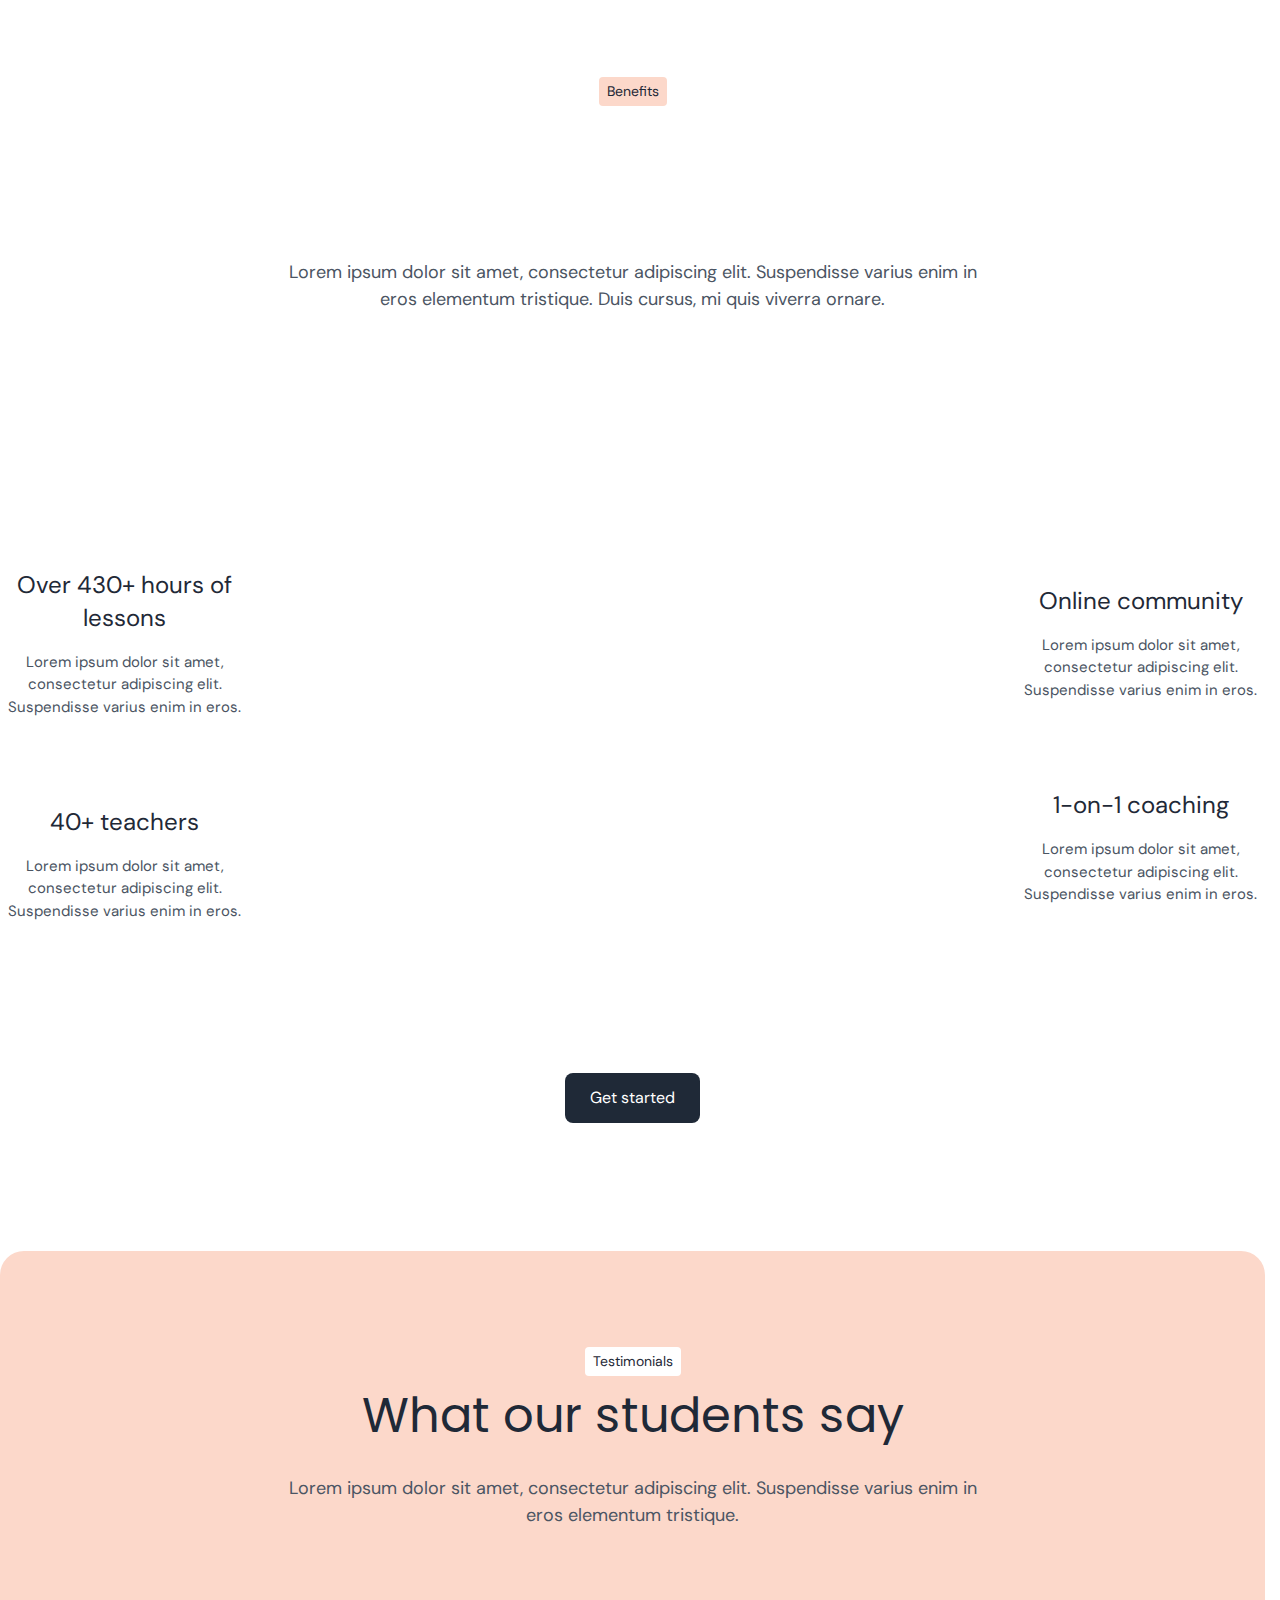
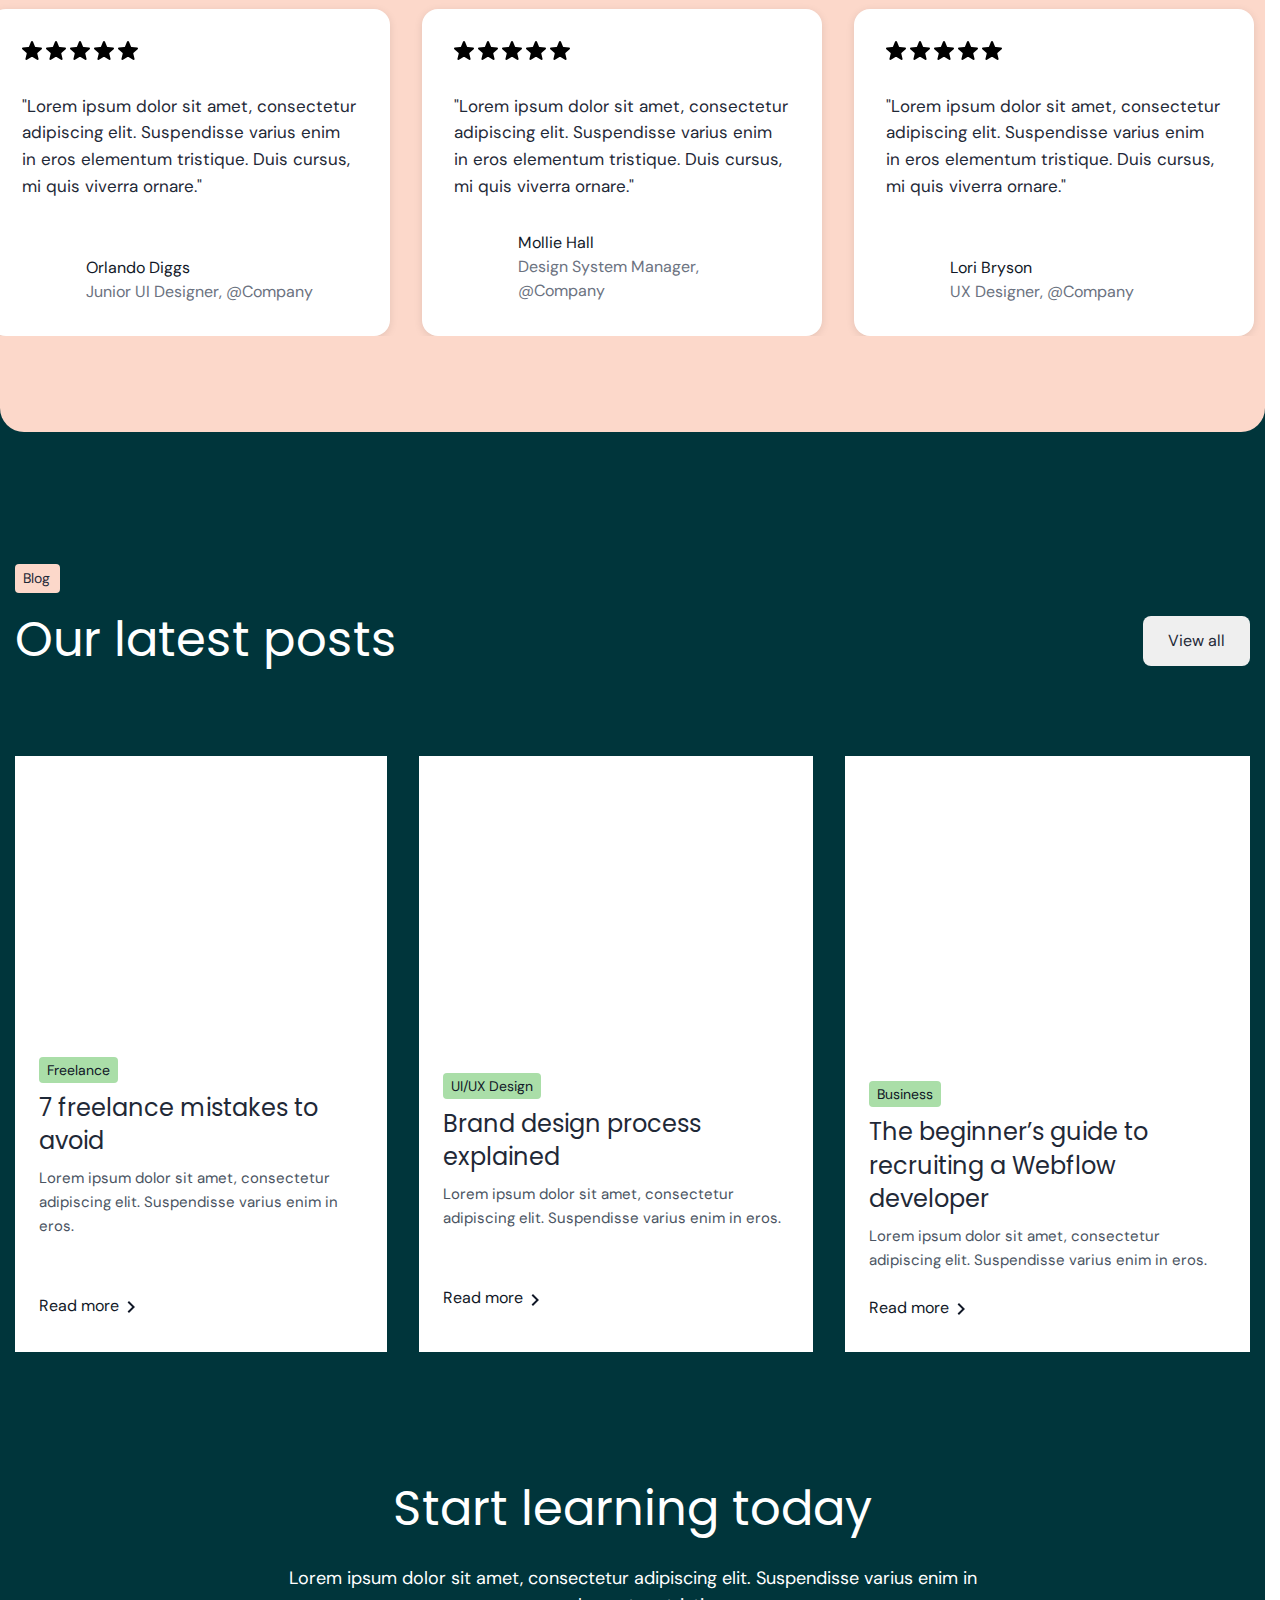
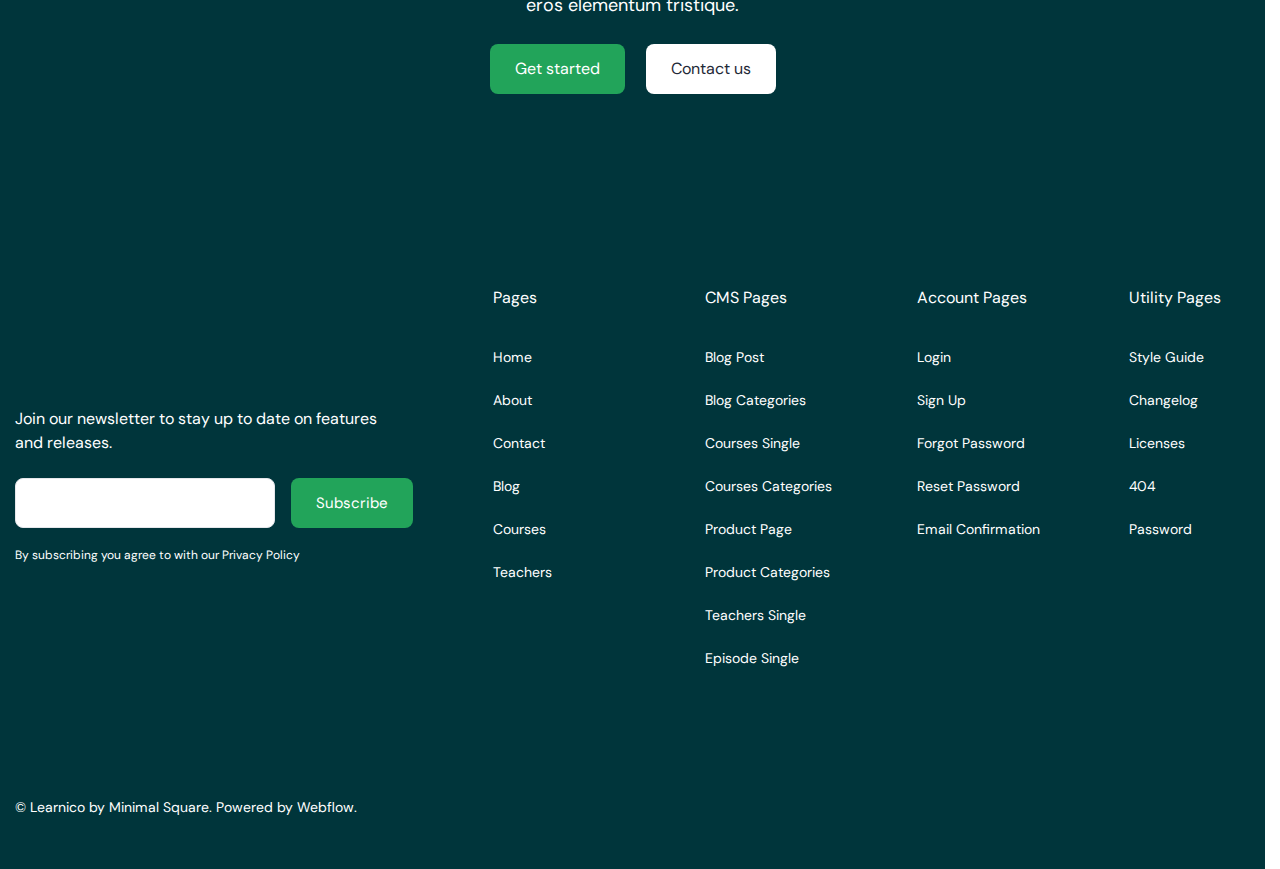
==== commit c3f31999: "add footer" ====
--- a/index.html
+++ b/index.html
@@ -619,7 +619,193 @@
   </section>
   </main>
   <footer class="footer">
-    
+    <section class="footer container">
+      <div class="information-block">
+       <div class="input-block">
+        <p class="join-input-text">Join our newsletter to stay up to date on features <br/> and releases.</p>
+        <form class="footer-subscribe">
+          <input 
+          class="footer-subscribe-input"
+          id="social"
+          type="text"
+          />
+          <button class="button-subscribe button">
+            Subscribe
+          </button>
+        </form>
+        <p class="under-footer-form-privacy">By subscribing you agree to with our Privacy Policy</p>
+       </div> 
+       <div class="information-about-list">
+        <ul class="footer-list">
+          <li class="footer-list-item">
+            <a href="#" class="footer-list-item-link
+            footer-list-item-link-first">
+              Pages
+          </a></li>
+          <li class="footer-list-item">
+            <a href="#" class="footer-list-item-link">
+              Home
+          </a>
+          </li>
+          <li class="footer-list-item">
+            <a href="#" class="footer-list-item-link">
+              About
+          </a>
+          </li>
+          <li class="footer-list-item">
+            <a href="#" class="footer-list-item-link">
+              Contact
+          </a>
+          </li>
+          <li class="footer-list-item">
+            <a href="#" class="footer-list-item-link">
+              Blog
+          </a>
+          </li>
+          <li class="footer-list-item">
+            <a href="#" class="footer-list-item-link">
+              Courses
+          </a>
+          </li>
+          <li class="footer-list-item">
+            <a href="#" class="footer-list-item-link">
+              Teachers
+          </a>
+          </li>
+        </ul>
+        <ul class="footer-list">
+          <li class="footer-list-item">
+            <a href="#" class="footer-list-item-link footer-list-item-link-first">
+              CMS Pages
+          </a></li>
+          <li class="footer-list-item">
+            <a href="#" class="footer-list-item-link">
+              Blog Post
+          </a>
+          </li>
+          <li class="footer-list-item">
+            <a href="#" class="footer-list-item-link">
+              Blog Categories
+          </a></li>
+          <li class="footer-list-item">
+            <a href="#" class="footer-list-item-link">
+              Courses Single
+          </a></li>
+          <li class="footer-list-item">
+            <a href="#" class="footer-list-item-link">
+              Courses Categories
+          </a></li>
+          <li class="footer-list-item">
+            <a href="#" class="footer-list-item-link">
+              Product Page
+          </a></li>
+          <li class="footer-list-item">
+            <a href="#" class="footer-list-item-link">
+              Product Categories
+          </a></li>
+          <li class="footer-list-item">
+            <a href="#" class="footer-list-item-link">
+              Teachers Single
+          </a></li>
+          <li class="footer-list-item">
+            <a href="#" class="footer-list-item-link">
+              Episode Single
+          </a></li>
+        </ul>
+        <ul class="footer-list">
+          <li class="footer-list-item">
+            <a href="#" class="footer-list-item-link footer-list-item-link-first">
+              Account Pages
+          </a></li>
+          <li class="footer-list-item">
+            <a href="#" class="footer-list-item-link">
+              Login
+          </a></li>
+          <li class="footer-list-item">
+            <a href="#" class="footer-list-item-link">
+              Sign Up
+          </a></li>
+          <li class="footer-list-item">
+            <a href="#" class="footer-list-item-link">
+              Forgot Password
+          </a></li>
+          <li class="footer-list-item">
+            <a href="#" class="footer-list-item-link">
+              Reset Password
+          </a></li>
+          <li class="footer-list-item">
+            <a href="#" class="footer-list-item-link">
+              Email Confirmation
+          </a></li>
+        </ul>
+        <ul class="footer-list">
+          <li class="footer-list-item footer-list-item-first">
+            <a href="#" class="footer-list-item-link footer-list-item-link-first">
+              Utility Pages
+          </a></li>
+          <li class="footer-list-item">
+            <a href="#" class="footer-list-item-link">
+              Style Guide
+          </a></li>
+          <li class="footer-list-item">
+            <a href="#" class="footer-list-item-link">
+              Changelog
+          </a></li>
+          <li class="footer-list-item">
+            <a href="#" class="footer-list-item-link">
+              Licenses
+          </a></li>
+          <li class="footer-list-item">
+            <a href="#" class="footer-list-item-link">
+              404
+          </a></li>
+          <li class="footer-list-item">
+            <a href="#" class="footer-list-item-link">
+              Password
+          </a></li>
+        </ul>
+       </div>
+      </div>
+      <div class="prod-by-block">
+        <div class="footer-copyright">
+          <p class="copyright">
+          © Learnico by Minimal Square. Powered by Webflow.   
+          </p>
+        </div>
+        <div class="footer-social-wrapper">
+          <div class="footer-social-img-inner">
+            <img 
+            class="social-img"
+            src="/assets/icons/facebook-icon.svg" 
+            alt="icon facebook" 
+            width="32"
+            height="32"
+            loading="lazy"
+            />
+          </div>
+          <div class="footer-social-img-inner">
+            <img 
+            class="social-img"
+            src="/assets/icons/twitter-icon.svg" 
+            alt="icon twitter" 
+            width=""
+            height=""
+            loading="lazy"
+            />
+          </div>
+          <div class="footer-social-img-inner">
+            <img 
+            class="social-img"
+            src="/assets/icons/insta-icon.svg" 
+            alt="icon instagramm" 
+            width=""
+            height=""
+            loading="lazy"
+            />
+          </div>
+        </div>
+      </div>
+    </section>
   </footer>
 </body>
 </html>--- a/style.css
+++ b/style.css
@@ -1047,11 +1047,11 @@
 .start {
   padding-top: 128px;
   background-color: var(--color-dark);
+  padding-bottom: 190px;
 }
 
 .start-wrapp {
   text-align: center;
-  margin-bottom: 105px;
 }
 
 .start-title {
@@ -1081,3 +1081,88 @@
   color: var(--color-button);
   background-color: var(--color-light);
 }
+
+.footer {
+  background-color: var(--color-dark);
+}
+
+.information-block {
+  display: flex;
+  align-items: center;
+  margin-bottom: 110px
+}
+
+.input-block {
+  margin-right: 80px;
+  color: var(--color-light);
+}
+
+.join-input-text {
+  font-size: 16px;
+  margin-bottom: 23px;
+}
+
+.footer-subscribe {
+  display: flex;
+  gap: 16px;
+  margin-bottom: 18px;
+}
+
+.footer-subscribe-input {
+  border: 1px solid #E5E7EB;
+  border-radius: 8px;
+  width: 260px;
+}
+
+.button-subscribe {
+  font-size: 15px;
+  color: var(--color-light);
+  background-color: var(--color-light-green);
+}
+
+.under-footer-form-privacy {
+  font-size: 12px;
+}
+
+.information-about-list {
+  display: flex;
+  gap: 48px;
+}
+
+.footer-list {
+  width: 164px;
+}
+
+.footer-list-item {
+  margin-bottom: 16px;
+}
+
+.footer-list-item:first-child {
+  margin-bottom: 32px;
+}
+
+.footer-list-item-link {
+  font-size: 14px;
+  color: var(--color-light);
+  text-decoration: none;
+}
+
+.footer-list-item-link-first {
+  font-size: 16px;
+}
+
+.prod-by-block {
+  display: flex;
+  justify-content: space-between;
+  padding-bottom: 40px;
+}
+
+.copyright {
+  font-size: 14px;
+  color: var(--color-light);
+}
+
+.footer-social-wrapper {
+  display: flex;
+  gap: 8px;
+}